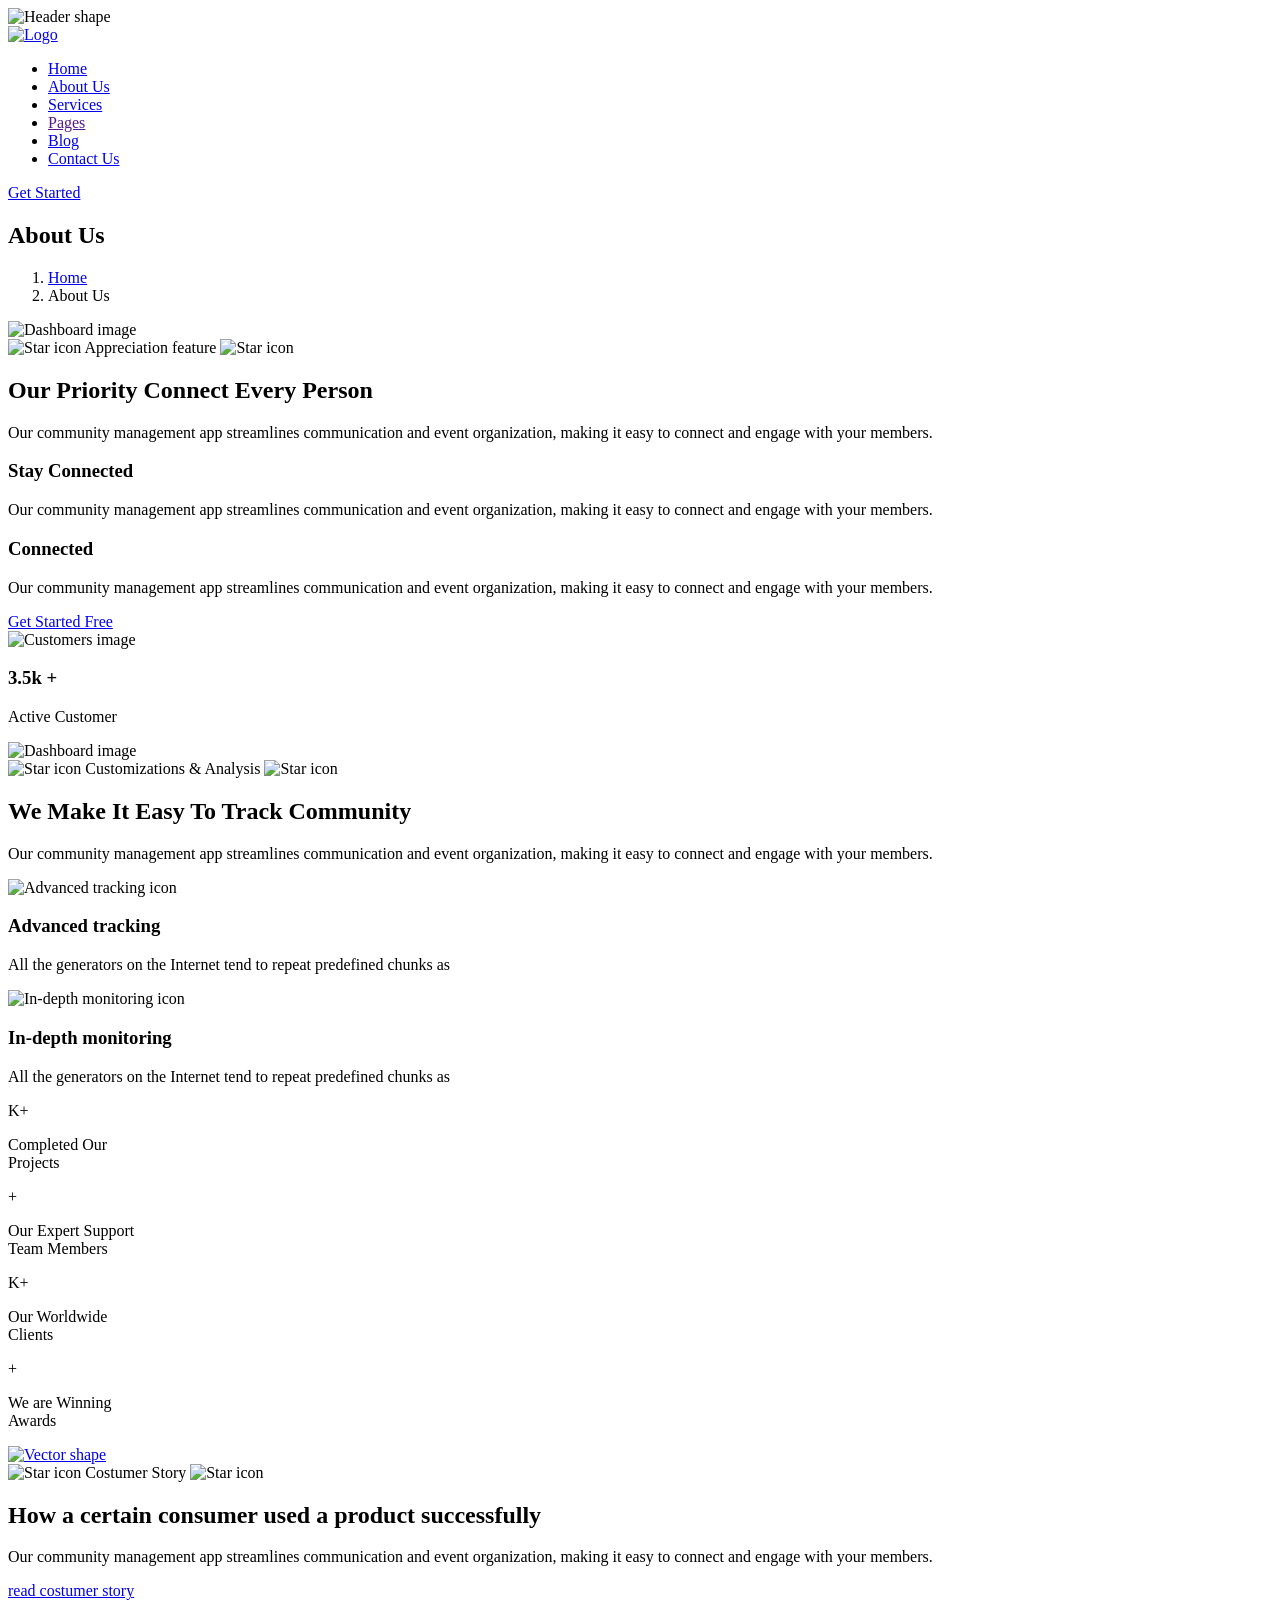
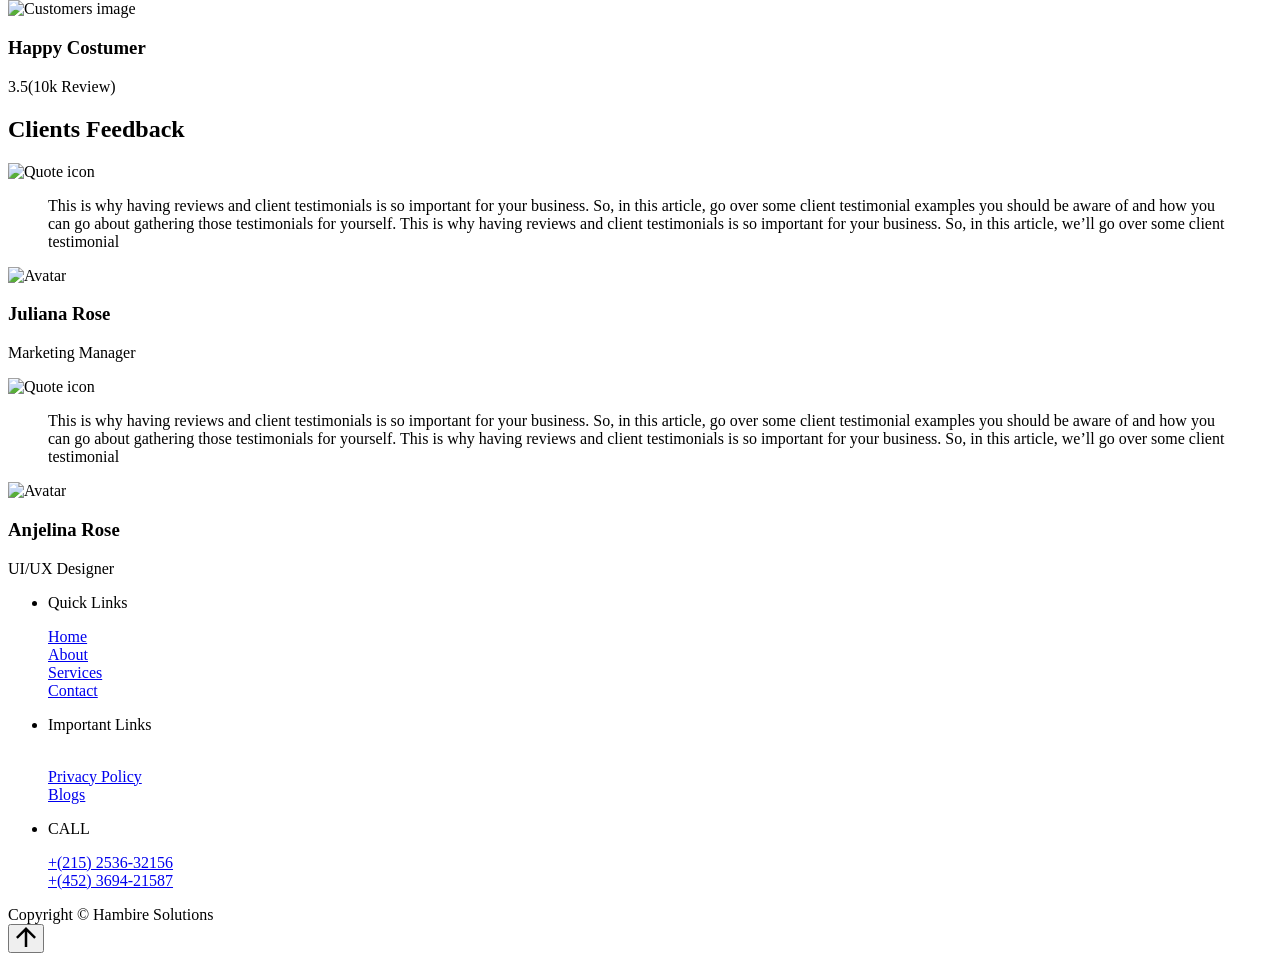
==== landing-page/web/html/Mysarafa/about-us.html @ d41851b8 "footer" ====
<!DOCTYPE html>
<html class="no-js" lang="en">
  
<head>
    <!-- Meta Tags -->
    <meta charset="utf-8">
    <meta http-equiv="x-ua-compatible" content="ie=edge">
    <meta name="viewport" content="width=device-width, initial-scale=1">
    <meta name="description" content="Mysarafa is a community management app that streamlines communication and event organization, making it easy to connect and engage with your members."> 
    <meta name="author" content="Community">
    <!-- Favicon Icon -->
    <link rel="icon" href="assets/img/logo.png">
    <!-- Site Title -->
    <title>Mysarafa</title>
    <link rel="stylesheet" href="assets/css/bootstrap.min.css">
    <link rel="stylesheet" href="assets/css/fontawesome.min.css">
    <link rel="stylesheet" href="assets/css/animate.css">
    <link rel="stylesheet" href="assets/css/odometer.css">
    <link rel="stylesheet" href="assets/css/slick.min.css">
    <link rel="stylesheet" href="assets/css/style.css">
  </head>
  <body>
    <!-- Start Preloader -->
    <div class="cs_preloader cs_white_bg">
      <div class="cs_preloader_in position-relative">
        <span></span>
      </div>
    </div>
    <!-- End Preloader -->
    <!-- Start Header Section -->
    <header class="cs_site_header cs_style_1 cs_sticky_header position-relative">
      <div class="cs_main_header cs_heading_font">
        <div class="container">
          <div class="cs_main_header_in position-relative">
            <div class="cs_header_shape position-absolute">
              <img src="assets/img/header-shape.svg" alt="Header shape">
            </div>
            <div class="cs_main_header_left position-relative z-1">
              <a class="cs_site_branding" href="index-2.html" aria-label="Home page link">
              <img src="assets/img/logo.png" alt="Logo" height="100" width="200">
              </a>
            </div>
            <div class="cs_main_header_center">
              <div class="cs_nav">
                <ul class="cs_nav_list">
                  <li class="menu-item-has-children">
                    <a href="index.html" aria-label="Menu link">Home</a>
                    
                  </li>
                  <li><a href="about-us.html" aria-label="Menu link">About Us</a></li>
                  <li class="menu-item-has-children">
                    <a href="services.html" aria-label="Menu link">Services</a>
                  
                  </li>
                  <li class="menu-item-has-children">
                    <a href="" aria-label="Menu link">Pages</a>
                   
                  </li>
                  <li class="menu-item-has-children">
                    <a href="blog.html" aria-label="Menu link">Blog</a>
                    
                  </li>
                  <li><a href="contact.html" aria-label="Menu link">Contact Us</a></li>
                </ul>
              </div>
            </div>
            <div class="cs_main_header_right">
              <a href="contact.html" aria-label="Get started button" class="cs_btn cs_style_1 cs_bg_1 cs_fs_14 cs_bold cs_white_color text-uppercase">
              <span>Get Started</span>
              <span class="cs_btn_icon"><i class="fa-solid fa-arrow-right"></i></span>
              </a>
            </div>
          </div>
        </div>
      </div>
    </header>
    <!-- End Header Section -->
    <!-- Start Page Heading -->
    <section class="cs_page_heading cs_bg_filed text-center cs_gray_bg_2 position-relative overflow-hidden" data-src="assets/img/page-heading-bg.svg">
      <div class="container">
        <h1 class="cs_fs_64 cs_bold cs_mb_8">About Us</h1>
        <ol class="breadcrumb cs_fs_18 cs_heading_font">
          <li class="breadcrumb-item"><a aria-label="Back to home page link" href="index.html">Home</a></li>
          <li class="breadcrumb-item active">About Us</li>
        </ol>
      </div>
    </section>
    <!-- End Page Heading -->
    <!-- Start Feature Section -->
    <section class="position-relative">
      <div class="cs_height_120 cs_height_lg_80"></div>
      <div class="container">
        <div class="cs_card cs_style_2 position-relative z-1">
          <div class="row cs_gap_y_40">
            <div class="col-lg-6 order-lg-2">
              <div class="cs_card_thumbnail">
                <img src="assets/img/dashboard-2.png" alt="Dashboard image">
              </div>
            </div>
            <div class="col-lg-6 order-lg-1">
              <div class="cs_card_content">
                <div class="cs_section_heading cs_style_1 cs_mb_34">
                  <div class="cs_section_subtitle cs_fs_18 cs_heading_color cs_mb_22">
                    <img src="assets/img/icons/star-1.svg" alt="Star icon">
                    <span>Appreciation feature</span>
                    <img src="assets/img/icons/star-1.svg" alt="Star icon">
                  </div>
                  <h2 class="cs_section_title cs_fs_48 cs_semibold">Our Priority Connect Every Person</h2>
                  <p class="mb-0">Our community management app streamlines communication and event organization, making it easy to connect and engage with your members.</p>
                </div>
                <div class="cs_service_item cs_radius_15 cs_gray_bg_2 cs_mb_24 cs_active">
                  <h3 class="cs_service_title cs_fs_24 cs_semibold cs_mb_8">Stay Connected</h3>
                  <p class="mb-0">Our community management app streamlines communication and event organization, making it easy to connect and engage with your members.</p>
                </div>
                <div class="cs_service_item cs_radius_15 cs_mb_48">
                  <h3 class="cs_service_title cs_fs_24 cs_semibold cs_mb_8">Connected</h3>
                  <p class="mb-0">Our community management app streamlines communication and event organization, making it easy to connect and engage with your members.</p>
                </div>
                <div class="cs_btns_group">
                  <a href="contact.html" aria-label="Get started button" class="cs_btn cs_style_1 cs_bg_1 cs_fs_14 cs_bold cs_white_color text-uppercase">
                  <span>Get Started Free</span>
                  <span class="cs_btn_icon"><i class="fa-solid fa-arrow-right"></i></span>
                  </a>
                  <div class="cs_client_info_wrapper">
                    <img src="assets/img/customers-group.png" alt="Customers image">
                    <div>
                      <h3 class="cs_fs_30 cs_semibold mb-0">3.5k <span>+</span></h3>
                      <p class="cs_heading_color mb-0">Active Customer</p>
                    </div>
                  </div>
                </div>
              </div>
            </div>
          </div>
        </div>
      </div>
      <div class="cs_height_120 cs_height_lg_80"></div>
    </section>
    
    <!-- End Customer Review Section -->
    <!-- Start Customization Section -->
    <section class="position-relative">
      <div class="cs_height_120 cs_height_lg_80"></div>
      <div class="container">
        <div class="cs_card cs_style_1 cs_type_3">
          <div class="row cs_gap_y_50 position-relative z-1">
            <div class="col-lg-6">
              <div class="cs_card_thumbnail position-relative">
                <img src="assets/img/dashboard.png" alt="Dashboard image">
              </div>
            </div>
            <div class="col-lg-6">
              <div class="cs_card_content">
                <div class="cs_section_heading cs_style_1 cs_mb_27">
                  <div class="cs_section_subtitle cs_fs_18 cs_heading_color cs_mb_22">
                    <img src="assets/img/icons/star-1.svg" alt="Star icon">
                    <span>Customizations & Analysis</span>
                    <img src="assets/img/icons/star-1.svg" alt="Star icon">
                  </div>
                  <h2 class="cs_section_title cs_fs_48 cs_semibold">We Make It Easy To Track Community </h2>
                  <p class="cs_card_desc mb-0">Our community management app streamlines communication and event organization, making it easy to connect and engage with your members.</p>
                </div>
                <div class="cs_iconbox_wrapper_1">
                  <div class="cs_iconbox cs_style_1 cs_type_1">
                    <span class="cs_iconbox_icon cs_center cs_accent_bg">
                    <img src="assets/img/icons/advanced-tracking.svg" alt="Advanced tracking icon">
                    </span>
                    <div class="cs_iconbox_info">
                      <h3 class="cs_fs_20 cs_semibold cs_mb_1">Advanced tracking</h3>
                      <p class="mb-0">All the generators on the Internet tend to repeat predefined chunks as</p>
                    </div>
                  </div>
                  <div class="cs_iconbox cs_style_1 cs_type_1">
                    <span class="cs_iconbox_icon cs_center cs_bg_1">
                    <img src="assets/img/icons/in-depth.svg" alt="In-depth monitoring icon">
                    </span>
                    <div class="cs_iconbox_info">
                      <h3 class="cs_fs_20 cs_semibold cs_mb_1">In-depth monitoring</h3>
                      <p class="mb-0">All the generators on the Internet tend to repeat predefined chunks as</p>
                    </div>
                  </div>
                </div>
              </div>
            </div>
          </div>
        </div>
      </div>
      <div class="cs_height_120 cs_height_lg_80"></div>
    </section>
    <!-- End Customization Section -->
    <!-- Start Counter Section -->
    <div class="cs_counter cs_style_1 cs_type_1 cs_accent_bg" data-src="assets/img/counter-bg-2.svg">
      <div class="container">
        <div class="row cs_gap_y_30">
          <div class="col-lg-3 col-sm-6">
            <div class="cs_numberbox cs_center_column text-center">
              <div class="cs_counter_number cs_fs_48 cs_semibold cs_white_color cs_mb_10">
                <span class="odometer" data-count-to="16"></span>K+
              </div>
              <p class="cs_fs_24 cs_heading_font mb-0">Completed Our <br> Projects</p>
            </div>
          </div>
          <div class="col-lg-3 col-sm-6">
            <div class="cs_numberbox cs_center_column text-center">
              <div class="cs_counter_number cs_fs_48 cs_semibold cs_white_color cs_mb_10">
                <span class="odometer" data-count-to="180"></span>+
              </div>
              <p class="cs_fs_24 cs_heading_font mb-0">Our Expert Support <br> Team Members</p>
            </div>
          </div>
          <div class="col-lg-3 col-sm-6">
            <div class="cs_numberbox cs_center_column text-center">
              <div class="cs_counter_number cs_fs_48 cs_semibold cs_white_color cs_mb_10">
                <span class="odometer" data-count-to="6"></span>K+
              </div>
              <p class="cs_fs_24 cs_heading_font mb-0">Our Worldwide <br> Clients</p>
            </div>
          </div>
          <div class="col-lg-3 col-sm-6">
            <div class="cs_numberbox cs_center_column text-center">
              <div class="cs_counter_number cs_fs_48 cs_semibold cs_white_color cs_mb_10">
                <span class="odometer" data-count-to="35"></span>+
              </div>
              <p class="cs_fs_24 cs_heading_font mb-0">We are Winning <br> Awards</p>
            </div>
          </div>
        </div>
      </div>
    </div>
    <!-- End Counter Section -->
    <!-- Start Customer Story Section -->
    <section>
      <div class="cs_height_120 cs_height_lg_80"></div>
      <div class="container">
        <div class="cs_card cs_style_1 cs_type_5">
          <div class="row cs_gap_y_30">
            <div class="col-lg-5 order-lg-2">
              <a href="https://www.youtube.com/embed/HC-tgFdIcB0" aria-label="Click to play video" class="cs_video cs_style_1 cs_center cs_video_open cs_bg_filed cs_radius_15 position-relative" data-src="assets/img/video-bg-1.jpg">
                <span class="cs_player_btn cs_style_1 cs_center cs_radius_100 cs_theme_bg_2 cs_white_color position-relative"><i class="fa-solid fa-play"></i>
                </span>
                <div class="cs_vector_shape_5 position-absolute">
                  <img src="assets/img/vector-10.svg" alt="Vector shape">
                </div>
              </a>
            </div>
            <div class="col-lg-7 order-lg-1">
              <div class="cs_card_content">
                <div class="cs_section_heading cs_style_1 cs_mb_20">
                  <div class="cs_section_subtitle cs_fs_18 cs_heading_color cs_mb_22">
                    <img src="assets/img/icons/star-1.svg" alt="Star icon">
                    <span>Costumer Story</span>
                    <img src="assets/img/icons/star-1.svg" alt="Star icon">
                  </div>
                  <h2 class="cs_section_title cs_fs_48 cs_semibold text-capitalize mb-0">How a certain consumer used a product successfully</h2>
                </div>
                <p class="cs_card_desc cs_mb_51">Our community management app streamlines communication and event organization, making it easy to connect and engage with your members.</p>
                <div class="cs_btns_group">
                  <a href="#" aria-label="Get started button" class="cs_btn cs_style_1 cs_bg_1 cs_fs_14 cs_bold cs_white_color text-uppercase">
                  <span>read costumer story </span>
                  <span class="cs_btn_icon"><i class="fa-solid fa-arrow-right"></i></span>
                  </a>
                  <div class="cs_client_info_wrapper">
                    <img src="assets/img/customers-group-2.png" alt="Customers image">
                    <div>
                      <h3 class="cs_fs_18 cs_normal mb-0">Happy Costumer</h3>
                      <p class="mb-0"><span class="cs_theme_color_5"><i class="fa-solid fa-star"></i></span> 3.5(10k Review)</p>
                    </div>
                  </div>
                </div>
              </div>
            </div>
          </div>
        </div>
      </div>
    </section>
    <!-- End Customer Story Section -->
    <!-- Start Testimonial Section -->
    <section class="cs_slider cs_style_1 cs_slider_gap_30 position-relative">
      <div class="cs_height_120 cs_height_lg_80"></div>
      <div class="container">
        <div class="cs_testimonial_slider_wrapper cs_radius_20 position-relative">
          <div class="cs_section_heading cs_style_1 cs_mb_10">
            <h2 class="cs_section_title cs_fs_24 cs_normal mb-0">Clients Feedback</h2>
          </div>
          <div class="cs_slider_container" data-autoplay="0" data-loop="1" data-speed="600" data-center="0" data-variable-width="0" data-slides-per-view="responsive" data-xs-slides="1" data-sm-slides="1" data-md-slides="1" data-lg-slides="1" data-add-slides="1">
            <div class="cs_slider_wrapper">
              <div class="cs_slide">
                <div class="cs_testimonial cs_style_2">
                  <div class="cs_testimonial_heading cs_mb_10">
                    <span class="cs_quote_icon cs_center cs_white_bg cs_radius_100">
                    <img src="assets/img/icons/qote.svg" alt="Quote icon">
                    </span>
                    <div class="cs_rating" data-rating="5">
                      <div class="cs_rating_percentage"></div>
                    </div>
                  </div>
                  <blockquote>This is why having reviews and client testimonials is so important for your business. So, in this article,  go over some client testimonial examples you should be aware of and how you can go about gathering those testimonials for yourself. This is why having reviews and client testimonials is so important for your business. So, in this article, we’ll go over some client testimonial</blockquote>
                  <div class="cs_avatar cs_style_1">
                    <span class="cs_avatar_icon cs_center cs_radius_100">
                    <img src="assets/img/avatar-5.jpg" alt="Avatar">
                    </span>
                    <div class="cs_avatar_info">
                      <h3 class="cs_fs_20 cs_semibold mb-0">Juliana Rose</h3>
                      <p class="cs_fs_14 mb-0">Marketing Manager</p>
                    </div>
                  </div>
                </div>
              </div>
              <div class="cs_slide">
                <div class="cs_testimonial cs_style_2">
                  <div class="cs_testimonial_heading cs_mb_10">
                    <span class="cs_quote_icon cs_center cs_white_bg cs_radius_100">
                    <img src="assets/img/icons/qote.svg" alt="Quote icon">
                    </span>
                    <div class="cs_rating" data-rating="5">
                      <div class="cs_rating_percentage"></div>
                    </div>
                  </div>
                  <blockquote>This is why having reviews and client testimonials is so important for your business. So, in this article,  go over some client testimonial examples you should be aware of and how you can go about gathering those testimonials for yourself. This is why having reviews and client testimonials is so important for your business. So, in this article, we’ll go over some client testimonial</blockquote>
                  <div class="cs_avatar cs_style_1">
                    <span class="cs_avatar_icon cs_center cs_radius_100">
                    <img src="assets/img/avatar-6.jpg" alt="Avatar">
                    </span>
                    <div class="cs_avatar_info">
                      <h3 class="cs_fs_20 cs_semibold mb-0">Anjelina Rose</h3>
                      <p class="cs_fs_14 mb-0">UI/UX Designer</p>
                    </div>
                  </div>
                </div>
              </div>
            </div>
            <div class="cs_slider_arrows cs_style_1">
              <div class="cs_right_arrow rounded-circle cs_center cs_white_bg cs_theme_color_2 slick-arrow">
                <i class="fa-solid fa-chevron-right"></i>
              </div>
            </div>
          </div>
        </div>
      </div>
    </section>
    
    <footer class="cs_footer cs_style_1 cs_type_2 cs_accent_bg cs_bg_filed" data-src="assets/img/footer-bg-3.svg">
      
      <div class="container">
        <div class="cs_footer_top position-relative">
          <ul class="cs_location_list cs_mp_0">
            <li>
              <!-- <span class="cs_location_icon cs_center cs_heading_color cs_radius_100">
              <i class="fa-solid fa-location-dot"></i></span> -->
              <div class="cs_location_info cs_fs_18">
                <p class="cs_fs_14 cs_theme_color_4 mb-0">Quick Links</p>
               <a href="index.html" class="cs_white_color ">Home</a><br>
          <a href="about-us.html"class="cs_white_color ">About</a> <br>      
           <a href="services.html" class="cs_white_color ">Services</a><br>    
            <a href="contact.html" class="cs_white_color ">Contact</a><br>    
              </div>
            </li>
            <li>
              <!-- <span class="cs_location_icon cs_center cs_heading_color cs_radius_100">
              <i class="fa-solid fa-envelope"></i></span> -->
              <div class="cs_location_info cs_fs_18">
                <p class="cs_fs_14 cs_theme_color_4 mb-0">Important Links</p>
                
                <a href="#"style="color: white;">Terms and Condition</a><br>
               <a href="#"class="cs_white_color cs_margin">Privacy Policy</a><br>
                <a href="#" class="cs_white_color cs_margin">Blogs</a><br>
               
                
              </div>
            </li>
            <li>
              <!-- <span class="cs_location_icon cs_center cs_heading_color cs_radius_100">
              <i class="fa-solid fa-phone"></i></span> -->
              <div class="cs_location_info cs_fs_18">
                <p class="cs_fs_14 cs_theme_color_4 mb-0">CALL</p>
                <a href="tel:+215253632156" aria-label="Make a call link">+(215) 2536-32156</a><br>
                <a href="tel:+452369421587" aria-label="Make a call link">+(452) 3694-21587</a><br>
                 
               
                
              </div>
            </li>
          </ul>
        </div>
       
       <div class="cs_footer_bottom position-relative">
          <div class="cs_footer_text cs_white_color text-center">Copyright &copy; <span class="cs_getting_year"></span> Hambire Solutions</div>
        </div>
      </div>
    </footer>
    <!-- End Footer Section -->
    <!-- Start Scroll Up Button -->
    <button type="button" aria-label="Scroll to top button" class="cs_scrollup cs_purple_bg cs_white_color cs_radius_100">
      <svg width="20" height="20" viewBox="0 0 20 20" fill="none" xmlns="http://www.w3.org/2000/svg">
        <path d="M0 10L1.7625 11.7625L8.75 4.7875V20H11.25V4.7875L18.225 11.775L20 10L10 0L0 10Z" fill="currentColor" />
      </svg>
    </button>
    <!-- End Scroll Up Button -->
    <!-- Script -->
    <script src="assets/js/jquery.min.js"></script>
    <script src="assets/js/wow.min.js"></script>
    <script src="assets/js/jquery.slick.min.js"></script>
    <script src="assets/js/isotope.pkgd.min.js"></script>
    <script src="assets/js/odometer.js"></script>
    <script src="assets/js/main.js"></script>
  </body>

</html>
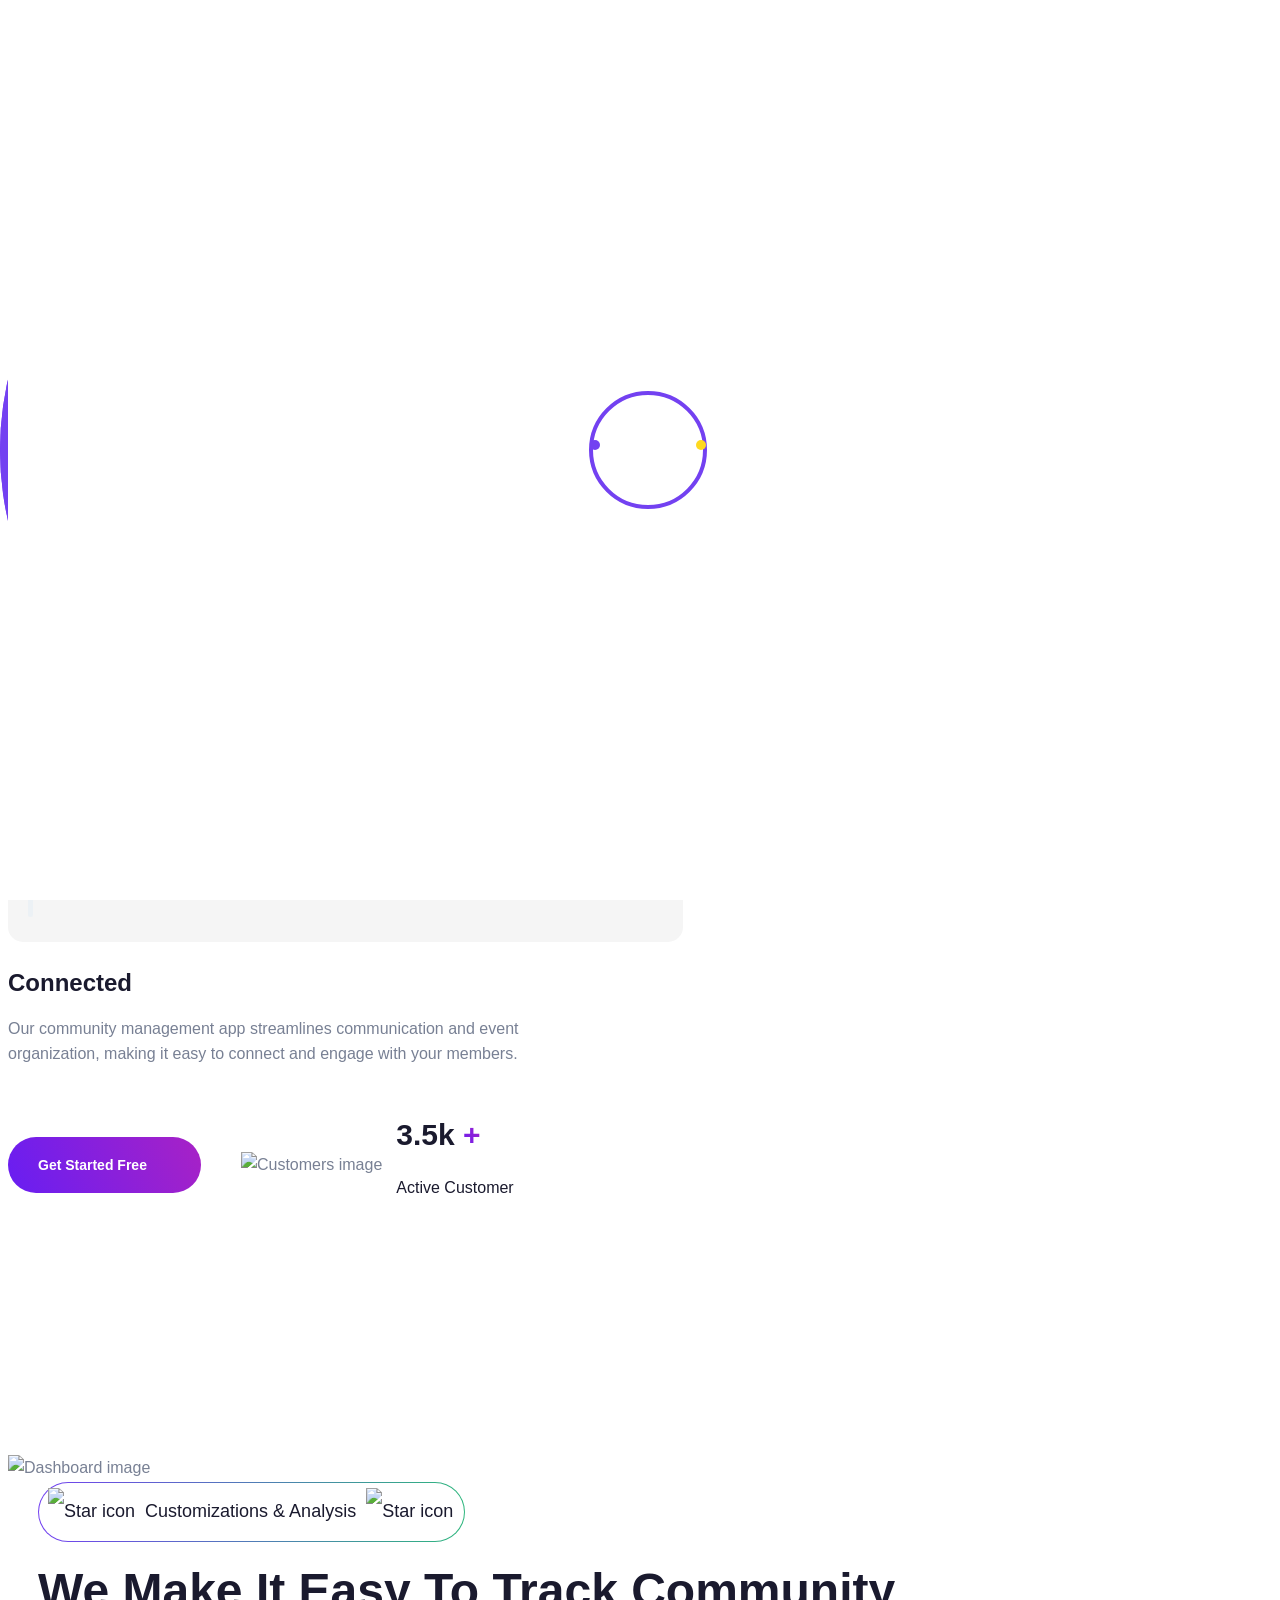
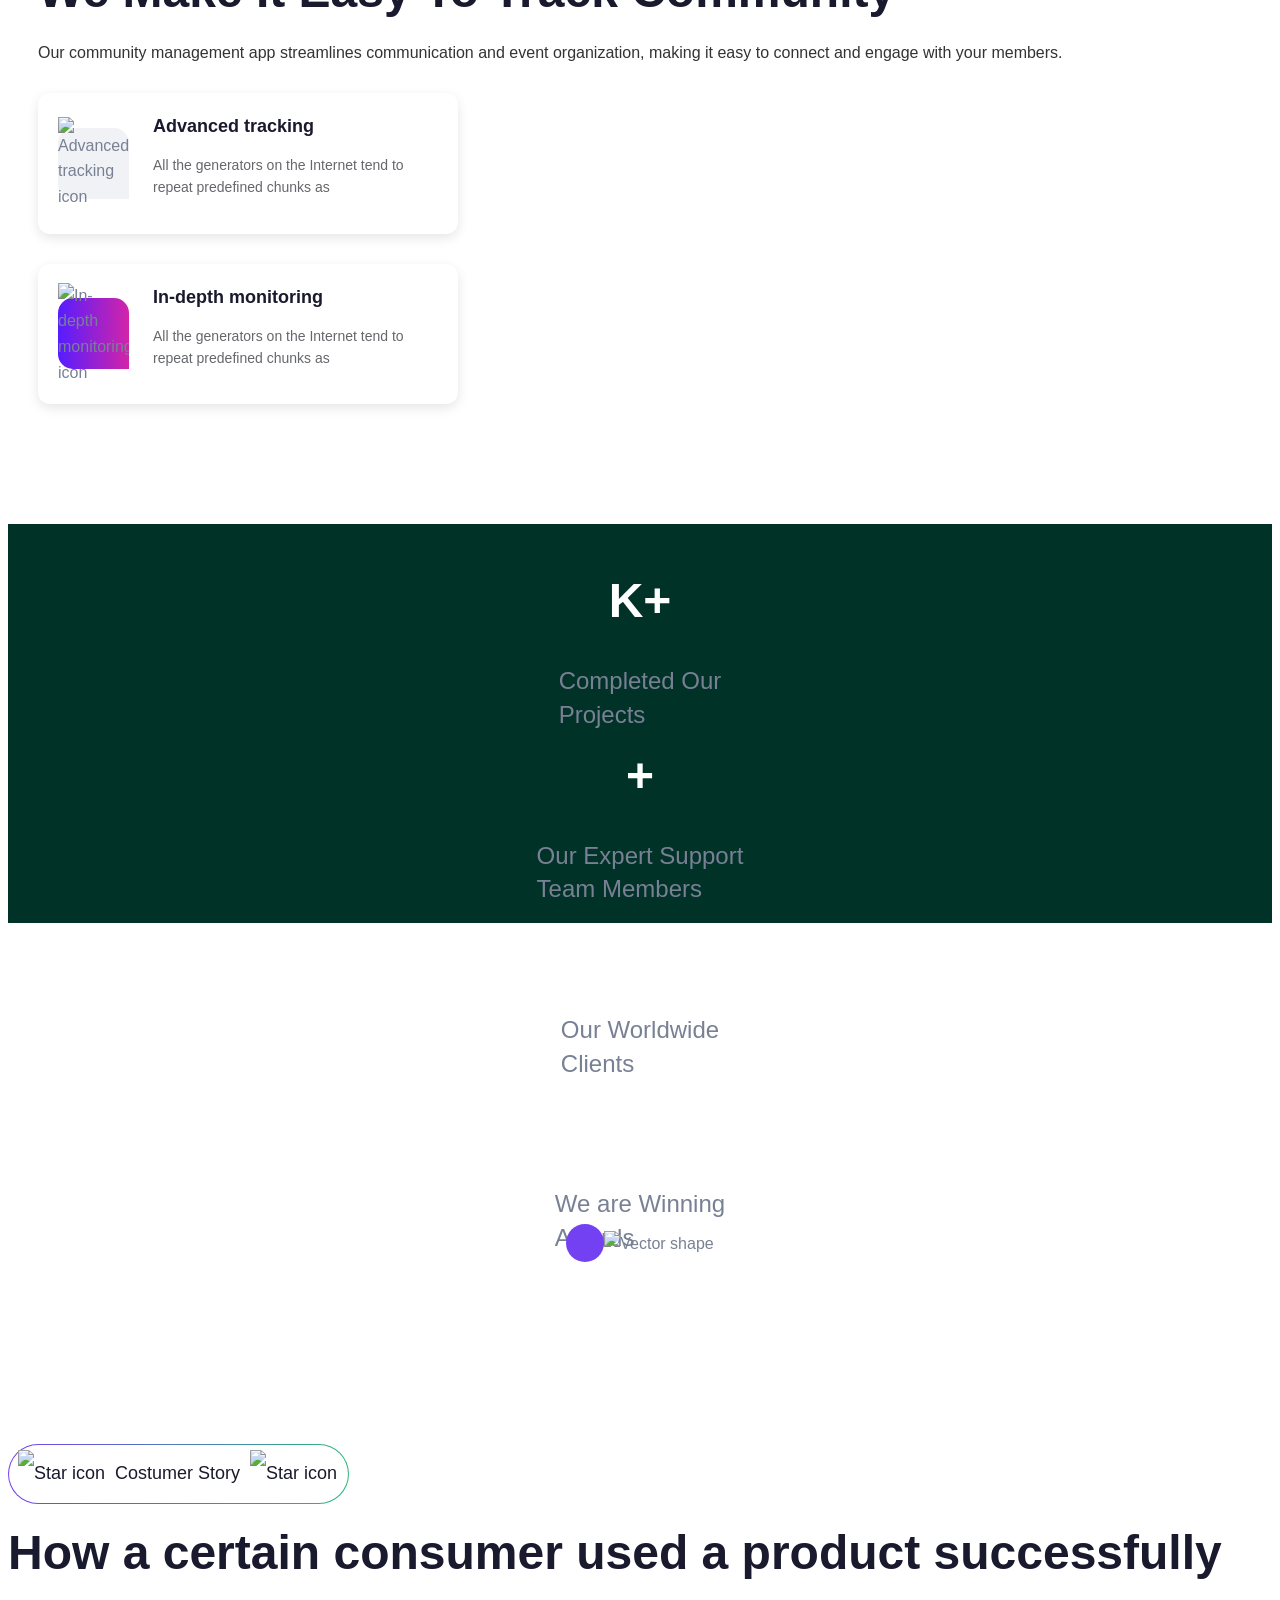
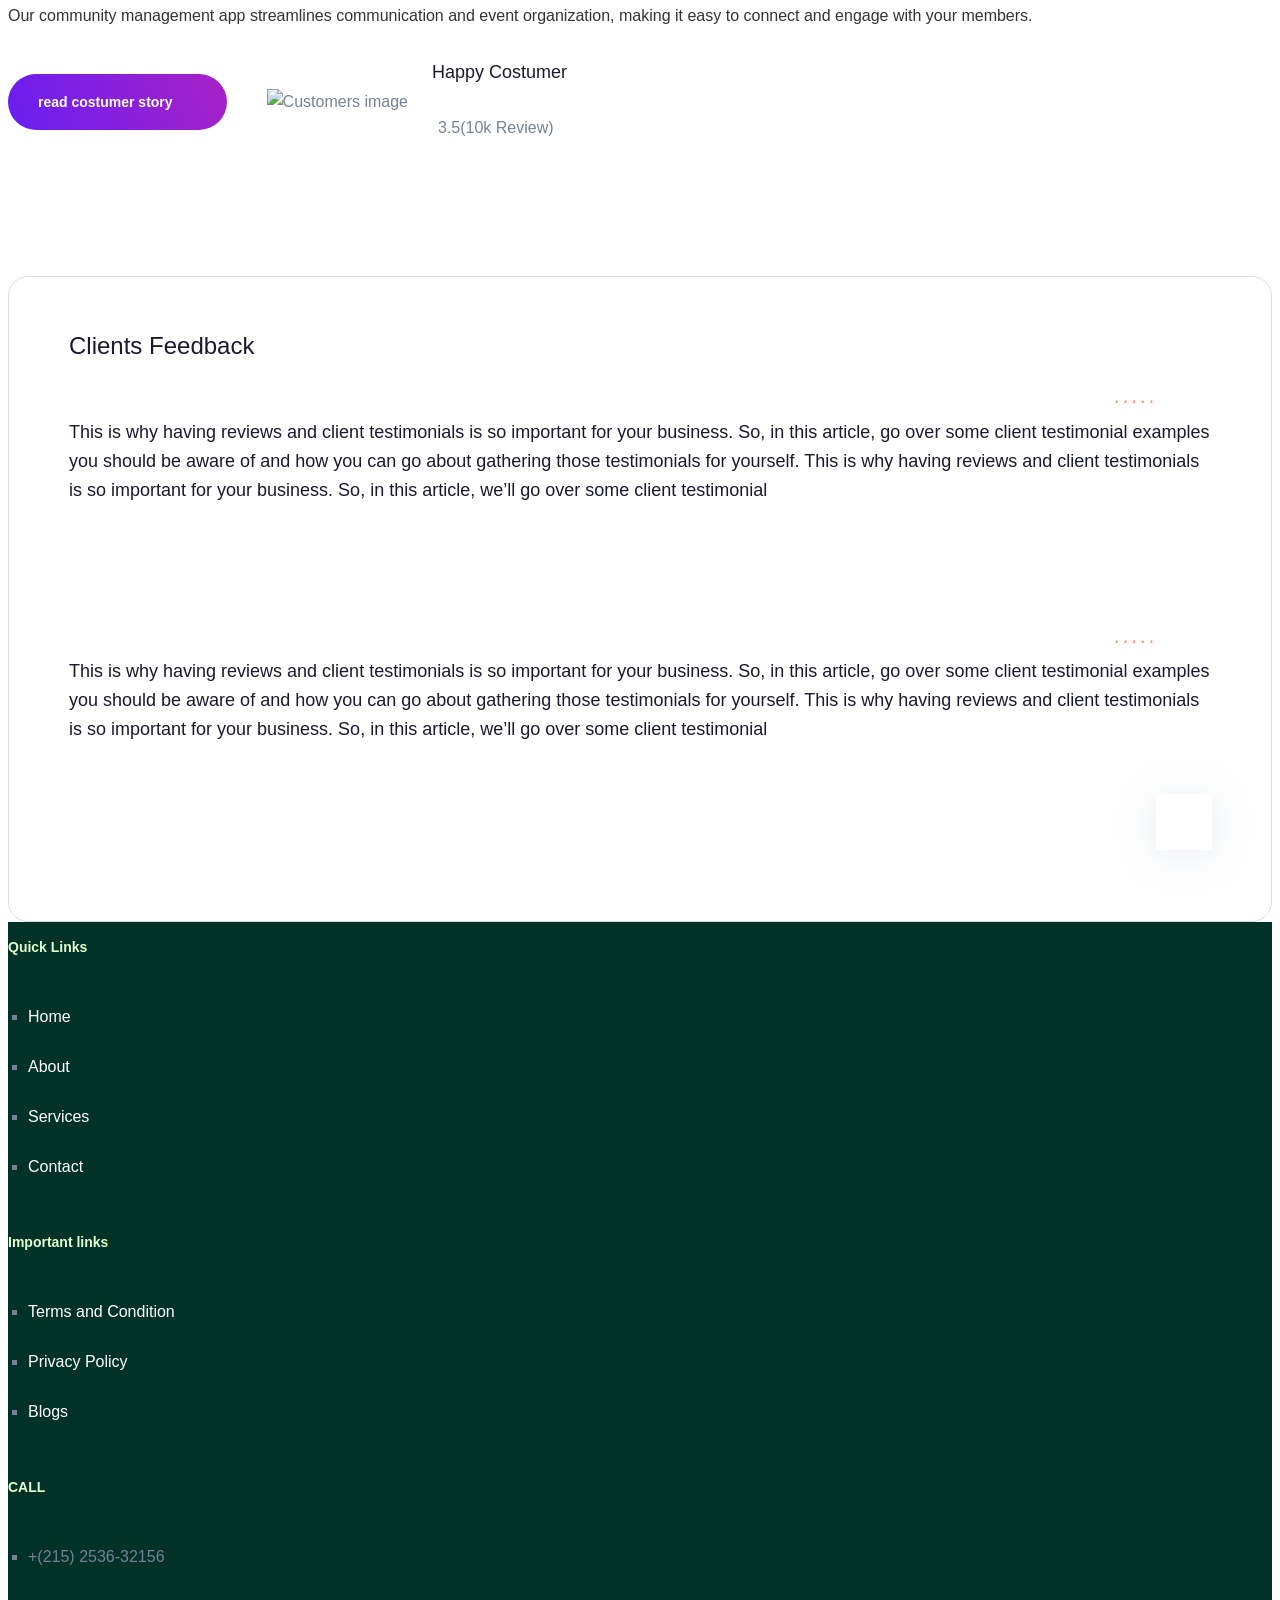
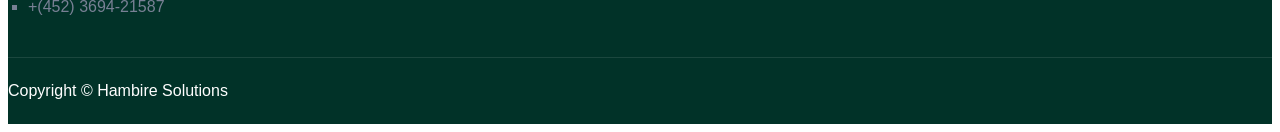
==== commit cccf52fd: "content" ====
--- a/landing-page/web/html/Mysarafa/about-us.html
+++ b/landing-page/web/html/Mysarafa/about-us.html
@@ -339,49 +339,40 @@
       </div>
     </section>
     
-    <footer class="cs_footer cs_style_1 cs_type_2 cs_accent_bg cs_bg_filed" data-src="assets/img/footer-bg-3.svg">
+    <footer class="cs_footer cs_style_1 cs_type_2 cs_accent_bg cs_bg_filed cs_height" data-src="assets/img/footer-bg-3.svg">
       
       <div class="container">
         <div class="cs_footer_top position-relative">
-          <ul class="cs_location_list cs_mp_0">
-            <li>
-              <!-- <span class="cs_location_icon cs_center cs_heading_color cs_radius_100">
-              <i class="fa-solid fa-location-dot"></i></span> -->
-              <div class="cs_location_info cs_fs_18">
-                <p class="cs_fs_14 cs_theme_color_4 mb-0">Quick Links</p>
-               <a href="index.html" class="cs_white_color ">Home</a><br>
-          <a href="about-us.html"class="cs_white_color ">About</a> <br>      
-           <a href="services.html" class="cs_white_color ">Services</a><br>    
-            <a href="contact.html" class="cs_white_color ">Contact</a><br>    
-              </div>
-            </li>
-            <li>
-              <!-- <span class="cs_location_icon cs_center cs_heading_color cs_radius_100">
-              <i class="fa-solid fa-envelope"></i></span> -->
-              <div class="cs_location_info cs_fs_18">
-                <p class="cs_fs_14 cs_theme_color_4 mb-0">Important Links</p>
+          <div class="row">
+            <div class="col-md-4 col-6">
+              <h1 class="cs_fs_14 cs_theme_color_4 mb-0 cs_gap">Quick Links</h1>
+              <ul class="">
+                <li><a href="index.html" class="cs_white_color cs_gap ">Home</a></li>
+                <li><a href="about-us.html"class="cs_white_color cs_gap ">About</a></li>
+                <li><a href="services.html" class="cs_white_color cs_gap ">Services</a></li>
+                <li><a href="contact.html" class="cs_white_color cs_gap ">Contact</a></li>
+              </ul>
+
+            </div>
+            <div class="col-md-4 col-6">
+              <h1 class="cs_fs_14 cs_theme_color_4 mb-0 cs_gap" >Important links</h1>
+              <ul>
+                <li> <a href="#"style="color: white; " class="cs_gap">Terms and Condition</a></li>
+                <li><a href="#"class="cs_white_color cs_margin cs_gap">Privacy Policy</a></li>
+                <li>  <a href="#" class="cs_white_color cs_margin cs_gap">Blogs</a></li>
+              </ul>
+
+            </div>
+            <div class="col-md-4 col-12">
+              <h1 class="cs_fs_14 cs_theme_color_4 mb-0 cs_gap">CALL</h1>
+              <ul>
+                <li><a href="tel:+215253632156" aria-label="Make a call link" class="cs_gap ">+(215) 2536-32156</a></li>
+                <li><a href="tel:+452369421587" aria-label="Make a call link" class="cs_gap">+(452) 3694-21587</a></li>
                 
-                <a href="#"style="color: white;">Terms and Condition</a><br>
-               <a href="#"class="cs_white_color cs_margin">Privacy Policy</a><br>
-                <a href="#" class="cs_white_color cs_margin">Blogs</a><br>
-               
-                
-              </div>
-            </li>
-            <li>
-              <!-- <span class="cs_location_icon cs_center cs_heading_color cs_radius_100">
-              <i class="fa-solid fa-phone"></i></span> -->
-              <div class="cs_location_info cs_fs_18">
-                <p class="cs_fs_14 cs_theme_color_4 mb-0">CALL</p>
-                <a href="tel:+215253632156" aria-label="Make a call link">+(215) 2536-32156</a><br>
-                <a href="tel:+452369421587" aria-label="Make a call link">+(452) 3694-21587</a><br>
-                 
-               
-                
-              </div>
-            </li>
-          </ul>
-        </div>
+              </ul>
+
+            </div>
+         
        
        <div class="cs_footer_bottom position-relative">
           <div class="cs_footer_text cs_white_color text-center">Copyright &copy; <span class="cs_getting_year"></span> Hambire Solutions</div>
--- a/landing-page/web/html/Mysarafa/assets/css/style.css
+++ b/landing-page/web/html/Mysarafa/assets/css/style.css
@@ -0,0 +1,7101 @@
+/*--------------------------------------------------------------
+>> TABLE OF CONTENTS:
+----------------------------------------------------------------
+01. Google Fonts
+02. Color Variable
+03. Typography
+04. Preloader
+05. Spacing
+06. General
+07. Slider
+08. Video Modal
+09. Header
+10. Footer
+11. Sidebar
+12. Isotope
+13. Hero
+14. Cards
+15. Iconbox
+16. Pricing
+17. Testimonial
+18. Layouts and Sections
+19. Post
+20. Team
+--------------------------------------------------------------*/
+/*--------------------------------------------------------------
+ 01.  Google Fonts Integration
+----------------------------------------------------------------*/
+/* Start Sora */
+@font-face {
+  font-family: "Sora";
+  src: url("../fonts/Sora/Sora-VariableFont_wght.ttf") format("truetype");
+  font-weight: 100 900;
+  font-style: normal;
+}
+/* Start DM Sans */
+@font-face {
+  font-family: "DM Sans";
+  src: url("../fonts/DM_Sans/DMSans-VariableFont_opsz%2cwght.ttf") format("truetype");
+  font-weight: 100 900;
+  font-style: normal;
+}
+/*--------------------------------------------------------------
+02. Color Variable
+----------------------------------------------------------------*/
+:root {
+  --white-color: #fff;
+  --black-color: #000;
+  --heading-color: #1A1A2E;
+  --body-color: #788094;
+  --accent-color: #013228;
+  --border-color: #D8DDE1;
+  --theme-color-1: #E3FFCD;
+  --theme-color-2: #7341F1;
+  --theme-color-3: #FED91F;
+  --theme-color-4: #E3FFCD;
+  --theme-color-5: #F16615;
+  --green-color: #62EC30;
+  --gray-color-1: #F5F7FA;
+  --gray-color-2: #ECF1F5;
+  --heading-font: "Sora", sans-serif;
+  --body-font: "DM Sans", sans-serif;
+}
+
+/*--------------------------------------------------------------
+03. Typography
+----------------------------------------------------------------*/
+body,
+html {
+  color: var(--body-color);
+  font-family: var(--heading-font);
+  font-size: 16px;
+  line-height: 1.6em;
+  font-weight: 400;
+  overflow-x: clip;
+  font-family: var(--body-font);
+}
+
+h1,
+h2,
+h3,
+h4,
+h5,
+h6 {
+  clear: both;
+  color: var(--heading-color);
+  padding: 0;
+  margin: 0 0 20px 0;
+  font-weight: 700;
+  line-height: 1.2em;
+  font-family: var(--heading-font);
+}
+
+h1 {
+  font-size: 39px;
+}
+
+h2 {
+  font-size: 42px;
+}
+
+h3 {
+  font-size: 30px;
+}
+
+h4 {
+  font-size: 24px;
+}
+
+h5 {
+  font-size: 18px;
+}
+
+h6 {
+  font-size: 16px;
+}
+
+p {
+  margin-bottom: 15px;
+  line-height: 1.6em;
+}
+
+ul {
+  margin: 0 0 25px 0;
+  padding-left: 20px;
+  list-style: square outside none;
+}
+
+ol {
+  padding-left: 20px;
+  margin-bottom: 25px;
+}
+
+dfn,
+cite,
+em,
+i {
+  font-style: italic;
+}
+
+blockquote {
+  margin: 0 15px;
+  font-style: italic;
+  font-size: 20px;
+  line-height: 1.6em;
+  margin: 0;
+}
+
+address {
+  margin: 0 0 15px;
+}
+
+img {
+  border: 0;
+  max-width: 100%;
+  height: auto;
+}
+
+a {
+  color: inherit;
+  text-decoration: none;
+  transition: all 0.3s ease;
+}
+
+button {
+  color: inherit;
+  transition: all 0.3s ease;
+  cursor: pointer;
+}
+
+a:hover {
+  text-decoration: none;
+  color: var(--accent-color);
+}
+
+table {
+  width: 100%;
+  margin-bottom: 25px;
+}
+table th {
+  font-weight: 600;
+  color: var(--body-color);
+}
+table td,
+table th {
+  border-top: 1px solid var(--border-color);
+  padding: 11px 10px;
+}
+
+dl {
+  margin-bottom: 25px;
+}
+dl dt {
+  font-weight: 600;
+}
+
+b,
+strong {
+  font-weight: bold;
+}
+
+pre {
+  color: var(--body-color);
+  border: 1px solid var(--border-color);
+  font-size: 18px;
+  padding: 25px;
+  border-radius: 5px;
+}
+
+kbd {
+  font-size: 100%;
+  background-color: var(--body-color);
+  border-radius: 5px;
+}
+
+input,
+textarea {
+  color: var(--heading-color);
+  transition: all 0.4s ease;
+}
+
+/*--------------------------------------------------------------
+  04. Preloader
+----------------------------------------------------------------*/
+.cs_preloader {
+  position: fixed;
+  display: flex;
+  align-items: center;
+  justify-content: center;
+  z-index: 99999;
+  top: 0;
+  width: 100%;
+  height: 100vh;
+}
+
+.cs_preloader_in {
+  width: 110px;
+  height: 110px;
+  position: relative;
+  border-radius: 50%;
+  border: 4px solid var(--theme-color-2);
+}
+.cs_preloader_in span {
+  display: inline-block;
+  width: 20px;
+  height: 20px;
+  border-radius: 50%;
+  position: absolute;
+  left: 50%;
+  top: 50%;
+  transform: translate(-50%, -50%);
+  animation: spin 3s linear infinite;
+}
+.cs_preloader_in span::before, .cs_preloader_in span::after {
+  content: "";
+  width: 50%;
+  height: 50%;
+  border-radius: inherit;
+  position: absolute;
+  top: 0;
+}
+.cs_preloader_in span::before {
+  background-color: var(--theme-color-3);
+  left: 58px;
+}
+.cs_preloader_in span::after {
+  background-color: var(--theme-color-2);
+  right: 58px;
+}
+
+@keyframes spin {
+  0% {
+    transform: translate(-50%, -50%) rotate(0deg);
+  }
+  100% {
+    transform: translate(-50%, -50%) rotate(360deg);
+  }
+}
+/*--------------------------------------------------------------
+  05. Spacing
+----------------------------------------------------------------*/
+.cs_mb_1 {
+  margin-bottom: 1px;
+}
+
+.cs_mb_2 {
+  margin-bottom: 2px;
+}
+
+.cs_mb_3 {
+  margin-bottom: 3px;
+}
+
+.cs_mb_4 {
+  margin-bottom: 4px;
+}
+
+.cs_mb_5 {
+  margin-bottom: 5px;
+}
+
+.cs_mb_6 {
+  margin-bottom: 6px;
+}
+
+.cs_mb_7 {
+  margin-bottom: 7px;
+}
+
+.cs_mb_8 {
+  margin-bottom: 8px;
+}
+
+.cs_mb_9 {
+  margin-bottom: 9px;
+}
+
+.cs_mb_10 {
+  margin-bottom: 10px;
+}
+
+.cs_mb_11 {
+  margin-bottom: 11px;
+}
+
+.cs_mb_12 {
+  margin-bottom: 12px;
+}
+
+.cs_mb_13 {
+  margin-bottom: 13px;
+}
+
+.cs_mb_14 {
+  margin-bottom: 14px;
+}
+
+.cs_mb_15 {
+  margin-bottom: 15px;
+}
+
+.cs_mb_16 {
+  margin-bottom: 16px;
+}
+
+.cs_mb_17 {
+  margin-bottom: 17px;
+}
+
+.cs_mb_18 {
+  margin-bottom: 1px;
+}
+
+.cs_mb_19 {
+  margin-bottom: 19px;
+}
+
+.cs_mb_20 {
+  margin-bottom: 20px;
+}
+
+.cs_mb_21 {
+  margin-bottom: 21px;
+}
+
+.cs_mb_22 {
+  margin-bottom: 22px;
+}
+
+.cs_mb_23 {
+  margin-bottom: 23px;
+}
+
+.cs_mb_24 {
+  margin-bottom: 24px;
+}
+
+.cs_mb_25 {
+  margin-bottom: 25px;
+}
+
+.cs_mb_26 {
+  margin-bottom: 26px;
+}
+
+.cs_mb_27 {
+  margin-bottom: 27px;
+}
+
+.cs_mb_28 {
+  margin-bottom: 28px;
+}
+
+.cs_mb_29 {
+  margin-bottom: 29px;
+}
+
+.cs_mb_30 {
+  margin-bottom: 30px;
+}
+
+.cs_mb_31 {
+  margin-bottom: 31px;
+}
+
+.cs_mb_32 {
+  margin-bottom: 32px;
+}
+
+.cs_mb_33 {
+  margin-bottom: 33px;
+}
+
+.cs_mb_34 {
+  margin-bottom: 34px;
+}
+
+.cs_mb_35 {
+  margin-bottom: 35px;
+}
+
+.cs_mb_36 {
+  margin-bottom: 36px;
+}
+
+.cs_mb_37 {
+  margin-bottom: 37px;
+}
+
+.cs_mb_38 {
+  margin-bottom: 38px;
+}
+
+.cs_mb_39 {
+  margin-bottom: 39px;
+}
+
+.cs_mb_40 {
+  margin-bottom: 40px;
+}
+
+.cs_mb_41 {
+  margin-bottom: 41px;
+}
+
+.cs_mb_42 {
+  margin-bottom: 42px;
+}
+
+.cs_mb_43 {
+  margin-bottom: 43px;
+}
+
+.cs_mb_44 {
+  margin-bottom: 44px;
+}
+
+.cs_mb_45 {
+  margin-bottom: 45px;
+}
+
+.cs_mb_46 {
+  margin-bottom: 46px;
+}
+
+.cs_mb_47 {
+  margin-bottom: 47px;
+}
+
+.cs_mb_48 {
+  margin-bottom: 48px;
+}
+
+.cs_mb_49 {
+  margin-bottom: 49px;
+}
+
+.cs_mb_50 {
+  margin-bottom: 50px;
+}
+
+.cs_mb_51 {
+  margin-bottom: 51px;
+}
+
+.cs_mb_52 {
+  margin-bottom: 52px;
+}
+
+.cs_mb_53 {
+  margin-bottom: 53px;
+}
+
+.cs_mb_54 {
+  margin-bottom: 54px;
+}
+
+.cs_mb_55 {
+  margin-bottom: 55px;
+}
+
+.cs_mb_56 {
+  margin-bottom: 56px;
+}
+
+.cs_mb_57 {
+  margin-bottom: 57px;
+}
+
+.cs_mb_58 {
+  margin-bottom: 58px;
+}
+
+.cs_mb_59 {
+  margin-bottom: 59px;
+}
+
+.cs_mb_60 {
+  margin-bottom: 60px;
+}
+
+@media screen and (min-width: 992px) {
+  .cs_height_1 {
+    height: 1px;
+  }
+  .cs_height_2 {
+    height: 2px;
+  }
+  .cs_height_3 {
+    height: 3px;
+  }
+  .cs_height_4 {
+    height: 4px;
+  }
+  .cs_height_5 {
+    height: 5px;
+  }
+  .cs_height_6 {
+    height: 6px;
+  }
+  .cs_height_7 {
+    height: 7px;
+  }
+  .cs_height_8 {
+    height: 8px;
+  }
+  .cs_height_9 {
+    height: 9px;
+  }
+  .cs_height_10 {
+    height: 10px;
+  }
+  .cs_height_11 {
+    height: 11px;
+  }
+  .cs_height_12 {
+    height: 12px;
+  }
+  .cs_height_13 {
+    height: 13px;
+  }
+  .cs_height_14 {
+    height: 14px;
+  }
+  .cs_height_15 {
+    height: 15px;
+  }
+  .cs_height_16 {
+    height: 16px;
+  }
+  .cs_height_17 {
+    height: 17px;
+  }
+  .cs_height_18 {
+    height: 18px;
+  }
+  .cs_height_19 {
+    height: 19px;
+  }
+  .cs_height_20 {
+    height: 20px;
+  }
+  .cs_height_21 {
+    height: 21px;
+  }
+  .cs_height_22 {
+    height: 22px;
+  }
+  .cs_height_23 {
+    height: 23px;
+  }
+  .cs_height_24 {
+    height: 24px;
+  }
+  .cs_height_25 {
+    height: 25px;
+  }
+  .cs_height_26 {
+    height: 26px;
+  }
+  .cs_height_27 {
+    height: 27px;
+  }
+  .cs_height_28 {
+    height: 28px;
+  }
+  .cs_height_29 {
+    height: 29px;
+  }
+  .cs_height_30 {
+    height: 30px;
+  }
+  .cs_height_31 {
+    height: 31px;
+  }
+  .cs_height_32 {
+    height: 32px;
+  }
+  .cs_height_33 {
+    height: 33px;
+  }
+  .cs_height_34 {
+    height: 34px;
+  }
+  .cs_height_35 {
+    height: 35px;
+  }
+  .cs_height_36 {
+    height: 36px;
+  }
+  .cs_height_37 {
+    height: 37px;
+  }
+  .cs_height_38 {
+    height: 38px;
+  }
+  .cs_height_39 {
+    height: 39px;
+  }
+  .cs_height_40 {
+    height: 40px;
+  }
+  .cs_height_41 {
+    height: 41px;
+  }
+  .cs_height_42 {
+    height: 42px;
+  }
+  .cs_height_43 {
+    height: 43px;
+  }
+  .cs_height_44 {
+    height: 44px;
+  }
+  .cs_height_45 {
+    height: 45px;
+  }
+  .cs_height_46 {
+    height: 46px;
+  }
+  .cs_height_47 {
+    height: 47px;
+  }
+  .cs_height_48 {
+    height: 48px;
+  }
+  .cs_height_49 {
+    height: 49px;
+  }
+  .cs_height_50 {
+    height: 50px;
+  }
+  .cs_height_51 {
+    height: 51px;
+  }
+  .cs_height_52 {
+    height: 52px;
+  }
+  .cs_height_53 {
+    height: 53px;
+  }
+  .cs_height_54 {
+    height: 54px;
+  }
+  .cs_height_55 {
+    height: 55px;
+  }
+  .cs_height_56 {
+    height: 56px;
+  }
+  .cs_height_57 {
+    height: 57px;
+  }
+  .cs_height_58 {
+    height: 58px;
+  }
+  .cs_height_59 {
+    height: 59px;
+  }
+  .cs_height_60 {
+    height: 60px;
+  }
+  .cs_height_61 {
+    height: 61px;
+  }
+  .cs_height_62 {
+    height: 62px;
+  }
+  .cs_height_63 {
+    height: 63px;
+  }
+  .cs_height_64 {
+    height: 64px;
+  }
+  .cs_height_65 {
+    height: 65px;
+  }
+  .cs_height_66 {
+    height: 66px;
+  }
+  .cs_height_67 {
+    height: 67px;
+  }
+  .cs_height_68 {
+    height: 68px;
+  }
+  .cs_height_69 {
+    height: 69px;
+  }
+  .cs_height_70 {
+    height: 70px;
+  }
+  .cs_height_71 {
+    height: 71px;
+  }
+  .cs_height_72 {
+    height: 72px;
+  }
+  .cs_height_73 {
+    height: 73px;
+  }
+  .cs_height_74 {
+    height: 74px;
+  }
+  .cs_height_75 {
+    height: 75px;
+  }
+  .cs_height_76 {
+    height: 76px;
+  }
+  .cs_height_77 {
+    height: 77px;
+  }
+  .cs_height_78 {
+    height: 78px;
+  }
+  .cs_height_79 {
+    height: 79px;
+  }
+  .cs_height_80 {
+    height: 80px;
+  }
+  .cs_height_81 {
+    height: 81px;
+  }
+  .cs_height_82 {
+    height: 82px;
+  }
+  .cs_height_83 {
+    height: 83px;
+  }
+  .cs_height_84 {
+    height: 84px;
+  }
+  .cs_height_85 {
+    height: 85px;
+  }
+  .cs_height_86 {
+    height: 86px;
+  }
+  .cs_height_87 {
+    height: 87px;
+  }
+  .cs_height_88 {
+    height: 88px;
+  }
+  .cs_height_89 {
+    height: 89px;
+  }
+  .cs_height_90 {
+    height: 90px;
+  }
+  .cs_height_91 {
+    height: 91px;
+  }
+  .cs_height_92 {
+    height: 92px;
+  }
+  .cs_height_93 {
+    height: 93px;
+  }
+  .cs_height_94 {
+    height: 94px;
+  }
+  .cs_height_95 {
+    height: 95px;
+  }
+  .cs_height_96 {
+    height: 96px;
+  }
+  .cs_height_97 {
+    height: 97px;
+  }
+  .cs_height_98 {
+    height: 98px;
+  }
+  .cs_height_99 {
+    height: 99px;
+  }
+  .cs_height_100 {
+    height: 100px;
+  }
+  .cs_height_101 {
+    height: 101px;
+  }
+  .cs_height_102 {
+    height: 102px;
+  }
+  .cs_height_103 {
+    height: 103px;
+  }
+  .cs_height_104 {
+    height: 104px;
+  }
+  .cs_height_105 {
+    height: 105px;
+  }
+  .cs_height_106 {
+    height: 106px;
+  }
+  .cs_height_107 {
+    height: 107px;
+  }
+  .cs_height_108 {
+    height: 108px;
+  }
+  .cs_height_109 {
+    height: 109px;
+  }
+  .cs_height_110 {
+    height: 110px;
+  }
+  .cs_height_111 {
+    height: 111px;
+  }
+  .cs_height_112 {
+    height: 112px;
+  }
+  .cs_height_113 {
+    height: 113px;
+  }
+  .cs_height_114 {
+    height: 114px;
+  }
+  .cs_height_115 {
+    height: 115px;
+  }
+  .cs_height_116 {
+    height: 116px;
+  }
+  .cs_height_117 {
+    height: 117px;
+  }
+  .cs_height_118 {
+    height: 118px;
+  }
+  .cs_height_119 {
+    height: 119px;
+  }
+  .cs_height_120 {
+    height: 120px;
+  }
+  .cs_height_121 {
+    height: 121px;
+  }
+  .cs_height_122 {
+    height: 122px;
+  }
+  .cs_height_123 {
+    height: 123px;
+  }
+  .cs_height_124 {
+    height: 124px;
+  }
+  .cs_height_125 {
+    height: 125px;
+  }
+  .cs_height_126 {
+    height: 126px;
+  }
+  .cs_height_127 {
+    height: 127px;
+  }
+  .cs_height_128 {
+    height: 128px;
+  }
+  .cs_height_129 {
+    height: 129px;
+  }
+  .cs_height_130 {
+    height: 230px;
+  }
+  .cs_height_131 {
+    height: 131px;
+  }
+  .cs_height_132 {
+    height: 132px;
+  }
+  .cs_height_133 {
+    height: 133px;
+  }
+  .cs_height_134 {
+    height: 134px;
+  }
+  .cs_height_135 {
+    height: 135px;
+  }
+  .cs_height_136 {
+    height: 136px;
+  }
+  .cs_height_137 {
+    height: 137px;
+  }
+  .cs_height_138 {
+    height: 138px;
+  }
+  .cs_height_139 {
+    height: 139px;
+  }
+  .cs_height_140 {
+    height: 140px;
+  }
+  .cs_height_141 {
+    height: 141px;
+  }
+  .cs_height_142 {
+    height: 142px;
+  }
+  .cs_height_143 {
+    height: 143px;
+  }
+  .cs_height_144 {
+    height: 144px;
+  }
+  .cs_height_145 {
+    height: 145px;
+  }
+  .cs_height_146 {
+    height: 146px;
+  }
+  .cs_height_147 {
+    height: 147px;
+  }
+  .cs_height_148 {
+    height: 148px;
+  }
+  .cs_height_149 {
+    height: 149px;
+  }
+  .cs_height_150 {
+    height: 150px;
+  }
+  .cs_height_151 {
+    height: 151px;
+  }
+  .cs_height_152 {
+    height: 152px;
+  }
+  .cs_height_153 {
+    height: 153px;
+  }
+  .cs_height_154 {
+    height: 154px;
+  }
+  .cs_height_155 {
+    height: 155px;
+  }
+  .cs_height_156 {
+    height: 156px;
+  }
+  .cs_height_157 {
+    height: 157px;
+  }
+  .cs_height_158 {
+    height: 158px;
+  }
+  .cs_height_159 {
+    height: 159px;
+  }
+  .cs_height_160 {
+    height: 160px;
+  }
+  .cs_height_161 {
+    height: 161px;
+  }
+  .cs_height_162 {
+    height: 162px;
+  }
+  .cs_height_163 {
+    height: 163px;
+  }
+  .cs_height_164 {
+    height: 164px;
+  }
+  .cs_height_165 {
+    height: 165px;
+  }
+  .cs_height_166 {
+    height: 166px;
+  }
+  .cs_height_167 {
+    height: 167px;
+  }
+  .cs_height_168 {
+    height: 168px;
+  }
+  .cs_height_169 {
+    height: 169px;
+  }
+  .cs_height_170 {
+    height: 170px;
+  }
+}
+@media screen and (max-width: 991px) {
+  .cs_mb_lg_1 {
+    margin-bottom: 1px;
+  }
+  .cs_mb_lg_2 {
+    margin-bottom: 2px;
+  }
+  .cs_mb_lg_3 {
+    margin-bottom: 3px;
+  }
+  .cs_mb_lg_4 {
+    margin-bottom: 4px;
+  }
+  .cs_mb_lg_5 {
+    margin-bottom: 5px;
+  }
+  .cs_mb_lg_6 {
+    margin-bottom: 6px;
+  }
+  .cs_mb_lg_7 {
+    margin-bottom: 7px;
+  }
+  .cs_mb_lg_8 {
+    margin-bottom: 8px;
+  }
+  .cs_mb_lg_9 {
+    margin-bottom: 9px;
+  }
+  .cs_mb_lg_10 {
+    margin-bottom: 10px;
+  }
+  .cs_mb_lg_11 {
+    margin-bottom: 11px;
+  }
+  .cs_mb_lg_12 {
+    margin-bottom: 12px;
+  }
+  .cs_mb_lg_13 {
+    margin-bottom: 13px;
+  }
+  .cs_mb_lg_14 {
+    margin-bottom: 14px;
+  }
+  .cs_mb_lg_15 {
+    margin-bottom: 15px;
+  }
+  .cs_mb_lg_16 {
+    margin-bottom: 16px;
+  }
+  .cs_mb_lg_17 {
+    margin-bottom: 17px;
+  }
+  .cs_mb_lg_18 {
+    margin-bottom: 18px;
+  }
+  .cs_mb_lg_19 {
+    margin-bottom: 19px;
+  }
+  .cs_mb_lg_20 {
+    margin-bottom: 20px;
+  }
+  .cs_mb_lg_21 {
+    margin-bottom: 21px;
+  }
+  .cs_mb_lg_22 {
+    margin-bottom: 22px;
+  }
+  .cs_mb_lg_23 {
+    margin-bottom: 23px;
+  }
+  .cs_mb_lg_24 {
+    margin-bottom: 24px;
+  }
+  .cs_mb_lg_25 {
+    margin-bottom: 25px;
+  }
+  .cs_mb_lg_26 {
+    margin-bottom: 26px;
+  }
+  .cs_mb_lg_27 {
+    margin-bottom: 27px;
+  }
+  .cs_mb_lg_28 {
+    margin-bottom: 28px;
+  }
+  .cs_mb_lg_29 {
+    margin-bottom: 29px;
+  }
+  .cs_mb_lg_30 {
+    margin-bottom: 30px;
+  }
+  .cs_mb_lg_31 {
+    margin-bottom: 31px;
+  }
+  .cs_mb_lg_32 {
+    margin-bottom: 32px;
+  }
+  .cs_mb_lg_33 {
+    margin-bottom: 33px;
+  }
+  .cs_mb_lg_34 {
+    margin-bottom: 34px;
+  }
+  .cs_mb_lg_35 {
+    margin-bottom: 35px;
+  }
+  .cs_mb_lg_36 {
+    margin-bottom: 36px;
+  }
+  .cs_mb_lg_37 {
+    margin-bottom: 37px;
+  }
+  .cs_mb_lg_38 {
+    margin-bottom: 38px;
+  }
+  .cs_mb_lg_39 {
+    margin-bottom: 39px;
+  }
+  .cs_mb_lg_40 {
+    margin-bottom: 40px;
+  }
+  .cs_height_lg_1 {
+    height: 1px;
+  }
+  .cs_height_lg_2 {
+    height: 2px;
+  }
+  .cs_height_lg_3 {
+    height: 3px;
+  }
+  .cs_height_lg_4 {
+    height: 4px;
+  }
+  .cs_height_lg_5 {
+    height: 5px;
+  }
+  .cs_height_lg_6 {
+    height: 6px;
+  }
+  .cs_height_lg_7 {
+    height: 7px;
+  }
+  .cs_height_lg_8 {
+    height: 8px;
+  }
+  .cs_height_lg_9 {
+    height: 9px;
+  }
+  .cs_height_lg_10 {
+    height: 10px;
+  }
+  .cs_height_lg_11 {
+    height: 11px;
+  }
+  .cs_height_lg_12 {
+    height: 12px;
+  }
+  .cs_height_lg_13 {
+    height: 13px;
+  }
+  .cs_height_lg_14 {
+    height: 14px;
+  }
+  .cs_height_lg_15 {
+    height: 15px;
+  }
+  .cs_height_lg_16 {
+    height: 16px;
+  }
+  .cs_height_lg_17 {
+    height: 17px;
+  }
+  .cs_height_lg_18 {
+    height: 18px;
+  }
+  .cs_height_lg_19 {
+    height: 19px;
+  }
+  .cs_height_lg_20 {
+    height: 20px;
+  }
+  .cs_height_lg_21 {
+    height: 21px;
+  }
+  .cs_height_lg_22 {
+    height: 22px;
+  }
+  .cs_height_lg_23 {
+    height: 23px;
+  }
+  .cs_height_lg_24 {
+    height: 24px;
+  }
+  .cs_height_lg_25 {
+    height: 25px;
+  }
+  .cs_height_lg_26 {
+    height: 26px;
+  }
+  .cs_height_lg_27 {
+    height: 27px;
+  }
+  .cs_height_lg_28 {
+    height: 28px;
+  }
+  .cs_height_lg_29 {
+    height: 29px;
+  }
+  .cs_height_lg_30 {
+    height: 30px;
+  }
+  .cs_height_lg_31 {
+    height: 31px;
+  }
+  .cs_height_lg_32 {
+    height: 32px;
+  }
+  .cs_height_lg_33 {
+    height: 33px;
+  }
+  .cs_height_lg_34 {
+    height: 34px;
+  }
+  .cs_height_lg_35 {
+    height: 35px;
+  }
+  .cs_height_lg_36 {
+    height: 36px;
+  }
+  .cs_height_lg_37 {
+    height: 37px;
+  }
+  .cs_height_lg_38 {
+    height: 38px;
+  }
+  .cs_height_lg_39 {
+    height: 39px;
+  }
+  .cs_height_lg_40 {
+    height: 40px;
+  }
+  .cs_height_lg_41 {
+    height: 41px;
+  }
+  .cs_height_lg_42 {
+    height: 42px;
+  }
+  .cs_height_lg_43 {
+    height: 43px;
+  }
+  .cs_height_lg_44 {
+    height: 44px;
+  }
+  .cs_height_lg_45 {
+    height: 45px;
+  }
+  .cs_height_lg_46 {
+    height: 46px;
+  }
+  .cs_height_lg_47 {
+    height: 47px;
+  }
+  .cs_height_lg_48 {
+    height: 48px;
+  }
+  .cs_height_lg_49 {
+    height: 49px;
+  }
+  .cs_height_lg_50 {
+    height: 50px;
+  }
+  .cs_height_lg_51 {
+    height: 51px;
+  }
+  .cs_height_lg_52 {
+    height: 52px;
+  }
+  .cs_height_lg_53 {
+    height: 53px;
+  }
+  .cs_height_lg_54 {
+    height: 54px;
+  }
+  .cs_height_lg_55 {
+    height: 55px;
+  }
+  .cs_height_lg_56 {
+    height: 56px;
+  }
+  .cs_height_lg_57 {
+    height: 57px;
+  }
+  .cs_height_lg_58 {
+    height: 58px;
+  }
+  .cs_height_lg_59 {
+    height: 59px;
+  }
+  .cs_height_lg_60 {
+    height: 60px;
+  }
+  .cs_height_lg_61 {
+    height: 61px;
+  }
+  .cs_height_lg_62 {
+    height: 62px;
+  }
+  .cs_height_lg_63 {
+    height: 63px;
+  }
+  .cs_height_lg_64 {
+    height: 64px;
+  }
+  .cs_height_lg_65 {
+    height: 65px;
+  }
+  .cs_height_lg_66 {
+    height: 66px;
+  }
+  .cs_height_lg_67 {
+    height: 67px;
+  }
+  .cs_height_lg_68 {
+    height: 68px;
+  }
+  .cs_height_lg_69 {
+    height: 69px;
+  }
+  .cs_height_lg_70 {
+    height: 70px;
+  }
+  .cs_height_lg_71 {
+    height: 71px;
+  }
+  .cs_height_lg_72 {
+    height: 72px;
+  }
+  .cs_height_lg_73 {
+    height: 73px;
+  }
+  .cs_height_lg_74 {
+    height: 74px;
+  }
+  .cs_height_lg_75 {
+    height: 75px;
+  }
+  .cs_height_lg_76 {
+    height: 76px;
+  }
+  .cs_height_lg_77 {
+    height: 77px;
+  }
+  .cs_height_lg_78 {
+    height: 78px;
+  }
+  .cs_height_lg_79 {
+    height: 79px;
+  }
+  .cs_height_lg_80 {
+    height: 80px;
+  }
+  .cs_height_lg_81 {
+    height: 81px;
+  }
+  .cs_height_lg_82 {
+    height: 82px;
+  }
+  .cs_height_lg_83 {
+    height: 83px;
+  }
+  .cs_height_lg_84 {
+    height: 84px;
+  }
+  .cs_height_lg_85 {
+    height: 85px;
+  }
+  
+  .cs_height_lg_86 {
+    height: 86px;
+  }
+  .cs_height_lg_87 {
+    height: 87px;
+  }
+  .cs_height_lg_88 {
+    height: 88px;
+  }
+  .cs_height_lg_89 {
+    height: 89px;
+  }
+  .cs_height_lg_90 {
+    height: 90px;
+  }
+  .cs_height_lg_91 {
+    height: 91px;
+  }
+  .cs_height_lg_92 {
+    height: 92px;
+  }
+  .cs_height_lg_93 {
+    height: 93px;
+  }
+  .cs_height_lg_94 {
+    height: 94px;
+  }
+  .cs_height_lg_95 {
+    height: 95px;
+  }
+  .cs_height_lg_96 {
+    height: 96px;
+  }
+  .cs_height_lg_97 {
+    height: 97px;
+  }
+  .cs_height_lg_98 {
+    height: 98px;
+  }
+  .cs_height_lg_99 {
+    height: 99px;
+  }
+  .cs_height_lg_100 {
+    height: 100px;
+  }
+}
+/*--------------------------------------------------------------
+  06. General
+----------------------------------------------------------------*/
+.cs_fs_12 {
+  font-size: 12px;
+}
+
+.cs_fs_14 {
+  font-size: 14px;
+}
+
+.cs_fs_15 {
+  font-size: 15px;
+}
+
+.cs_fs_16 {
+  font-size: 16px;
+}
+
+.cs_fs_18 {
+  font-size: 18px;
+  line-height: 2.56em;
+  margin-top: 1px;
+}
+@media (max-width: 575px) {
+  .cs_fs_18 {
+    font-size: 16px;
+    display: flex;
+    flex-direction: column;
+    text-align: center;
+  }
+
+  .cs_accent_bg{
+   height: 1000px;
+  }
+}
+
+.cs_fs_20 {
+  font-size: 20px;
+  line-height: 1.5em;
+}
+
+.cs_fs_22 {
+  font-size: 22px;
+  line-height: 1.4em;
+}
+@media (max-width: 575px) {
+  .cs_fs_22 {
+    font-size: 20px;
+  }
+}
+
+.cs_fs_24 {
+  font-size: 24px;
+  line-height: 1.4em;
+}
+@media (max-width: 575px) {
+  .cs_fs_24 {
+    font-size: 22px;
+  }
+}
+
+.cs_fs_29 {
+  font-size: 29px;
+  line-height: 1.21em;
+}
+@media (max-width: 575px) {
+  .cs_fs_29 {
+    font-size: 24px;
+  }
+}
+
+.cs_fs_30 {
+  font-size: 30px;
+  line-height: 1.33em;
+}
+@media (max-width: 575px) {
+  .cs_fs_30 {
+    font-size: 28px;
+  }
+}
+
+.cs_fs_32 {
+  font-size: 32px;
+  line-height: 1.5em;
+}
+
+.cs_fs_36 {
+  font-size: 36px;
+  line-height: 1.28em;
+}
+
+.cs_fs_40 {
+  font-size: 40px;
+  line-height: 1.45em;
+}
+
+.cs_fs_48 {
+  font-size: 48px;
+  line-height: 1.21em;
+}
+@media (max-width: 1199px) {
+  .cs_fs_48 {
+    font-size: 42px;
+  }
+}
+@media (max-width: 767px) {
+  .cs_fs_48 {
+    font-size: 36px;
+  }
+}
+
+.cs_fs_50 {
+  font-size: 50px;
+  line-height: 1.3em;
+}
+@media (max-width: 1199px) {
+  .cs_fs_50 {
+    font-size: 46px;
+  }
+}
+@media (max-width: 991px) {
+  .cs_fs_50 {
+    font-size: 42px;
+  }
+}
+@media (max-width: 575px) {
+  .cs_fs_50 {
+    font-size: 36px;
+  }
+}
+
+.cs_fs_64 {
+  font-size: 64px;
+  line-height: 1.2em;
+}
+@media (max-width: 1399px) {
+  .cs_fs_64 {
+    font-size: 60px;
+  }
+}
+@media (max-width: 1199px) {
+  .cs_fs_64 {
+    font-size: 50px;
+  }
+}
+@media (max-width: 991px) {
+  .cs_fs_64 {
+    font-size: 52px;
+  }
+}
+@media (max-width: 575px) {
+  .cs_fs_64 {
+    font-size: 42px;
+  }
+}
+
+.cs_fs_74 {
+  font-size: 74px;
+  line-height: 1.14em;
+}
+@media (max-width: 1199px) {
+  .cs_fs_74 {
+    font-size: 64px;
+  }
+}
+@media (max-width: 575px) {
+  .cs_fs_74 {
+    font-size: 52px;
+  }
+}
+
+.cs_heading_font {
+  font-family: var(--heading-font);
+}
+
+.cs_body_font {
+  font-family: var(--body-font);
+}
+
+.cs_light {
+  font-weight: 300;
+}
+
+.cs_normal {
+  font-weight: 400;
+}
+
+.cs_medium {
+  font-weight: 500;
+}
+
+.cs_semibold {
+  font-weight: 600;
+}
+
+.cs_bold {
+  font-weight: 700;
+}
+
+.cs_extra_bold {
+  font-weight: 800;
+}
+
+.cs_black {
+  font-weight: 900;
+}
+
+.cs_white_color {
+  color: var(--white-color);
+}
+
+.cs_heading_color {
+  color: var(--heading-color);
+}
+
+.cs_body_color {
+  color: var(--body-color);
+}
+
+.cs_border_color {
+  color: var(--border-color);
+}
+
+.cs_green_color {
+  color: var(--green-color);
+}
+
+.cs_purple_color {
+  color: var(--purple-color);
+}
+
+.cs_accent_color {
+  color: var(--accent-color);
+}
+
+.cs_theme_color_1 {
+  color: var(--theme-color-1);
+}
+
+.cs_theme_color_2 {
+  color: var(--theme-color-2);
+}
+
+.cs_theme_color_3 {
+  color: var(--theme-color-3);
+}
+
+.cs_theme_color_4 {
+  color: var(--theme-color-4);
+}
+
+.cs_theme_color_5 {
+  color: var(--theme-color-5);
+}
+
+.cs_white_bg {
+  background-color: var(--white-color);
+}
+
+.cs_heading_bg {
+  background-color: var(--heading-color);
+}
+
+.cs_theme_bg_1 {
+  background-color: var(--theme-color-1);
+}
+
+.cs_theme_bg_2 {
+  background-color: var(--theme-color-2);
+}
+
+.cs_theme_bg_3 {
+  background-color: var(--theme-color-3);
+}
+
+.cs_theme_bg_4 {
+  background-color: var(--theme-color-4);
+}
+
+.cs_body_bg {
+  background-color: var(--body-color);
+}
+
+.cs_accent_bg {
+  background-color: var(--accent-color);
+  height: 300px;
+}
+
+.cs_gray_bg {
+  background-color: var(--gray-color-2);
+}
+
+.cs_gray_bg_1 {
+  background-color: #F2FCF7;
+}
+
+.cs_gray_bg_2 {
+  background-color: #F5F5F5;
+}
+
+.cs_gray_bg_3::before {
+  content: "";
+  width: 100%;
+  height: 100%;
+  opacity: 0.05;
+  background: linear-gradient(270deg, #936DFF 0%, #00CC61 100%);
+  position: absolute;
+  left: 0;
+  top: 0;
+}
+
+.cs_gray_bg_4 {
+  background-color: #F7F7FA;
+}
+
+.cs_gray_bg_5 {
+  background-color: #00F043;
+}
+
+.cs_gray_bg_6 {
+  background-color: #FAF8FF;
+}
+
+.cs_theme_bg_1 {
+  background-color: var(--theme-color-1);
+}
+
+.cs_theme_bg_2 {
+  background-color: var(--theme-color-2);
+}
+
+.cs_theme_bg_3 {
+  background-color: var(--theme-color-3);
+}
+
+.cs_theme_bg_4 {
+  background-color: var(--theme-color-4);
+}
+
+.cs_theme_bg_5 {
+  background-color: var(--theme-color-5);
+}
+
+.cs_bg_filed {
+  background-size: cover;
+  background-repeat: no-repeat;
+  background-position: center;
+}
+
+.cs_bg_fixed {
+  background-attachment: fixed;
+}
+@media (max-width: 1370px) {
+  .cs_bg_fixed {
+    background-attachment: initial;
+  }
+}
+
+.cs_bg_shape_1 {
+  width: 100%;
+  max-width: 1600px;
+  height: 100%;
+  opacity: 0.05;
+  top: 0;
+  left: 50%;
+  transform: translateX(-50%);
+}
+
+.cs_radius_3 {
+  border-radius: 3px;
+}
+
+.cs_radius_4 {
+  border-radius: 4px;
+}
+
+.cs_radius_5 {
+  border-radius: 5px;
+}
+
+.cs_radius_7 {
+  border-radius: 7px;
+}
+
+.cs_radius_8 {
+  border-radius: 8px;
+}
+
+.cs_radius_10 {
+  border-radius: 10px;
+}
+
+.cs_radius_12 {
+  border-radius: 12px;
+}
+
+.cs_radius_15 {
+  border-radius: 15px;
+}
+
+.cs_radius_16 {
+  border-radius: 16px;
+}
+
+.cs_radius_20 {
+  border-radius: 20px;
+}
+
+.cs_radius_30 {
+  border-radius: 30px;
+}
+
+.cs_radius_40 {
+  border-radius: 40px;
+}
+
+.cs_radius_50 {
+  border-radius: 50px;
+}
+
+.cs_radius_50_50 {
+  border-radius: 50px 50px 0 0;
+}
+
+.cs_radius_100 {
+  border-radius: 50%;
+}
+
+.cs_mp_0 {
+  list-style: none;
+  margin: 0;
+  padding: 0;
+}
+
+.cs_has_before_after::before, .cs_has_before_after::after {
+  content: "";
+  width: 65px;
+  height: 1px;
+  position: absolute;
+  top: 15px;
+}
+.cs_has_before_after::before {
+  background: linear-gradient(270deg, #6C6C6C 0%, #FFF 100%);
+  right: calc(100% + 15px);
+}
+.cs_has_before_after::after {
+  background: linear-gradient(90deg, #6C6C6C 0%, #FFF 100%);
+  left: calc(100% + 15px);
+}
+
+/*----------------------------------
+  Form Elements Classes
+ ----------------------------------*/
+.cs_form_field {
+  display: block;
+  width: 100%;
+  resize: none;
+  outline: none;
+  padding: 14px 20px;
+  border: 1px solid var(--border-color);
+}
+.cs_form_field:focus {
+  border-color: var(--accent-color);
+}
+
+label {
+  display: block;
+  margin-bottom: 8px;
+  color: var(--heading-color);
+}
+
+input::-webkit-outer-spin-button,
+input::-webkit-inner-spin-button {
+  -webkit-appearance: none;
+  margin: 0;
+}
+
+.cs_result {
+  font-size: 14px;
+  color: var(--accent-color);
+}
+
+/*----------------------------------
+  Bootstrap Classes
+ ----------------------------------*/
+.cs_row_gap_30 {
+  margin-left: -15px;
+  margin-right: -15px;
+}
+.cs_row_gap_30 > * {
+  padding-left: 15px;
+  padding-right: 15px;
+}
+
+.cs_gap_y_20 {
+  gap: 20px 0;
+}
+
+.cs_gap_y_30 {
+  gap: 30px 0;
+}
+
+.cs_gap_y_40 {
+  gap: 40px 0;
+}
+
+hr {
+  margin: 0;
+  padding: 0;
+  border: none;
+  border-top: 1px solid var(--border-color);
+  opacity: 0.5;
+}
+
+.cs_center {
+  display: flex;
+  align-items: center;
+  justify-content: center;
+}
+
+.cs_center_column {
+  display: flex;
+  flex-direction: column;
+  align-items: center;
+  justify-content: center;
+}
+
+.cs_mt_90 {
+  margin-top: -90px;
+}
+
+/*-----------------------------------
+  Buttons & Social Buttons
+ ------------------------------------*/
+.cs_btn.cs_style_1 {
+  display: inline-flex;
+  align-items: center;
+  justify-content: center;
+  flex: none;
+  border: 0;
+  outline: 0;
+  padding: 21px 30px;
+  line-height: 1em;
+  border-radius: 100px;
+  gap: 8px;
+  position: relative;
+  transition: all 0.5s ease;
+}
+.cs_btn.cs_style_1.cs_bg_1 {
+  background: linear-gradient(245deg, #D324A8 -67.04%, #551DFF 129.05%);
+}
+.cs_btn.cs_style_1.cs_outline {
+  border: 1px solid var(--heading-color);
+}
+.cs_btn.cs_style_1 > * {
+  position: relative;
+  z-index: 1;
+}
+.cs_btn.cs_style_1 .cs_btn_icon {
+  width: 16px;
+  overflow: hidden;
+}
+.cs_btn.cs_style_1 i {
+  text-shadow: -20px 0px 0px currentColor;
+  transition: all 0.3s ease;
+}
+.cs_btn.cs_style_1:hover {
+  color: var(--white-color);
+}
+.cs_btn.cs_style_1:hover.cs_bg_1 {
+  background: linear-gradient(245deg, #551DFF -77.04%, #D324A8 119.05%);
+}
+.cs_btn.cs_style_1:hover.cs_outline {
+  background-color: var(--heading-color);
+}
+.cs_btn.cs_style_1:hover.cs_theme_bg_4 {
+  color: var(--heading-color);
+  background-color: var(--theme-color-3);
+}
+.cs_btn.cs_style_1:hover i {
+  transform: translateX(20px);
+}
+@media (max-width: 575px) {
+  .cs_btn.cs_style_1 {
+    padding: 18px 30px;
+  }
+}
+
+.cs_player_btn.cs_style_1 {
+  width: 38px;
+  height: 38px;
+}
+.cs_player_btn.cs_style_1::before, .cs_player_btn.cs_style_1::after {
+  content: "";
+  width: 100%;
+  height: 100%;
+  background-color: var(--theme-color-3);
+  border-radius: inherit;
+  position: absolute;
+  left: 50%;
+  top: 50%;
+  transform: translate(-50%, -50%);
+  animation: button-pulse 4s linear infinite;
+}
+.cs_player_btn.cs_style_1.cs_white_bg::before, .cs_player_btn.cs_style_1.cs_white_bg::after {
+  background-color: var(--white-color);
+}
+.cs_player_btn.cs_style_1.cs_theme_bg_2::before, .cs_player_btn.cs_style_1.cs_theme_bg_2::after {
+  background-color: var(--theme-color-2);
+}
+.cs_player_btn.cs_style_1::after {
+  animation-delay: 2s;
+}
+.cs_player_btn.cs_style_1 i {
+  margin-left: 4px;
+}
+.cs_player_btn.cs_style_1 > * {
+  position: relative;
+  z-index: 1;
+}
+
+.cs_cta_btn {
+  display: inline-flex;
+  align-items: center;
+  width: fit-content;
+  gap: 8px;
+  padding: 3px 28px;
+  border: 1px solid var(--white-color);
+  border-radius: 100px;
+}
+.cs_cta_btn:hover {
+  background-color: var(--theme-color-1);
+  border-color: var(--theme-color-1);
+  color: var(--heading-color);
+}
+
+.cs_social_links.cs_style_1 {
+  display: flex;
+  gap: 13px;
+  flex-wrap: wrap;
+}
+.cs_social_links.cs_style_1 a {
+  width: 40px;
+  height: 40px;
+  border-radius: 50%;
+  padding: 5px;
+  display: flex;
+  align-items: center;
+  justify-content: center;
+  color: var(--heading-color);
+  position: relative;
+}
+.cs_social_links.cs_style_1 a > * {
+  position: relative;
+  z-index: 2;
+}
+.cs_social_links.cs_style_1 a::before {
+  content: "";
+  width: 100%;
+  height: 100%;
+  border-radius: inherit;
+  background: linear-gradient(245deg, #D324A8 -67.04%, #551DFF 129.05%);
+  position: absolute;
+  top: 50%;
+  left: 50%;
+  z-index: 0;
+  transform: translate(-50%, -50%);
+  transition: all 0.3s ease;
+}
+.cs_social_links.cs_style_1 a::after {
+  content: "";
+  width: calc(100% - 2px);
+  height: calc(100% - 2px);
+  border-radius: inherit;
+  background-color: #EFEFEF;
+  position: absolute;
+  top: 50%;
+  left: 50%;
+  z-index: 1;
+  transform: translate(-50%, -50%);
+  transition: all 0.3s ease;
+}
+.cs_social_links.cs_style_1 a:hover {
+  color: var(--white-color);
+}
+.cs_social_links.cs_style_1 a:hover::after {
+  transform: translate(-50%, -50%) scale(1);
+  opacity: 0;
+}
+
+/*-------------------------------
+ Scroll up button
+---------------------------------*/
+.cs_scrollup {
+  width: 50px;
+  height: 50px;
+  border: 0;
+  outline: 0;
+  position: fixed;
+  bottom: 50px;
+  right: 30px;
+  opacity: 0;
+  transform: translateY(100px);
+  transition: all 0.3s ease;
+  background-color: var(--theme-color-2);
+}
+.cs_scrollup.cs_scrollup_show {
+  transform: translateY(0);
+  opacity: 1;
+}
+
+/*-------------------------------
+ Section Heading
+---------------------------------*/
+.cs_section_heading.cs_style_1 .cs_section_subtitle {
+  display: inline-flex;
+  align-items: center;
+  gap: 10px;
+  padding: 6px 10px;
+  border-radius: 100px;
+  position: relative;
+}
+.cs_section_heading.cs_style_1 .cs_section_subtitle::before {
+  content: "";
+  width: calc(100% + 2px);
+  height: calc(100% + 2px);
+  background: linear-gradient(90deg, #7341F1 0%, #2EB67D 100%);
+  border-radius: inherit;
+  position: absolute;
+  left: 0;
+  top: 0;
+}
+.cs_section_heading.cs_style_1 .cs_section_subtitle::after {
+  content: "";
+  width: 100%;
+  height: 100%;
+  background-color: var(--white-color);
+  border-radius: inherit;
+  position: absolute;
+  left: 1px;
+  top: 1px;
+}
+.cs_section_heading.cs_style_1 .cs_section_subtitle.cs_type_1::after {
+  background-color: var(--accent-color);
+}
+.cs_section_heading.cs_style_1 .cs_section_subtitle > * {
+  position: relative;
+  z-index: 1;
+}
+.cs_section_heading.cs_style_1.cs_type_1 {
+  display: flex;
+  align-items: flex-end;
+  justify-content: space-between;
+  gap: 20px;
+  flex-wrap: wrap;
+}
+.cs_section_heading.cs_style_1 .cs_brand_title {
+  letter-spacing: -0.4px;
+}
+@media (max-width: 991px) {
+  .cs_section_heading.cs_style_1 br {
+    display: none;
+  }
+  .cs_section_heading.cs_style_1.cs_type_1 {
+    flex-direction: column;
+  }
+}
+
+/*-----------------------------------------
+ Page heading
+-------------------------------------------*/
+.cs_page_heading {
+  width: 100%;
+  height: 100%;
+  padding: 180px 0 80px;
+}
+@media (max-width: 991px) {
+  .cs_page_heading {
+    height: 400px;
+    padding: 200px 0 80px;
+  }
+}
+.cs_page_heading .breadcrumb-item + .breadcrumb-item::before {
+  content: "/";
+  color: var(--heading-color);
+  font-family: "Font Awesome 6 Free";
+  font-weight: 900;
+}
+.cs_page_heading .breadcrumb {
+  display: inline-flex;
+  justify-content: center;
+  margin: 0;
+}
+.cs_page_heading .breadcrumb-item {
+  background: linear-gradient(245deg, #D324A8 -67.04%, #551DFF 129.05%);
+  background-clip: text;
+  -webkit-background-clip: text;
+  -webkit-text-fill-color: transparent;
+}
+.cs_page_heading .breadcrumb-item.active {
+  -webkit-text-fill-color: var(--heading-color);
+}
+.cs_page_heading .breadcrumb-item:hover {
+  -webkit-text-fill-color: var(--accent-color);
+}
+
+/*------------------------------------
+ Shapes
+--------------------------------------*/
+.cs_star_shape_1 {
+  top: 140px;
+  left: 8%;
+  animation: circular-rotation 10s linear infinite;
+  animation-direction: reverse;
+}
+
+.cs_star_shape_2 {
+  top: 20px;
+  left: 8%;
+  animation: circular-rotation 10s linear infinite;
+  animation-direction: reverse;
+}
+
+.cs_star_shape_3 {
+  bottom: 40px;
+  right: 7%;
+  animation: circular-rotation 10s linear infinite;
+}
+
+.cs_star_shape_4 {
+  bottom: 88px;
+  right: 68px;
+  animation: circular-rotation 10s linear infinite;
+}
+
+.cs_star_shape_5 {
+  bottom: 102px;
+  right: 115px;
+  animation: circular-rotation 10s linear infinite;
+}
+
+.cs_vector_shape_1 {
+  right: 8%;
+  bottom: 0;
+  animation: rotation-y 10s linear infinite;
+}
+
+.cs_vector_shape_4 {
+  right: 0;
+  bottom: 0;
+  animation: slide-right 10s linear infinite;
+}
+
+.cs_vector_shape_5 {
+  top: -80px;
+  right: -80px;
+}
+
+.cs_vector_shape_6 {
+  width: 219px;
+  height: 611px;
+  border-radius: 611px;
+  background: linear-gradient(187deg, #62EC30 5.76%, rgba(98, 236, 48, 0) 147.33%);
+  filter: blur(300px);
+  left: -183px;
+  bottom: 0;
+}
+
+
+.cs_vector_shape_7 {
+  width: 293px;
+  height: 1249px;
+  border-radius: 1249px;
+  background: linear-gradient(207deg, #FECE00 33.64%, rgba(254, 206, 0, 0) 106.3%);
+  filter: blur(493.5px);
+  top: 0;
+  right: -100px;
+}
+
+.cs_vector_shape_8 {
+  top: 80px;
+  left: 3%;
+  animation: rotation-y 10s linear infinite;
+}
+
+.cs_vector_shape_9 {
+  width: 127px;
+  height: 616px;
+  border-radius: 616px;
+  background: linear-gradient(207deg, #7341F1 27.07%, rgba(254, 206, 0, 0) 69.44%);
+  filter: blur(209.5px);
+  top: 32%;
+  left: 3%;
+}
+
+.cs_elipse_2,
+.cs_elipse_3,
+.cs_elipse_4 {
+  width: 641px;
+  height: 641px;
+  opacity: 0.6;
+}
+
+.cs_elipse_2 {
+  background: linear-gradient(197deg, #E3FFCD -22.98%, rgba(250, 248, 255, 0) 99.39%);
+  top: -220px;
+  right: -150px;
+}
+
+.cs_elipse_3 {
+  background: linear-gradient(197deg, #E3FFCD -22.98%, rgba(250, 248, 255, 0) 99.39%);
+  top: -220px;
+  right: -220px;
+}
+
+.cs_elipse_4 {
+  background: linear-gradient(205deg, #E3FFCD -14.5%, rgba(227, 255, 205, 0) 89.88%);
+  top: -190px;
+  right: -150px;
+}
+
+.cs_vector_shape_2 {
+  top: 45px;
+  right: 45px;
+}
+
+.cs_pricing_shape_2 {
+  top: 80px;
+  right: 0;
+  opacity: 0.75;
+}
+
+.cs_pricing_shape_3 {
+  top: 140px;
+  left: 6%;
+  animation: rotation-y 10s linear infinite;
+}
+
+.cs_pricing_shape_4 {
+  top: 140px;
+  right: 10%;
+  animation: rotation-y 10s linear infinite;
+}
+
+.cs_pricing_shape_5 {
+  bottom: 83px;
+  left: 5%;
+  animation: circular-rotation 10s linear infinite;
+}
+
+.cs_feature_shape_1 {
+  top: 17%;
+  right: 6%;
+  animation: circular-rotation 10s linear infinite;
+}
+
+.cs_feature_shape_2 {
+  left: 4%;
+  bottom: 6%;
+  animation: rotation-y 10s linear infinite;
+}
+
+/*-----------------------------------
+  Start Review 
+ ------------------------------------*/
+.cs_rating_percentage,
+.cs_rating {
+  overflow: hidden;
+}
+.cs_rating_percentage::before,
+.cs_rating::before {
+  content: "\f005\f005\f005\f005\f005";
+  font-family: "Font Awesome 6 Free";
+  position: absolute;
+  top: 0;
+  left: 0;
+}
+
+.cs_rating {
+  width: 97px;
+  flex: none;
+  height: 24px;
+  position: relative;
+  color: #FF5E14;
+  font-size: 14px;
+  letter-spacing: 4px;
+}
+.cs_rating::before {
+  font-weight: 400;
+}
+
+.cs_rating_percentage {
+  position: absolute;
+  top: 0;
+  left: 0;
+  height: 100%;
+}
+.cs_rating_percentage::before {
+  font-weight: 900;
+}
+
+/*-----------------------------------------
+ Lists
+-------------------------------------------*/
+.cs_mp_0 {
+  margin: 0;
+  padding: 0;
+  list-style: none;
+}
+
+.cs_list.cs_style_1 li {
+  position: relative;
+  padding-left: 46px;
+}
+.cs_list.cs_style_1 li:not(:last-child) {
+  margin-bottom: 26px;
+}
+.cs_list.cs_style_1 img {
+  position: absolute;
+  top: 0;
+  left: 0;
+}
+
+.cs_list.cs_style_2 {
+  display: flex;
+  gap: 30px 40px;
+  flex-wrap: wrap;
+}
+.cs_list.cs_style_2 li {
+  width: calc(50% - 20px);
+  position: relative;
+  padding-left: 25px;
+}
+.cs_list.cs_style_2 .cs_list_icon {
+  position: absolute;
+  top: 0px;
+  left: 0;
+}
+@media (max-width: 767px) {
+  .cs_list.cs_style_2 li {
+    width: 100%;
+  }
+}
+
+/*-----------------------------------------
+ FAQ & Accordian
+-------------------------------------------*/
+.cs_faq.cs_style_1 .cs_faq_heading {
+  max-width: 450px;
+}
+.cs_faq.cs_style_1 .cs_faq_shape_1 {
+  top: 0;
+  right: 0;
+}
+.cs_faq.cs_style_1 .cs_faq_shape_2 {
+  left: 5%;
+  bottom: 85px;
+  animation: circular-rotation 10s linear infinite;
+  animation-direction: reverse;
+}
+.cs_faq.cs_style_1 .cs_faq_shape_3 {
+  top: 17%;
+  left: 7%;
+  animation: rotation-y 10s linear infinite;
+}
+.cs_faq.cs_style_1 .cs_faq_shape_4 {
+  top: 64%;
+  left: 13%;
+  animation: rotation-y 10s linear infinite;
+}
+.cs_faq.cs_style_1 .cs_faq_shape_5 {
+  top: 62%;
+  left: 30%;
+  animation: rotation-y 10s linear infinite;
+}
+.cs_faq.cs_style_1 .cs_faq_shape_6 {
+  bottom: 120px;
+  right: 7%;
+  animation: rotation-y 10s linear infinite;
+}
+@media (min-width: 1400px) {
+  .cs_faq.cs_style_1 .cs_faq_thumbnail {
+    transform: translateX(70px);
+  }
+}
+@media (max-width: 991px) {
+  .cs_faq.cs_style_1 .cs_faq_heading {
+    max-width: 100%;
+  }
+}
+
+.cs_accordian.cs_style_1 {
+  border: 1px solid rgba(26, 26, 46, 0.25);
+}
+.cs_accordian.cs_style_1 .cs_accordian_head {
+  padding: 15px 66px 14px 24px;
+  cursor: pointer;
+}
+.cs_accordian.cs_style_1 .cs_accordian_body {
+  padding: 0 66px 14px 24px;
+  margin-top: -5px;
+}
+.cs_accordian.cs_style_1 .cs_accordian_body p {
+  margin-bottom: 0;
+}
+.cs_accordian.cs_style_1 .cs_accordian_toggler {
+  width: 18px;
+  height: 2px;
+  background-color: var(--heading-color);
+  top: 28px;
+  right: 24px;
+}
+.cs_accordian.cs_style_1 .cs_accordian_toggler::after {
+  content: "";
+  width: 100%;
+  height: 100%;
+  background-color: inherit;
+  position: absolute;
+  left: 50%;
+  top: 50%;
+  transform: translate(-50%, -50%) rotate(90deg);
+  transition: all 0.4s ease;
+}
+.cs_accordian.cs_style_1.active .cs_accordian_head {
+  pointer-events: none;
+}
+.cs_accordian.cs_style_1.active .cs_accordian_toggler::after {
+  transform: translate(-50%, -50%) rotate(0deg);
+}
+
+.cs_accordian.cs_style_2 .cs_accordian_head {
+  padding: 26px 80px 26px 24px;
+  cursor: pointer;
+}
+.cs_accordian.cs_style_2 .cs_accordian_body {
+  padding: 0 80px 14px 24px;
+  margin-top: -5px;
+}
+.cs_accordian.cs_style_2 .cs_accordian_body p {
+  margin-bottom: 0;
+}
+.cs_accordian.cs_style_2 .cs_accordian_toggler {
+  width: 36px;
+  height: 36px;
+  border: 1px solid var(--body-color);
+  top: 24px;
+  right: 24px;
+  transition: all 0.4s ease;
+}
+.cs_accordian.cs_style_2.active .cs_accordian_head {
+  pointer-events: none;
+}
+.cs_accordian.cs_style_2.active .cs_accordian_toggler {
+  color: var(--white-color);
+  background: linear-gradient(245deg, #D324A8 -67.04%, #551DFF 129.05%);
+  transform: rotate(180deg);
+}
+@media (max-width: 575px) {
+  .cs_accordian.cs_style_2 .cs_accordian_head {
+    padding: 26px 70px 26px 15px;
+  }
+  .cs_accordian.cs_style_2 .cs_accordian_body {
+    padding: 0 70px 14px 15px;
+  }
+  .cs_accordian.cs_style_2 .cs_accordian_toggler {
+    top: 24px;
+    right: 15px;
+  }
+}
+
+.cs_faq_wrapper_1 .cs_accordian.cs_style_1,
+.cs_faq_wrapper_1 .cs_accordian.cs_style_2 {
+  margin-bottom: 30px;
+}
+.cs_faq_wrapper_1 .cs_accordian.cs_style_1:last-child,
+.cs_faq_wrapper_1 .cs_accordian.cs_style_2:last-child {
+  margin-bottom: 0;
+}
+
+/*-----------------------------------
+  Start Responsive
+ ------------------------------------*/
+@media (max-width: 1199px) {
+  .cs_pricing_shape_2 {
+    display: none;
+  }
+}
+@media (max-width: 991px) {
+  br {
+    display: none;
+  }
+}
+/*-----------------------------------
+  Start Animations 
+ ------------------------------------*/
+@keyframes circular-rotation {
+  100% {
+    transform: rotate(360deg);
+  }
+}
+@keyframes rotation-y {
+  100% {
+    transform: rotatey(360deg);
+  }
+}
+@keyframes slide-right {
+  50% {
+    transform: translateX(100px);
+    opacity: 0.5;
+  }
+}
+@keyframes button-pulse {
+  100% {
+    transform: translate(-50%, -50%) scale(2);
+    opacity: 0;
+  }
+}
+/*--------------------------------------------------------------
+  07. Slider
+----------------------------------------------------------------*/
+.cs_slider {
+  position: relative;
+  z-index: 1;
+}
+
+.slick-arrow {
+  cursor: pointer;
+}
+
+.draggable {
+  cursor: url(../img/drag.png) 16 9, ew-resize !important;
+}
+
+.slick-slide > div {
+  display: flex;
+  flex-direction: column;
+}
+
+.cs_remove_overflow .slick-list {
+  overflow: visible;
+}
+.cs_remove_overflow .slick-slide {
+  opacity: 0;
+  visibility: hidden;
+  transition: all 0.3s linear;
+}
+
+.cs_slider_gap_24 .slick-slide {
+  padding-left: 12px;
+  padding-right: 12px;
+}
+.cs_slider_gap_24 .slick-list {
+  margin-left: -12px;
+  margin-right: -12px;
+}
+
+.cs_slider_gap_30 .slick-slide {
+  padding-left: 15px;
+  padding-right: 15px;
+}
+.cs_slider_gap_30 .slick-list {
+  margin-left: -15px;
+  margin-right: -15px;
+}
+
+.slick-active .cs_testimonial.cs_style_2 .cs_avatar.cs_style_1 {
+  transform: translateY(0);
+  opacity: 1;
+}
+.slick-active .cs_testimonial.cs_style_2 .cs_quote_icon {
+  opacity: 1;
+  transform: translateX(-20px) scale(1);
+}
+
+/*---------------------------------------
+ Infinite scrolling slider
+-----------------------------------------*/
+.cs_brands_slider .container {
+  max-width: 1453px;
+}
+
+.cs_horizontal_slider_wrapper {
+  margin: 0 auto;
+  overflow: hidden;
+}
+.cs_horizontal_slider_wrapper .cs_slider_in {
+  min-width: 100%;
+  display: flex;
+  align-items: center;
+  flex-wrap: nowrap;
+  white-space: nowrap;
+}
+.cs_horizontal_slider_wrapper .cs_brands_list {
+  min-width: 100%;
+  flex: none;
+  display: flex;
+  align-items: center;
+  gap: 100px;
+  margin: 0 50px;
+  animation: slider-left 10s linear infinite;
+}
+.cs_horizontal_slider_wrapper:hover .cs_brands_list {
+  animation-play-state: paused;
+}
+.cs_horizontal_slider_wrapper.cs_type_1 {
+  padding: 30px 40px;
+}
+.cs_horizontal_slider_wrapper.cs_type_1 .cs_brands_list {
+  gap: 35px;
+  margin: 0 18px;
+}
+.cs_horizontal_slider_wrapper.cs_type_1 .cs_brands_list > div {
+  display: flex;
+  align-items: center;
+  gap: 35px;
+}
+
+/*--------------------------------------
+ Arrows
+-----------------------------------------*/
+.cs_slider_arrows.cs_style_1 {
+  position: absolute;
+  right: 60px;
+  bottom: 72px;
+}
+.cs_slider_arrows.cs_style_1.cs_type_1 {
+  display: flex;
+  align-items: center;
+  gap: 10px;
+  position: initial;
+}
+.cs_slider_arrows.cs_style_1.cs_type_1 .slick-arrow:hover {
+  background: linear-gradient(245deg, #D324A8 -67.04%, #551DFF 129.05%);
+}
+.cs_slider_arrows.cs_style_1 .slick-arrow {
+  width: 56px;
+  height: 56px;
+  filter: drop-shadow(0px 4px 20px rgba(7, 36, 95, 0.1));
+  transition: all 0.3s ease;
+}
+.cs_slider_arrows.cs_style_1 .slick-arrow:hover {
+  background-color: var(--theme-color-2);
+  color: var(--white-color);
+}
+
+/*--------------------------------------
+ Pagination
+-----------------------------------------*/
+.cs_pagination.cs_style_1 ul {
+  list-style: none;
+  padding: 0;
+  margin: 0;
+  margin-left: 60px;
+  display: flex !important;
+  align-items: center;
+  justify-content: center;
+  gap: 15px;
+}
+.cs_pagination.cs_style_1 li {
+  height: 12px;
+  width: 12px;
+  border-radius: 2px;
+  background: var(--purple-color);
+  opacity: 0.2;
+  cursor: pointer;
+  position: relative;
+  transition: all 0.3s ease;
+}
+.cs_pagination.cs_style_1 li.slick-active {
+  opacity: 1;
+}
+.cs_pagination.cs_style_1 button {
+  display: none;
+}
+
+@media (max-width: 991px) {
+  .cs_mobile_hide {
+    display: none !important;
+  }
+}
+@media (min-width: 992px) {
+  .cs_mobile_show {
+    display: none !important;
+  }
+}
+@keyframes slider-left {
+  0% {
+    transform: translateX(0%);
+  }
+  100% {
+    transform: translateX(-100%);
+  }
+}
+/*--------------------------------------------------------------
+  08. Video Modal
+----------------------------------------------------------------*/
+.cs-pd-video .cs_video_open,
+.cs-sample-img .cs_video_open {
+  position: absolute;
+  left: 50%;
+  top: 50%;
+  transform: translate(-50%, -50%);
+  color: #fff;
+  font-size: 68px;
+  transition: all 0.3s ease;
+  line-height: 48px;
+}
+
+.cs-pd-video .cs_video_open:hover,
+.cs-sample-img .cs_video_open:hover {
+  color: rgba(255, 255, 255, 0.7);
+}
+
+.cs_video_popup {
+  position: fixed;
+  z-index: 1000;
+  top: 0;
+  width: 100%;
+  height: 100%;
+  left: -100%;
+  transition-delay: 0.3s;
+}
+
+.cs_video_popup.active {
+  left: 0;
+  transition-delay: 0s;
+  left: 0;
+}
+
+.cs_video_popup-overlay {
+  position: absolute;
+  left: 0;
+  right: 0;
+  background: #000;
+  transition: all 0.4s ease-out;
+  opacity: 0;
+}
+
+.cs_video_popup.active .cs_video_popup-overlay {
+  opacity: 0.8;
+  height: 100%;
+  background: rgba(0, 0, 0, 0.5);
+}
+
+.cs_video_popup-content {
+  position: absolute;
+  left: 0;
+  top: 0;
+  right: 0;
+  bottom: 0;
+  overflow: auto;
+  -webkit-overflow-scrolling: touch;
+  font-size: 0;
+  text-align: center;
+  transition: all 0.4s ease-out;
+  transform: translateY(100px);
+  opacity: 0;
+  visibility: hidden;
+  padding: 15px;
+}
+
+.cs_video_popup.active .cs_video_popup-content {
+  transform: translateY(0);
+  opacity: 1;
+  visibility: visible;
+}
+
+.cs_video_popup-content:after {
+  content: "";
+  display: inline-block;
+  height: 100%;
+  vertical-align: middle;
+}
+
+.cs_video_popup-container {
+  display: inline-block;
+  position: relative;
+  text-align: left;
+  background: #fff;
+  max-width: 1380px;
+  width: 100%;
+  vertical-align: middle;
+}
+
+.cs_video_popup-container .embed-responsive {
+  width: 100%;
+}
+
+.embed-responsive {
+  position: relative;
+  display: block;
+  height: 0;
+  padding: 0;
+  overflow: hidden;
+  height: 100%;
+}
+
+.embed-responsive-16by9::before {
+  display: block;
+  content: "";
+  padding-top: 56.25%;
+}
+
+.embed-responsive iframe,
+.embed-responsive video {
+  position: absolute;
+  top: 0;
+  bottom: 0;
+  left: 0;
+  width: 100%;
+  height: 100%;
+  border: 0;
+}
+
+.cs_video_popup-close {
+  position: absolute;
+  top: 0;
+  right: 0;
+  width: 40px;
+  height: 40px;
+  background: #d90d0d;
+  cursor: pointer;
+  transition: all 0.4s ease-in-out;
+}
+
+.cs_video_popup iframe {
+  width: 100%;
+  height: 100%;
+  position: absolute;
+}
+
+.cs_video_popup-close:before {
+  content: "";
+  display: block;
+  position: absolute;
+  top: 50%;
+  left: 50%;
+  width: 20px;
+  height: 1px;
+  background: #fff;
+  margin-left: -10px;
+  transform: rotate(-45deg);
+  transition: all 0.4s ease-in-out;
+}
+
+.cs_video_popup-close:after {
+  content: "";
+  display: block;
+  position: absolute;
+  top: 50%;
+  left: 50%;
+  width: 20px;
+  height: 1px;
+  background: #fff;
+  margin-left: -10px;
+  transform: rotate(45deg);
+  transition: all 0.4s ease-in-out;
+}
+
+.cs_video_popup-close:hover:before,
+.cs_video_popup-close:hover:after {
+  background: #000;
+}
+
+.cs_video_popup-layer {
+  position: absolute;
+  left: 0;
+  bottom: 0;
+  right: 0;
+}
+
+.cs_video_popup-align {
+  overflow: hidden;
+}
+
+/*End Video Popup*/
+/*--------------------------------------------------------------
+ 09. Header
+----------------------------------------------------------------*/
+.cs_site_header {
+  position: relative;
+  z-index: 101;
+}
+
+.cs_header_shape {
+  width: 100%;
+  height: 100%;
+  left: 50%;
+  top: 0;
+  transform: translateX(-50%);
+  z-index: 0;
+}
+.cs_header_shape img {
+  width: 100%;
+  height: 100%;
+}
+
+.cs_site_header.cs_style_1 {
+  padding: 0 45px;
+}
+.cs_site_header.cs_style_1 .cs_main_header_in {
+  display: flex;
+  align-items: center;
+  flex-wrap: wrap;
+  justify-content: space-between;
+  width: 100%;
+  max-width: 1620px;
+  height: 104px;
+  margin: 0 auto;
+  padding: 0 45px;
+  position: relative;
+}
+.cs_site_header.cs_style_1 .cs_main_header_right {
+  display: flex;
+  align-items: center;
+  gap: 30px;
+  height: 100%;
+  position: relative;
+}
+@media (max-width: 1199px) {
+  .cs_site_header.cs_style_1 .cs_main_header_right {
+    margin-right: 50px;
+  }
+}
+@media (max-width: 480px) {
+  .cs_site_header.cs_style_1 .cs_main_header_right {
+    display: none;
+  }
+}
+.cs_site_header.cs_style_1.cs_type_1 {
+  margin-top: 40px;
+}
+.cs_site_header.cs_style_1.cs_type_2 .cs_site_branding:hover,
+.cs_site_header.cs_style_1.cs_type_2 .cs_nav_list a:hover {
+  color: var(--theme-color-4);
+}
+.cs_site_header.cs_style_1.cs_type_2 .cs_nav_list ul a:hover {
+  color: var(--accent-color);
+}
+.cs_site_header.cs_style_1.cs_type_2 .cs_nav .cs_nav_list.cs_active {
+  background-color: var(--accent-color);
+  color: var(--white-color);
+}
+
+.cs_site_header_full_width .container {
+  max-width: 100%;
+  padding: 0 100px;
+}
+
+.cs_site_header_style_1 .cs_main_header_right {
+  display: flex;
+  align-items: center;
+}
+.cs_site_header_style_1 .cs_nav + .cs_header_toolbox.cs_center {
+  margin-left: 35px;
+}
+
+@media screen and (max-width: 1399px) {
+  .cs_site_header.cs_style_1 {
+    padding: 0 15px;
+  }
+}
+@media screen and (max-width: 1199px) {
+  .cs_main_header .container {
+    max-width: 100%;
+  }
+  .cs_site_header.cs_style_1 .cs_nav {
+    display: flex;
+  }
+  .cs_site_header.cs_style_1 .cs_main_header_in {
+    padding: 0;
+  }
+  .cs_site_header.cs_style_1 .cs_header_shape {
+    display: none;
+  }
+}
+.cs_nav ul {
+  margin: 0;
+  padding: 0;
+  list-style: none;
+}
+
+.cs_fixed_header,
+.cs_sticky_header {
+  position: fixed !important;
+  top: 0;
+  width: 100%;
+  z-index: 999;
+}
+
+.cs_gescout_sticky {
+  position: fixed !important;
+  top: -110px;
+  opacity: 0;
+  transition: all 0.4s ease;
+  background-color: var(--white-color);
+}
+
+.cs_gescout_show {
+  top: 0 !important;
+  opacity: 1;
+  background-color: var(--white-color);
+  box-shadow: 0px 1px 2px 0px rgba(2, 0, 181, 0.1);
+  color: var(--heading-color);
+}
+.cs_gescout_show .cs_header_shape {
+  display: none;
+}
+.cs_gescout_show.cs_type_1 {
+  margin-top: 0 !important;
+}
+.cs_gescout_show.cs_type_2 {
+  /* background-color:#2f95ff; */
+  color: var(--white-color);
+}
+
+@media screen and (min-width: 1400px) {
+  .cs_site_header.cs_style_1 .container {
+    max-width: 1800px;
+  }
+  .cs_site_header.cs_style_1 .cs_main_header_in {
+    padding: 0 65px;
+  }
+  .cs_site_header.cs_style_1.cs_type_2 .cs_main_header_in {
+    max-width: 1800px;
+  }
+  .cs_site_header.cs_style_1 .cs_nav_list > li {
+    margin-right: 50px;
+  }
+}
+@media screen and (min-width: 1200px) {
+  .cs_main_header {
+    position: relative;
+  }
+  .cs_main_header .container-fluid {
+    padding-right: 40px;
+    padding-left: 40px;
+  }
+  .cs_site_branding {
+    display: inline-block;
+  }
+  .cs_site_branding + .cs_main_header_center {
+    margin-left: 40px;
+  }
+  .cs_site_header.cs_style_1 .cs_main_header_center {
+    display: flex;
+    justify-content: center;
+    align-items: center;
+    height: 100%;
+  }
+  .cs_site_header.cs_style_1 .cs_main_header_left {
+    height: 100%;
+    display: flex;
+    justify-content: center;
+    align-items: center;
+  }
+  .cs_nav {
+    display: flex;
+    align-items: center;
+    height: 100%;
+    line-height: 1.6em;
+  }
+  .cs_nav .cs_nav_list {
+    display: flex !important;
+    flex-wrap: wrap;
+    height: inherit;
+  }
+  .cs_nav .cs_nav_list > li {
+    margin-right: 30px;
+    height: inherit;
+    position: relative;
+  }
+  .cs_nav .cs_nav_list > li:last-child {
+    margin-right: 0;
+  }
+  .cs_nav .cs_nav_list > li > a {
+    padding: 10px 0;
+    display: inline-flex;
+    position: relative;
+    height: inherit;
+    align-items: center;
+  }
+  .cs_nav .cs_nav_list > li > ul {
+    left: 0;
+    top: calc(100% + 25px);
+    border-top: 2px solid var(--accent-color);
+    transition: all 0.5s ease;
+  }
+  .cs_nav .cs_nav_list > li:hover > ul {
+    top: calc(100% + 4px);
+    opacity: 1;
+    visibility: visible;
+  }
+  .cs_nav .cs_nav_list > li.menu-item-has-children > a {
+    position: relative;
+    padding-right: 15px;
+  }
+  .cs_nav .cs_nav_list > li.menu-item-has-children > a::before {
+    content: "+";
+    position: absolute;
+    right: 0;
+    margin-top: 0;
+  }
+  .cs_nav .cs_nav_list ul {
+    width: 220px;
+    background-color: var(--white-color);
+    position: absolute;
+    box-shadow: 0px 1px 2px 0px rgba(2, 0, 181, 0.1);
+    padding: 10px 0;
+    z-index: 100;
+    opacity: 0;
+    visibility: hidden;
+    display: block !important;
+    border-radius: 0 0 5px 5px;
+    transition: all 0.1s ease;
+  }
+  .cs_nav .cs_nav_list ul li:hover ul {
+    top: 0px;
+  }
+  .cs_nav .cs_nav_list ul li:hover > ul {
+    opacity: 1;
+    visibility: visible;
+    transition: all 0.4s ease;
+  }
+  .cs_nav .cs_nav_list ul a {
+    display: block;
+    line-height: inherit;
+    padding: 10px 20px;
+    color: var(--heading-color);
+  }
+  .cs_nav .cs_nav_list ul a:hover {
+    color: var(--accent-color);
+  }
+  .cs_nav .cs_nav_list ul ul {
+    top: 15px;
+    left: 100%;
+  }
+  .cs_menu_toggle,
+  .cs_menu_dropdown_toggle {
+    display: none;
+  }
+  .cs_nav .cs_nav_list .cs_mega_menu {
+    position: relative;
+  }
+}
+@media screen and (max-width: 1199px) {
+  .cs_site_header.cs_style_1 {
+    padding: 0;
+  }
+  .cs_site_header_full_width .container {
+    padding: 0 15px;
+  }
+  .cs_menu_dropdown_toggle {
+    position: absolute;
+    height: 40px;
+    width: 100%;
+    top: 0;
+    left: 0px;
+    display: flex;
+    align-items: center;
+    justify-content: flex-end;
+    padding: 23px 18px;
+    cursor: pointer;
+    z-index: 3;
+  }
+  .cs_menu_dropdown_toggle span {
+    display: block;
+    position: relative;
+    height: 10px;
+    width: 10px;
+  }
+  .cs_menu_dropdown_toggle span:before, .cs_menu_dropdown_toggle span:after {
+    content: "";
+    display: block;
+    position: absolute;
+    left: 50%;
+    top: 50%;
+    transform: translate(-50%, -50%);
+    height: 2px;
+    width: 10px;
+    background-color: currentColor;
+    transition: all 0.3s ease;
+  }
+  .cs_menu_dropdown_toggle span:before {
+    transform: translate(-50%, -50%) rotate(90deg);
+  }
+  .cs_menu_dropdown_toggle.active span:before {
+    transform: translate(-50%, -50%) rotate(0deg);
+  }
+  .menu-item-has-children .menu-item-has-children .cs_menu_dropdown_toggle {
+    padding: 20px 18px;
+  }
+  .cs_site_branding {
+    position: relative;
+    z-index: 101;
+  }
+  .cs_nav .cs_nav_list {
+    position: fixed;
+    width: 100vw;
+    left: -100vw;
+    background-color: var(--white-color);
+    color: var(--heading-color);
+    padding: 10px 0;
+    top: 0;
+    overflow: auto;
+    min-height: 100vh;
+    line-height: 1.6em;
+    padding-top: 80px;
+    transition: all 0.4s ease;
+  }
+  .cs_nav .cs_nav_list.cs_active {
+    left: 0vw;
+  }
+  .cs_nav .cs_nav_list ul {
+    padding-left: 15px;
+    display: none;
+  }
+  .cs_nav .cs_nav_list a {
+    display: block;
+    padding: 12px 15px;
+    line-height: 16px;
+  }
+  .cs_nav .cs_nav_list > li > a {
+    font-size: 18px;
+    line-height: 22px;
+  }
+  .cs_nav .menu-item-has-children {
+    position: relative;
+  }
+  .cs_animo_links > li > a .cs_animo_text {
+    text-shadow: 0 32px 0 currentColor;
+  }
+  .cs_animo_links > li > a:hover span {
+    transform: translateY(-32px);
+  }
+  /*Mobile Menu Button*/
+  .cs_menu_toggle {
+    display: inline-block;
+    width: 30px;
+    height: 27px;
+    cursor: pointer;
+    position: absolute;
+    top: 27px;
+    right: 30px;
+  }
+  .cs_menu_toggle span,
+  .cs_menu_toggle span:before,
+  .cs_menu_toggle span:after {
+    width: 100%;
+    height: 2px;
+    background-color: currentColor;
+    display: block;
+  }
+  .cs_menu_toggle span {
+    margin: 0 auto;
+    position: relative;
+    top: 12px;
+    transition-duration: 0s;
+    transition-delay: 0.2s;
+  }
+  .cs_menu_toggle span:before {
+    content: "";
+    position: absolute;
+    margin-top: -9px;
+    transition-property: margin, transform;
+    transition-duration: 0.2s;
+    transition-delay: 0.2s, 0s;
+  }
+  .cs_menu_toggle span:after {
+    content: "";
+    position: absolute;
+    margin-top: 9px;
+    transition-property: margin, transform;
+    transition-duration: 0.2s;
+    transition-delay: 0.2s, 0s;
+  }
+  .cs_site_header.cs_style_1 .cs_menu_toggle {
+    top: 50%;
+    right: 0px;
+    margin-top: -13px;
+  }
+  .cs_toggle_active span {
+    background-color: rgba(0, 0, 0, 0);
+    transition-delay: 0.2s;
+  }
+  .cs_toggle_active span:before {
+    margin-top: 0;
+    transform: rotate(45deg);
+    transition-delay: 0s, 0.2s;
+  }
+  .cs_toggle_active span:after {
+    margin-top: 0;
+    transform: rotate(-45deg);
+    transition-delay: 0s, 0.2s;
+  }
+  .cs_nav .cs_nav_list a {
+    position: relative;
+  }
+  .cs_site_header.cs_style_1 .cs_main_header_in {
+    height: 80px;
+  }
+  .cs_site_header.cs_style_1 .cs_main_header_center .cs_site_branding {
+    position: absolute;
+    left: 0px;
+    top: 50%;
+    transform: translateY(-50%);
+  }
+  .cs_site_header.cs_style_1 {
+    top: 0;
+  }
+  .cs_site_header.cs_style_1.cs_type_1 {
+    margin-top: 0;
+  }
+}
+/*--------------------------------------------------------------
+  10. Footer
+----------------------------------------------------------------*/
+/* .cs_footer.cs_style_1 .cs_footer_top {
+  padding-bottom: 72px;
+} */
+.cs_footer.cs_style_1 .cs_footer_top::after {
+  content: "";
+  width: 200px;
+  height: 1px;
+  background: var(--black-color);
+  box-shadow: 0px 1px 2px 0px rgba(45, 54, 67, 0.05);
+  position: absolute;
+  left: 0;
+  bottom: 0;
+}
+.cs_footer.cs_style_1 .cs_footer_main {
+  padding: 72px 0 80px;
+}
+.cs_footer.cs_style_1 .cs_footer_widget_wrapper {
+  display: grid;
+  grid-template-columns: repeat(4, auto);
+  justify-content: space-between;
+  gap: 30px;
+}
+.cs_footer.cs_style_1 .cs_footer_widget {
+  max-width: 420px;
+}
+.cs_footer.cs_style_1 .cs_footer_widget_title {
+  display: inline-block;
+  padding-bottom: 12px;
+  position: relative;
+}
+.cs_footer.cs_style_1 .cs_footer_widget_title::before, .cs_footer.cs_style_1 .cs_footer_widget_title::after {
+  content: "";
+  height: 2px;
+  position: absolute;
+  left: 0;
+  bottom: 0;
+}
+.cs_footer.cs_style_1 .cs_footer_widget_title::before {
+  width: 100%;
+  background: linear-gradient(245deg, #D324A8 -67.04%, #551DFF 129.05%);
+}
+.cs_footer.cs_style_1 .cs_footer_widget_title::after {
+  width: 4px;
+  background-color: #EFEFEF;
+  left: 4px;
+  animation: slide-both 15s linear infinite;
+}
+.cs_footer.cs_style_1 .cs_footer_menu li {
+  margin-bottom: 10px;
+}
+.cs_footer.cs_style_1 .cs_footer_menu li a:hover {
+  background: linear-gradient(245deg, #D324A8 -67.04%, #551DFF 129.05%);
+  background-clip: text;
+  -webkit-background-clip: text;
+  -webkit-text-fill-color: transparent;
+}
+.cs_footer.cs_style_1 .cs_footer_menu li:last-child {
+  margin-bottom: 0;
+}
+.cs_footer.cs_style_1 .cs_cta_btns {
+  display: flex;
+  flex-direction: column;
+}
+.cs_footer.cs_style_1 .cs_cta_btns .cs_cta_btn {
+  border: 0;
+  padding: 4px 28px;
+}
+.cs_footer.cs_style_1 .cs_cta_btns .cs_cta_btn:not(:last-child) {
+  margin-bottom: 30px;
+}
+.cs_footer.cs_style_1 .cs_footer_bottom {
+  padding: 20px 0;
+}
+.cs_footer.cs_style_1 .cs_newsletter.cs_style_1 {
+  display: grid;
+  grid-template-columns: repeat(2, auto);
+  gap: 30px 20px;
+}
+.cs_footer.cs_style_1 .cs_newsletter.cs_style_1 .cs_newsletter_text {
+  max-width: 633px;
+}
+.cs_footer.cs_style_1 .cs_newsletter.cs_style_1 .cs_newsletter_form {
+  max-width: 600px;
+  display: flex;
+  align-items: center;
+  gap: 16px;
+}
+.cs_footer.cs_style_1 .cs_newsletter.cs_style_1 .cs_input_wrapper {
+  flex: 1;
+}
+.cs_footer.cs_style_1 .cs_newsletter.cs_style_1 input {
+  width: 100%;
+  border: 0;
+  outline: 0;
+  border-radius: 100px;
+  padding: 15px 20px 15px 58px;
+}
+.cs_footer.cs_style_1 .cs_newsletter.cs_style_1 .cs_input_icon {
+  position: absolute;
+  left: 24px;
+  top: 15px;
+}
+@media (max-width: 991px) {
+  .cs_footer.cs_style_1 .cs_newsletter.cs_style_1 {
+    grid-template-columns: repeat(1, auto);
+  }
+}
+@media (max-width: 450px) {
+  .cs_footer.cs_style_1 .cs_newsletter.cs_style_1 .cs_newsletter_form {
+    flex-direction: column;
+  }
+  .cs_footer.cs_style_1 .cs_newsletter.cs_style_1 .cs_input_wrapper {
+    width: 100%;
+  }
+  .cs_footer.cs_style_1 .cs_newsletter.cs_style_1 .cs_btn.cs_style_1 {
+    width: 100%;
+  }
+}
+.cs_footer.cs_style_1 .cs_location_list {
+  display: flex;
+  align-items: center;
+  justify-content: space-between;
+  gap: 40px;
+  flex-wrap: wrap;
+}
+.cs_footer.cs_style_1 .cs_location_list li {
+  display: flex;
+  align-items: center;
+  gap: 16px;
+}
+.cs_footer.cs_style_1 .cs_location_list .cs_location_icon {
+  width: 40px;
+  height: 40px;
+  background-color: #144138;
+}
+.cs_footer.cs_style_1 .cs_location_list a {
+  color: var(--white-color);
+}
+.cs_footer.cs_style_1 .cs_location_list a:hover {
+  color: var(--theme-color-4);
+}
+.cs_footer.cs_style_1.cs_type_1 .cs_footer_top {
+  padding: 35px 0 39px;
+}
+.cs_footer.cs_style_1.cs_type_1 .cs_footer_top::before {
+  content: "";
+  width: 100%;
+  height: 1px;
+  opacity: 0.25;
+  background: #D5DCFC;
+  box-shadow: 0px 1px 2px 0px rgba(45, 54, 67, 0.05);
+  position: absolute;
+  top: 0;
+  left: 0;
+}
+.cs_footer.cs_style_1.cs_type_1 .cs_footer_top::after {
+  opacity: 0.25;
+  background: #D5DCFC;
+  box-shadow: 0px 1px 2px 0px rgba(45, 54, 67, 0.05);
+}
+.cs_footer.cs_style_1.cs_type_1 .cs_footer_widget_title::before {
+  background: linear-gradient(90deg, #B5BFFF 27.14%, #FFF 100%);
+}
+.cs_footer.cs_style_1.cs_type_1 .cs_footer_widget_title::after {
+  background-color: var(--accent-color);
+}
+.cs_footer.cs_style_1.cs_type_1 .cs_social_links.cs_style_1 a {
+  background: transparent;
+  border: 1px solid var(--white-color);
+  color: var(--white-color);
+}
+.cs_footer.cs_style_1.cs_type_1 .cs_social_links.cs_style_1 a::after, .cs_footer.cs_style_1.cs_type_1 .cs_social_links.cs_style_1 a::before {
+  display: none;
+}
+.cs_footer.cs_style_1.cs_type_1 .cs_social_links.cs_style_1 a:hover {
+  background-color: var(--theme-color-4);
+  border-color: var(--theme-color-4);
+  color: var(--heading-color);
+}
+.cs_footer.cs_style_1.cs_type_1 .cs_footer_menu li a {
+  background: none;
+  -webkit-text-fill-color: var(--white-color);
+}
+.cs_footer.cs_style_1.cs_type_1 .cs_footer_menu li a:hover {
+  -webkit-text-fill-color: var(--theme-color-4);
+}
+.cs_footer.cs_style_1.cs_type_1 .cs_footer_bottom::before {
+  content: "";
+  width: 100%;
+  height: 1px;
+  opacity: 0.25;
+  background: #D5DCFC;
+  box-shadow: 0px 1px 2px 0px rgba(45, 54, 67, 0.05);
+  position: absolute;
+  left: 0;
+  top: 0;
+}
+.cs_footer.cs_style_1.cs_type_2 .cs_location_icon {
+  background-color: var(--theme-color-4);
+}
+.cs_footer.cs_style_1.cs_type_2 .cs_footer_top::after {
+  display: none;
+}
+.cs_footer.cs_style_1.cs_type_2 .cs_footer_main {
+  padding: 0;
+  border: 1px solid rgba(255, 255, 255, 0.08);
+  background: var(--accent-color);
+  box-shadow: 0px 19px 53px 0px rgba(0, 0, 0, 0.05);
+  margin-bottom: 80px;
+}
+.cs_footer.cs_style_1.cs_type_2 .cs_brand {
+  flex: none;
+}
+.cs_footer.cs_style_1.cs_type_2 .cs_footer_desc {
+  padding: 56px 60px;
+  display: flex;
+  align-items: center;
+  justify-content: space-between;
+  gap: 30px;
+}
+.cs_footer.cs_style_1.cs_type_2 .cs_footer_desc_text {
+  max-width: 755px;
+}
+.cs_footer.cs_style_1.cs_type_2 .cs_footer_header {
+  display: flex;
+  align-items: center;
+  justify-content: space-between;
+  gap: 30px;
+  flex-wrap: wrap;
+  padding: 11px 20px 11px 60px;
+  border: 1px solid rgba(255, 255, 255, 0.05);
+  background: rgba(255, 255, 255, 0.06);
+  box-shadow: 0px 19px 53px 0px rgba(0, 0, 0, 0.05);
+}
+.cs_footer.cs_style_1.cs_type_2 .cs_footer_header a:hover {
+  background: none;
+  color: var(--theme-color-4);
+  -webkit-text-fill-color: var(--theme-color-4);
+}
+.cs_footer.cs_style_1.cs_type_2 .cs_footer_menu {
+  display: flex;
+  align-items: center;
+  gap: 20px 40px;
+  flex-wrap: wrap;
+}
+.cs_footer.cs_style_1.cs_type_2 .cs_footer_menu li {
+  margin-bottom: 0;
+}
+.cs_footer.cs_style_1.cs_type_2 .cs_social_links a {
+  width: fit-content;
+  height: fit-content;
+  background: none;
+  color: var(--white-color);
+}
+.cs_footer.cs_style_1.cs_type_2 .cs_social_links a::after, .cs_footer.cs_style_1.cs_type_2 .cs_social_links a::before {
+  display: none;
+}
+.cs_footer.cs_style_1.cs_type_2 .cs_footer_bottom {
+  border-top: 1px solid rgba(255, 255, 255, 0.1);
+}
+@media (max-width: 991px) {
+  .cs_footer.cs_style_1 .cs_footer_widget_wrapper {
+    grid-template-columns: repeat(3, 1fr);
+    justify-content: space-between;
+  }
+  .cs_footer.cs_style_1 .cs_footer_widget_wrapper .cs_footer_widget {
+    max-width: 100%;
+  }
+  .cs_footer.cs_style_1 .cs_footer_widget_wrapper .cs_footer_widget:first-child {
+    grid-column: auto/span 3;
+  }
+  .cs_footer.cs_style_1.cs_type_2 .cs_footer_desc {
+    padding: 40px 20px;
+    flex-direction: column;
+    align-items: flex-start;
+  }
+  .cs_footer.cs_style_1.cs_type_2 .cs_footer_header {
+    padding: 20px;
+  }
+}
+@media (max-width: 767px) {
+  .cs_footer.cs_style_1 .cs_footer_widget_wrapper {
+    grid-template-columns: repeat(1, 1fr);
+  }
+  .cs_footer.cs_style_1 .cs_footer_widget_wrapper .cs_footer_widget:first-child {
+    grid-column: auto/span 1;
+  }
+  .cs_footer.cs_style_1 .cs_location_list {
+    flex-direction: column;
+    align-items: flex-start;
+    gap: 20px;
+  }
+}
+
+@keyframes slide-both {
+  50% {
+    left: calc(100% - 8px);
+  }
+}
+/*--------------------------------------------------------------
+  11. Sidebar
+----------------------------------------------------------------*/
+.cs_sidebar.cs_style_1 {
+  padding-left: 42px;
+  position: sticky;
+  top: 20px;
+}
+.cs_sidebar.cs_style_1 .cs_sidebar_widget {
+  padding: 34px 30px 40px;
+}
+.cs_sidebar.cs_style_1 .cs_sidebar_widget:not(:last-child) {
+  margin-bottom: 30px;
+}
+.cs_sidebar.cs_style_1 .cs_service_category_list a {
+  display: flex;
+  align-items: center;
+  justify-content: space-between;
+  background-color: var(--white-color);
+  padding: 15px 25px;
+  border-radius: 8px;
+  position: relative;
+}
+.cs_sidebar.cs_style_1 .cs_service_category_list a > * {
+  position: relative;
+  z-index: 1;
+}
+.cs_sidebar.cs_style_1 .cs_service_category_list a::before {
+  content: "";
+  width: 100%;
+  height: 100%;
+  border-radius: inherit;
+  position: absolute;
+  left: 0;
+  top: 0;
+  opacity: 0;
+  transition: all 0.3s ease;
+  background: linear-gradient(245deg, #D324A8 -67.04%, #551DFF 129.05%);
+}
+.cs_sidebar.cs_style_1 .cs_service_category_list li:not(:last-child) {
+  margin-bottom: 15px;
+}
+.cs_sidebar.cs_style_1 .cs_service_category_list li:hover a {
+  color: var(--white-color);
+}
+.cs_sidebar.cs_style_1 .cs_service_category_list li:hover a::before {
+  opacity: 1;
+}
+.cs_sidebar.cs_style_1 .cs_search {
+  border-radius: 8px;
+}
+.cs_sidebar.cs_style_1 .cs_search input {
+  width: 100%;
+  border: 0;
+  outline: 0;
+  padding: 16px 20px;
+  border-radius: inherit;
+}
+.cs_sidebar.cs_style_1 .cs_search .cs_search_button {
+  height: 100%;
+  padding: 16px 20px;
+  border: 0;
+  outline: 0;
+  border-radius: 0 8px 8px 0;
+  background: linear-gradient(245deg, #013228 -67.04%, #013228 129.05%);
+  position: absolute;
+  top: 0;
+  right: 0;
+  transition: all 0.3s ease;
+}
+.cs_sidebar.cs_style_1 .cs_search .cs_search_button:hover {
+  background: linear-gradient(245deg, #D324A8 -67.04%, #551DFF 129.05%);
+}
+.cs_sidebar.cs_style_1 .cs_recent_post_wrapper .cs_recent_post {
+  padding: 20px 0;
+  border-bottom: 1px solid var(--border-color);
+}
+.cs_sidebar.cs_style_1 .cs_recent_post_wrapper .cs_recent_post:first-child {
+  padding-top: 0;
+}
+.cs_sidebar.cs_style_1 .cs_recent_post_wrapper .cs_recent_post:last-child {
+  padding-bottom: 0;
+  border-bottom: 0;
+}
+.cs_sidebar.cs_style_1 .cs_recent_post {
+  display: flex;
+  align-items: center;
+  gap: 16px;
+}
+.cs_sidebar.cs_style_1 .cs_recent_post .cs_post_meta i {
+  margin-right: 8px;
+}
+.cs_sidebar.cs_style_1 .cs_recent_post .cs_post_meta,
+.cs_sidebar.cs_style_1 .cs_recent_post h3 a:hover {
+  background: linear-gradient(245deg, #D324A8 -67.04%, #551DFF 129.05%);
+  background-clip: text;
+  -webkit-background-clip: text;
+  -webkit-text-fill-color: transparent;
+}
+.cs_sidebar.cs_style_1 .cs_recent_post_thumb {
+  width: 80px;
+  height: 80px;
+  flex: none;
+  overflow: hidden;
+}
+.cs_sidebar.cs_style_1 .cs_recent_post_thumb img {
+  border-radius: inherit;
+  transition: all 0.4s ease;
+}
+.cs_sidebar.cs_style_1 .cs_recent_post_thumb:hover img {
+  transform: scale(1.05);
+}
+@media (max-width: 1399px) {
+  .cs_sidebar.cs_style_1 {
+    padding-left: 0;
+  }
+}
+@media (max-width: 575px) {
+  .cs_sidebar.cs_style_1 .cs_sidebar_widget {
+    padding: 30px 20px 40px;
+  }
+}
+
+.cs_tags_links {
+  display: flex;
+  gap: 10px 5px;
+  flex-wrap: wrap;
+}
+.cs_tags_links .cs_tag_link {
+  padding: 7px 16px;
+  position: relative;
+}
+.cs_tags_links .cs_tag_link > * {
+  position: relative;
+  z-index: 1;
+}
+.cs_tags_links .cs_tag_link::before {
+  content: "";
+  width: 100%;
+  height: 100%;
+  border-radius: inherit;
+  position: absolute;
+  left: 0;
+  top: 0;
+  opacity: 0;
+  transition: all 0.3s ease;
+  background: linear-gradient(245deg, #D324A8 -67.04%, #551DFF 129.05%);
+}
+.cs_tags_links .cs_tag_link:hover {
+  color: var(--white-color);
+}
+.cs_tags_links .cs_tag_link:hover::before {
+  opacity: 1;
+}
+
+/*--------------------------------------------------------------
+12. Isotope
+----------------------------------------------------------------*/
+.cs_isotop {
+  transition: all 0.4s ease;
+}
+
+.cs_has_gutter_24 {
+  margin-left: -12px;
+  margin-right: -12px;
+  margin-bottom: -24px;
+}
+.cs_has_gutter_24 .cs_isotop_item {
+  padding: 0 12px;
+  margin-bottom: 24px;
+}
+
+.cs_has_gutter_30 {
+  margin-left: -15px;
+  margin-right: -15px;
+  margin-bottom: -30px;
+}
+.cs_has_gutter_30 .cs_isotop_item {
+  padding: 0 15px;
+  margin-bottom: 30px;
+}
+
+.cs_has_gutter_74 {
+  margin-left: -37px;
+  margin-right: -37px;
+}
+.cs_has_gutter_74 .cs_isotop_item {
+  padding: 0 37px;
+  padding-bottom: 74px;
+}
+
+.cs_has_gutter_40 {
+  margin-left: -20px;
+  margin-right: -20px;
+  margin-bottom: -30px;
+}
+.cs_has_gutter_40 .cs_isotop_item {
+  padding: 0 20px;
+  margin-bottom: 30px;
+}
+
+.cs_wave_1 > *:nth-child(3) {
+  padding-top: 30px;
+}
+.cs_wave_1 > *:nth-child(4) {
+  padding-top: 60px;
+}
+
+.cs_wave_2 > *:nth-child(2), .cs_wave_2 > *:nth-child(4) {
+  padding-top: 50px;
+}
+
+.cs_isotop_col_6 .cs_grid_sizer,
+.cs_isotop_col_6 .cs_isotop_item {
+  width: 16.666667%;
+}
+
+.cs_isotop_col_5 .cs_grid_sizer,
+.cs_isotop_col_5 .cs_isotop_item {
+  width: 20%;
+}
+
+.cs_isotop_col_4 .cs_grid_sizer,
+.cs_isotop_col_4 .cs_isotop_item {
+  width: 25%;
+}
+
+.cs_isotop_col_3 .cs_grid_sizer,
+.cs_isotop_col_3 .cs_isotop_item {
+  width: 33.333333%;
+}
+
+.cs_isotop_col_2 .cs_grid_sizer,
+.cs_isotop_col_2 .cs_isotop_item {
+  width: 50%;
+}
+
+.cs_isotop_col_1 .cs_grid_sizer,
+.cs_isotop_col_1 .cs_isotop_item {
+  width: 100%;
+}
+
+.cs_grid_sizer {
+  width: 33.333333%;
+}
+
+.cs_isotop_col_5 .cs_w20,
+.cs_isotop_col_4 .cs_w20,
+.cs_isotop_col_3 .cs_w20,
+.cs_isotop_col_2 .cs_w20,
+.cs_isotop_col_1 .cs_w20 {
+  width: 20%;
+}
+
+.cs_isotop_col_5 .cs_w25,
+.cs_isotop_col_4 .cs_w25,
+.cs_isotop_col_3 .cs_w25,
+.cs_isotop_col_2 .cs_w25,
+.cs_isotop_col_1 .cs_w25 {
+  width: 25%;
+}
+
+.cs_isotop_col_5 .cs_w33,
+.cs_isotop_col_4 .cs_w33,
+.cs_isotop_col_3 .cs_w33,
+.cs_isotop_col_2 .cs_w33,
+.cs_isotop_col_1 .cs_w33 {
+  width: 33.333333%;
+}
+
+.cs_isotop_col_5 .cs_w50,
+.cs_isotop_col_4 .cs_w50,
+.cs_isotop_col_3 .cs_w50,
+.cs_isotop_col_2 .cs_w50,
+.cs_isotop_col_1 .cs_w50 {
+  width: 50%;
+}
+
+.cs_isotop_col_5 .cs_w66,
+.cs_isotop_col_4 .cs_w66,
+.cs_isotop_col_3 .cs_w66,
+.cs_isotop_col_2 .cs_w66,
+.cs_isotop_col_1 .cs_w66 {
+  width: 66.666666%;
+}
+
+.cs_isotop_col_5 .cs_w100,
+.cs_isotop_col_4 .cs_w100,
+.cs_isotop_col_3 .cs_w100,
+.cs_isotop_col_2 .cs_w100,
+.cs_isotop_col_1 .cs_w100 {
+  width: 100%;
+}
+
+.cs_isotop_filter.cs_style_1 {
+  margin-bottom: 60px;
+}
+.cs_isotop_filter.cs_style_1 li {
+  border-radius: 50px;
+  position: relative;
+  border: 1px solid var(--border-color);
+}
+.cs_isotop_filter.cs_style_1 li::before {
+  content: "";
+  width: 100%;
+  height: 100%;
+  border-radius: inherit;
+  position: absolute;
+  left: 0;
+  top: 0;
+  opacity: 0;
+  transition: all 0.4s ease;
+  background: linear-gradient(245deg, #D324A8 -67.04%, #551DFF 129.05%);
+}
+.cs_isotop_filter.cs_style_1 li.active, .cs_isotop_filter.cs_style_1 li:hover {
+  border-color: transparent;
+}
+.cs_isotop_filter.cs_style_1 li.active::before, .cs_isotop_filter.cs_style_1 li:hover::before {
+  opacity: 1;
+}
+.cs_isotop_filter.cs_style_1 li.active a, .cs_isotop_filter.cs_style_1 li:hover a {
+  color: var(--white-color);
+}
+.cs_isotop_filter.cs_style_1 a {
+  display: inline-block;
+  padding: 4px 20px;
+  border-radius: inherit;
+  position: relative;
+  z-index: 1;
+}
+.cs_isotop_filter.cs_style_1 ul {
+  display: flex;
+  justify-content: center;
+  gap: 15px 20px;
+  flex-wrap: wrap;
+}
+
+@media screen and (max-width: 1199px) {
+  .cs_isotop.cs_has_gutter_100 .cs_isotop_item {
+    padding: 0 15px;
+    margin-bottom: 30px;
+  }
+  .cs_isotop.cs_has_gutter_100 {
+    margin-left: -15px;
+    margin-right: -15px;
+    margin-bottom: -30px;
+  }
+  .cs_isotop.cs_has_gutter_80 {
+    margin-left: -12px;
+    margin-right: -12px;
+    margin-bottom: -25px;
+  }
+  .cs_isotop.cs_has_gutter_80 .cs_isotop_item {
+    padding: 0 12px;
+    margin-bottom: 25px;
+  }
+  .cs_isotop_col_4 .cs_grid_sizer,
+  .cs_isotop_col_4 .cs_isotop_item {
+    width: 33.333333%;
+  }
+}
+@media screen and (max-width: 991px) {
+  .cs_isotop_col_4 .cs_grid_sizer,
+  .cs_isotop_col_4 .cs_isotop_item {
+    width: 50%;
+  }
+  .cs_isotop_col_4 .cs_w50 {
+    width: 100%;
+  }
+  .cs_isotop_col_3 .cs_grid_sizer,
+  .cs_isotop_col_3 .cs_isotop_item {
+    width: 50%;
+  }
+  .cs_isotop_col_2 .cs_grid_sizer,
+  .cs_isotop_col_2 .cs_isotop_item {
+    width: 100%;
+  }
+}
+@media screen and (max-width: 767px) {
+  .cs_isotop_col_5 .cs_w50,
+  .cs_isotop_col_4 .cs_w50,
+  .cs_isotop_col_3 .cs_w50,
+  .cs_isotop_col_2 .cs_w50,
+  .cs_isotop_col_1 .cs_w50,
+  .cs_isotop_col_5 .cs_w66,
+  .cs_isotop_col_4 .cs_w66,
+  .cs_isotop_col_3 .cs_w66,
+  .cs_isotop_col_2 .cs_w66,
+  .cs_isotop_col_1 .cs_w66 {
+    width: 100%;
+  }
+  .cs_isotop_col_5 .cs_grid_sizer,
+  .cs_isotop_col_5 .cs_isotop_item {
+    width: 100%;
+  }
+  .cs_isotop_col_4 .cs_grid_sizer,
+  .cs_isotop_col_4 .cs_isotop_item {
+    width: 100%;
+  }
+  .cs_isotop_col_3 .cs_grid_sizer,
+  .cs_isotop_col_3 .cs_isotop_item {
+    width: 100%;
+  }
+  .cs_isotop_col_2 .cs_grid_sizer,
+  .cs_isotop_col_2 .cs_isotop_item {
+    width: 100%;
+  }
+}
+/*--------------------------------------------------------------
+  13. Hero
+----------------------------------------------------------------*/
+.cs_hero.cs_style_1 {
+  padding: 0 15px;
+}
+.cs_hero.cs_style_1 .cs_hero_content {
+  width: 100%;
+  max-width: 1830px;
+  height: 100%;
+  margin: 45px auto 0;
+  padding: 290px 0px 230px;
+}
+.cs_hero.cs_style_1 .cs_hero_thumbnail img {
+  width: 100%;
+}
+.cs_hero.cs_style_1 .cs_hero_text {
+  width: 100%;
+  max-width: 744px;
+}
+.cs_hero.cs_style_1 .cs_hero_subtitle {
+  display: inline-flex;
+  gap: 10px;
+  padding: 6px 10px;
+  border-radius: 100px;
+  border: 1px solid var(--white-color);
+}
+.cs_hero.cs_style_1 .cs_btns_group {
+  display: flex;
+  align-items: center;
+  gap: 20px 40px;
+  flex-wrap: wrap;
+}
+.cs_hero.cs_style_1 .cs_client_info_wrapper {
+  display: flex;
+  align-items: center;
+  gap: 14px;
+}
+.cs_hero.cs_style_1 .cs_client_info_wrapper img {
+  width: 51%;
+}
+.cs_hero.cs_style_1 .cs_client_info_wrapper h3 {
+  margin-bottom: -3px;
+}
+@media (min-width: 1400px) {
+  .cs_hero.cs_style_1 {
+    padding: 0 45px;
+  }
+  .cs_hero.cs_style_1 .container {
+    max-width: 1510px;
+  }
+  .cs_hero.cs_style_1 .cs_hero_thumbnail {
+    width: 39vw;
+    position: absolute;
+    top: 140px;
+    right: 3%;
+    z-index: 1;
+  }
+}
+@media (max-width: 1399px) {
+  .cs_hero.cs_style_1 .cs_hero_content {
+    padding: 190px 0px 120px;
+  }
+  .cs_hero.cs_style_1 .cs_hero_thumbnail {
+    transform: translateX(40px);
+  }
+}
+@media (max-width: 1199px) {
+  .cs_hero.cs_style_1 .cs_hero_content {
+    margin: 80px auto 0;
+    padding: 120px 0px;
+    border-radius: 30px;
+  }
+  .cs_hero.cs_style_1 .cs_hero_thumbnail {
+    transform: translateX(0);
+  }
+  .cs_hero.cs_style_1 .cs_btns_group {
+    gap: 20px;
+  }
+  .cs_hero.cs_style_1 .cs_client_info_wrapper {
+    gap: 10px;
+  }
+  .cs_hero.cs_style_1 br {
+    display: none;
+  }
+}
+@media (max-width: 991px) {
+  .cs_hero.cs_style_1 .cs_hero_content {
+    padding: 80px 0px;
+  }
+  .cs_hero.cs_style_1 .cs_hero_thumbnail {
+    position: initial;
+  }
+}
+@media (max-width: 575px) {
+  .cs_hero.cs_style_1 .cs_client_info_wrapper img {
+    width: 49%;
+  }
+}
+
+.cs_hero.cs_style_2 {
+  padding: 264px 0 510px;
+}
+.cs_hero.cs_style_2 .cs_hero_subtitle {
+  display: inline-flex;
+  gap: 10px;
+  padding: 6px 10px;
+  border-radius: 100px;
+  border: 1px solid var(--heading-color);
+}
+.cs_hero.cs_style_2 .cs_btns_group {
+  display: flex;
+  align-items: center;
+  justify-content: center;
+  grid-gap: 30px;
+  flex-wrap: wrap;
+}
+.cs_hero.cs_style_2 .cs_hero_text * {
+  position: relative;
+  z-index: 1;
+}
+.cs_hero.cs_style_2 .cs_hero_shape_1 {
+  top: 20px;
+  left: 2%;
+  z-index: 0;
+}
+.cs_hero.cs_style_2 .cs_hero_shape_2 {
+  top: 16%;
+  right: 5%;
+  z-index: 0;
+  animation: rotation-y 10s linear infinite;
+}
+@media (max-width: 991px) {
+  .cs_hero.cs_style_2 {
+    padding: 190px 0 300px;
+  }
+  .cs_hero.cs_style_2 .cs_hero_shape_1,
+  .cs_hero.cs_style_2 .cs_hero_shape_2 {
+    display: none;
+  }
+}
+@media (max-width: 767px) {
+  .cs_hero.cs_style_2 {
+    padding: 190px 0 180px;
+  }
+}
+
+.cs_hero.cs_style_3 {
+  padding: 104px 0 0;
+}
+.cs_hero.cs_style_3::before {
+  content: "";
+  width: 100%;
+  height: 30%;
+  background-color:white;
+  position: absolute;
+  left: 0;
+  top: 0;
+}
+.cs_hero.cs_style_3 .cs_hero_thumbnail {
+  width: 48vw;
+  position: absolute;
+  right: 0;
+  top: 22%;
+}
+.cs_hero.cs_style_3 .cs_hero_content {
+  padding: 248px 0;
+}
+.cs_hero.cs_style_3 .cs_hero_text {
+  max-width: 684px;
+}
+.cs_hero.cs_style_3 .cs_has_shape {
+  display: inline-block;
+  padding: 10px 15px;
+}
+.cs_hero.cs_style_3 .cs_has_shape img {
+  position: absolute;
+  left: 0;
+  top: 0;
+}
+.cs_hero.cs_style_3 .cs_hero_subtitle {
+  display: inline-flex;
+  gap: 10px;
+  padding: 6px 10px;
+  border-radius: 100px;
+  border: 1px solid var(--heading-color);
+}
+.cs_hero.cs_style_3 .cs_btns_group {
+  display: flex;
+  align-items: center;
+  gap: 30px 40px;
+  flex-wrap: wrap;
+}
+.cs_hero.cs_style_3 .cs_hero_shape_1 {
+  left: 55%;
+  top: 6%;
+  animation: rotation-y 10s linear infinite;
+}
+.cs_hero.cs_style_3 .cs_hero_shape_2 {
+  left: 5%;
+  bottom: 4%;
+  animation: rotation-y 10s linear infinite;
+}
+@media (min-width: 1600px) {
+  .cs_hero.cs_style_3 .cs_hero_text {
+    transform: translateX(-100px);
+  }
+}
+@media (max-width: 991px) {
+  .cs_hero.cs_style_3 .cs_hero_content {
+    padding: 80px 0;
+  }
+  .cs_hero.cs_style_3 .cs_hero_thumbnail {
+    position: initial;
+    width: 100%;
+  }
+  .cs_hero.cs_style_3 .cs_hero_text {
+    max-width: 100%;
+  }
+  .cs_hero.cs_style_3 .cs_hero_shape_1,
+  .cs_hero.cs_style_3 .cs_hero_shape_2 {
+    display: none;
+  }
+}
+
+/*--------------------------------------------------------------
+  14. Cards
+----------------------------------------------------------------*/
+.cs_card.cs_style_1 .cs_card_thumbnail {
+  padding-left: 40px;
+  overflow-y: clip;
+}
+.cs_card.cs_style_1 .cs_card_thumbnail > img {
+  position: relative;
+  z-index: 2;
+}
+.cs_card.cs_style_1 .cs_about_mask_shape_1 {
+  width: 100%;
+  bottom: 0;
+  right: 0;
+  transform: translateX(-25px);
+  z-index: 1;
+}
+.cs_card.cs_style_1 .cs_about_mask_shape_1 img {
+  width: 100%;
+}
+.cs_card.cs_style_1 .cs_elipse_1 {
+  width: 71%;
+  height: 70%;
+  background: linear-gradient(211deg, #62EC30 -15.3%, rgba(250, 248, 255, 0) 94.38%);
+  top: 40px;
+  left: 45%;
+  transform: translateX(-45%);
+  z-index: 0;
+  animation: zoom-in 3s linear infinite;
+}
+.cs_card.cs_style_1 .cs_card_content {
+  padding-left: 40px;
+}
+.cs_card.cs_style_1 .cs_list.cs_style_1 {
+  margin-bottom: 42px;
+}
+.cs_card.cs_style_1.cs_type_1 .cs_card_thumbnail {
+  padding-left: 0;
+}
+.cs_card.cs_style_1.cs_type_1 .cs_list.cs_style_1 {
+  max-width: 430px;
+  display: grid;
+  grid-template-columns: repeat(2, auto);
+  flex-wrap: wrap;
+  gap: 32px 30px;
+}
+.cs_card.cs_style_1.cs_type_1 .cs_list.cs_style_1 li {
+  margin-bottom: 0;
+}
+.cs_card.cs_style_1.cs_type_2 .cs_card_thumbnail,
+.cs_card.cs_style_1.cs_type_2 .cs_card_content {
+  padding-left: 0;
+}
+.cs_card.cs_style_1.cs_type_2 .cs_card_content {
+  max-width: 600px;
+}
+.cs_card.cs_style_1.cs_type_2 .cs_vector_shape_3 {
+  width: 100%;
+  top: 40%;
+  right: 0;
+  transform: translateY(-40%);
+}
+.cs_card.cs_style_1.cs_type_3 .cs_card_thumbnail {
+  padding-left: 0;
+}
+.cs_card.cs_style_1.cs_type_3 .cs_card_content {
+  padding-left: 30px;
+}
+.cs_card.cs_style_1.cs_type_4 .cs_card_thumbnail {
+  height: 100%;
+  display: flex;
+  align-items: flex-end;
+}
+.cs_card.cs_style_1.cs_type_4 .cs_card_content {
+  padding-left: 0;
+  padding-bottom: 120px;
+}
+.cs_card.cs_style_1.cs_type_4 .cs_section_subtitle::after {
+  background-color: var(--accent-color);
+}
+.cs_card.cs_style_1.cs_type_4 .cs_btn.cs_style_1 {
+  margin-top: 44px;
+}
+.cs_card.cs_style_1.cs_type_5 .cs_card_content {
+  padding-left: 0;
+  padding-right: 30px;
+}
+.cs_card.cs_style_1.cs_type_5 .cs_btns_group {
+  display: flex;
+  align-items: center;
+  gap: 30px 40px;
+  flex-wrap: wrap;
+}
+.cs_card.cs_style_1.cs_type_5 .cs_client_info_wrapper {
+  display: flex;
+  align-items: center;
+  gap: 15px 24px;
+  flex-wrap: wrap;
+}
+.cs_card.cs_style_1.cs_type_5 .cs_client_info_wrapper i {
+  margin-right: 6px;
+}
+@media (min-width: 1600px) {
+  .cs_card.cs_style_1.cs_type_1 .cs_card_thumbnail {
+    transform: translateX(100px);
+  }
+  .cs_card.cs_style_1.cs_type_1 .cs_list.cs_style_1 {
+    gap: 32px 37px;
+  }
+  .cs_card.cs_style_1.cs_type_2 .cs_card_thumbnail {
+    transform: translateX(-80px);
+  }
+}
+@media (max-width: 1199px) {
+  .cs_card.cs_style_1 .cs_card_thumbnail,
+  .cs_card.cs_style_1 .cs_card_content {
+    padding-left: 0 !important;
+    padding-right: 0 !important;
+  }
+  .cs_card.cs_style_1 .cs_about_mask_shape_1 {
+    left: 0;
+    transform: translateX(0);
+    padding-right: 25px;
+  }
+}
+@media (max-width: 420px) {
+  .cs_card.cs_style_1.cs_type_1 .cs_list.cs_style_1 {
+    grid-template-columns: repeat(1, auto);
+  }
+}
+
+.cs_card.cs_style_2 .cs_card_thumbnail {
+  width: calc(48vw + 12px);
+  border: 10px solid var(--heading-color);
+  border-right: 0;
+  border-radius: 20px 0 0 20px;
+  position: sticky;
+  top: 20px;
+}
+.cs_card.cs_style_2 .cs_card_thumbnail img {
+  width: 100%;
+  border-radius: inherit;
+}
+.cs_card.cs_style_2 .cs_service_item {
+  max-width: 600px;
+  position: relative;
+}
+.cs_card.cs_style_2 .cs_service_item::before, .cs_card.cs_style_2 .cs_service_item::after {
+  content: "";
+  width: 5px;
+  position: absolute;
+  top: 40px;
+  left: 20px;
+  border-radius: 50px;
+  visibility: hidden;
+  opacity: 0;
+}
+.cs_card.cs_style_2 .cs_service_item::before {
+  height: 60%;
+  background-color: var(--gray-color-2);
+}
+.cs_card.cs_style_2 .cs_service_item::after {
+  height: 20%;
+  background-color: var(--theme-color-2);
+}
+.cs_card.cs_style_2 .cs_service_item.cs_active {
+  padding: 22px 30px 26px 45px;
+}
+.cs_card.cs_style_2 .cs_service_item.cs_active::before, .cs_card.cs_style_2 .cs_service_item.cs_active::after {
+  visibility: visible;
+  opacity: 1;
+}
+.cs_card.cs_style_2 .cs_btns_group {
+  display: flex;
+  align-items: center;
+  gap: 30px 40px;
+  flex-wrap: wrap;
+}
+.cs_card.cs_style_2 .cs_client_info_wrapper {
+  display: flex;
+  align-items: center;
+  gap: 14px;
+  flex-wrap: wrap;
+}
+.cs_card.cs_style_2 .cs_client_info_wrapper span {
+  background: linear-gradient(245deg, #D324A8 -67.04%, #551DFF 129.05%);
+  background-clip: text;
+  -webkit-background-clip: text;
+  -webkit-text-fill-color: transparent;
+}
+@media (max-width: 991px) {
+  .cs_card.cs_style_2 .cs_card_thumbnail {
+    width: 100%;
+    position: initial;
+  }
+  .cs_card.cs_style_2 .cs_service_item {
+    max-width: 100%;
+  }
+}
+@media (max-width: 400px) {
+  .cs_card.cs_style_2 .cs_service_item.cs_active {
+    padding: 22px 10px 26px 15px;
+  }
+  .cs_card.cs_style_2 .cs_service_item.cs_active::before, .cs_card.cs_style_2 .cs_service_item.cs_active::after {
+    left: 0;
+  }
+}
+
+@keyframes zoom-in {
+  50% {
+    transform: translate(-45%, 0) scale(1.06);
+    opacity: 0.7;
+  }
+}
+/*--------------------------------------------------------------
+  15. Iconbox
+----------------------------------------------------------------*/
+.cs_iconbox.cs_style_1 {
+  max-width: 483px;
+  display: flex;
+  align-items: center;
+  gap: 20px;
+}
+.cs_iconbox.cs_style_1 .cs_iconbox_icon {
+  width: 71px;
+  height: 71px;
+  flex: none;
+}
+.cs_iconbox.cs_style_1 .cs_iconbox_icon.cs_bg_1 {
+  background: linear-gradient(90deg, #551DFF 0%, #D324A8 100%);
+}
+.cs_iconbox.cs_style_1 .cs_iconbox_icon.cs_bg_2 {
+  background-color: #FF5F85;
+}
+.cs_iconbox.cs_style_1 img {
+  transition: all 0.6s ease-in-out;
+}
+.cs_iconbox.cs_style_1.cs_type_1 {
+  max-width: 380px;
+  gap: 24px;
+}
+.cs_iconbox.cs_style_1.cs_type_1 .cs_iconbox_icon {
+  border-radius: 15px 15px 0 15px;
+}
+.cs_iconbox.cs_style_1:hover img {
+  transform: rotateY(360deg);
+}
+@media (max-width: 480px) {
+  .cs_iconbox.cs_style_1 {
+    flex-direction: column;
+    align-items: flex-start;
+  }
+}
+
+.cs_iconbox.cs_style_2 .cs_iconbox_icon {
+  width: 60px;
+  height: 60px;
+  border-radius: 20px 20px 0 20px;
+  transition: all 0.6s ease-in-out;
+}
+.cs_iconbox.cs_style_2 .cs_iconbox_icon.cs_bg_1 {
+  background: linear-gradient(245deg, #D324A8 -67.04%, #551DFF 129.05%);
+}
+.cs_iconbox.cs_style_2 .cs_iconbox_icon.cs_bg_2 {
+  background: #FF5F85;
+}
+.cs_iconbox.cs_style_2:hover .cs_iconbox_icon {
+  border-radius: 0;
+}
+
+.cs_iconbox.cs_style_3 {
+  width: 120px;
+  height: 120px;
+  padding: 10px;
+  box-shadow: 0px 20px 24px -4px rgba(45, 54, 67, 0.04), 0px 8px 11px -4px rgba(45, 54, 67, 0.04);
+}
+
+.cs_iconbox.cs_style_4 {
+  padding: 20px 0 0 20px;
+  border-top: 1px solid var(--border-color);
+  border-left: 1px solid var(--border-color);
+  transition: all 0.3s ease;
+}
+.cs_iconbox.cs_style_4 .cs_iconbox_content {
+  padding: 30px 20px 24px;
+  transition: all 0.3s ease;
+}
+.cs_iconbox.cs_style_4 .cs_iconbox_content::before {
+  content: "";
+  width: 100%;
+  height: 100%;
+  background-color: #F5F5F5;
+  opacity: 0.5;
+  border-radius: inherit;
+  position: absolute;
+  left: 0;
+  top: 0;
+  transition: all 0.3s ease;
+}
+.cs_iconbox.cs_style_4 .cs_iconbox_content::after {
+  content: "";
+  width: 623px;
+  height: 140px;
+  border-radius: 623px;
+  background: radial-gradient(122.31% 119.29% at 50% 50%, rgba(255, 255, 255, 0.4) 0%, rgba(191, 9, 255, 0) 100%);
+  filter: blur(150px);
+  opacity: 0;
+  position: absolute;
+  left: 50%;
+  top: 50%;
+  transform: translate(-50%, -50%);
+  transition: all 0.3s ease;
+}
+.cs_iconbox.cs_style_4 .cs_iconbox_content > * {
+  position: relative;
+  z-index: 1;
+}
+.cs_iconbox.cs_style_4 .cs_iconbox_header {
+  display: flex;
+  align-items: center;
+  gap: 20px;
+}
+.cs_iconbox.cs_style_4 .cs_iconbox_title a:hover {
+  color: var(--theme-color-3);
+}
+.cs_iconbox.cs_style_4 .cs_iconbox_title a,
+.cs_iconbox.cs_style_4 .cs_btn.cs_style_1,
+.cs_iconbox.cs_style_4 .cs_iconbox_icon,
+.cs_iconbox.cs_style_4 p {
+  transition: all 0s ease;
+}
+.cs_iconbox.cs_style_4 .cs_btn.cs_style_1 {
+  padding: 0;
+  border-radius: 0;
+}
+.cs_iconbox.cs_style_4 .cs_service_shape {
+  width: 100%;
+  z-index: 3;
+  left: 50%;
+  bottom: 0;
+  transform: translateX(-50%);
+  z-index: 0;
+}
+.cs_iconbox.cs_style_4:hover {
+  border-color: #D324A8;
+}
+.cs_iconbox .cs_style_5:hover .cs_iconbox_content {
+  padding: 30px 20px 24px;
+ background-color:#D324A8;
+}
+
+.cs_iconbox.cs_style_4:hover .cs_btn.cs_style_1,
+.cs_iconbox.cs_style_4:hover .cs_iconbox_icon,
+.cs_iconbox.cs_style_4:hover .cs_iconbox_title,
+.cs_iconbox.cs_style_4:hover p {
+  color: var(--white-color);
+}
+.cs_iconbox.cs_style_4:hover .cs_iconbox_content {
+  background: linear-gradient(245deg, #D324A8 -67.04%, #551DFF 129.05%);
+}
+.cs_iconbox.cs_style_4:hover .cs_iconbox_content::before, .cs_iconbox.cs_style_4:hover .cs_iconbox_content::after {
+  display: none;
+}
+.cs_iconbox.cs_style_4:hover .cs_iconbox_content::after {
+  opacity: 0;
+}
+
+.cs_iconbox.cs_style_5 .cs_iconbox_icon {
+  width: 83px;
+  height: 60px;
+  padding: 5px;
+  background-color: #FFF8E9;
+}
+.cs_iconbox.cs_style_5 .cs_iconbox_icon.cs_bg_1 {
+  background-color: #DBFCFF;
+}
+.cs_iconbox.cs_style_5 .cs_iconbox_icon.cs_bg_2 {
+  background-color: #DDFFF5;
+}
+.cs_iconbox.cs_style_5 .cs_iconbox_icon.cs_bg_3 {
+  background-color: #FFF2F7;
+}
+
+.cs_iconbox.cs_style_6 {
+  display: flex;
+  align-items: center;
+  gap: 20px;
+  flex-wrap: wrap;
+}
+.cs_iconbox.cs_style_6 .cs_iconbox_icon {
+  width: 62px;
+  height: 62px;
+  flex: none;
+  position: relative;
+}
+.cs_iconbox.cs_style_6 .cs_iconbox_icon::before {
+  content: "";
+  width: 100%;
+  height: 100%;
+  border: 1px dashed var(--white-color);
+  border-radius: inherit;
+  position: absolute;
+  top: 50%;
+  left: 50%;
+  transform: translate(-50%, -50%);
+}
+.cs_iconbox.cs_style_6:hover .cs_iconbox_icon::before {
+  animation: rotation 20s linear infinite;
+}
+
+.cs_iconbox_wrapper_1 .cs_iconbox.cs_style_1 {
+  margin-bottom: 26px;
+}
+.cs_iconbox_wrapper_1 .cs_iconbox.cs_style_1.cs_type_1 {
+  margin-bottom: 30px;
+}
+.cs_iconbox_wrapper_1 .cs_iconbox.cs_style_1:last-child {
+  margin-bottom: 0;
+}
+
+.cs_iconbox_wrapper_2 {
+  padding-left: 50px;
+}
+.cs_iconbox_wrapper_2 .cs_iconbox.cs_style_2:not(:last-child) {
+  margin-bottom: 23px;
+}
+@media (max-width: 1399px) {
+  .cs_iconbox_wrapper_2 {
+    padding-left: 0;
+  }
+}
+
+.cs_iconbox_wrapper_3 {
+  display: grid;
+  grid-template-columns: repeat(2, 1fr);
+  gap: 24px 30px;
+}
+@media (max-width: 575px) {
+  .cs_iconbox_wrapper_3 {
+    grid-template-columns: repeat(1, 1fr);
+  }
+}
+
+@keyframes rotation {
+  50% {
+    transform: translate(-50%, -50%) rotate(360deg);
+  }
+}
+/*--------------------------------------------------------------
+  16. Pricing
+----------------------------------------------------------------*/
+.cs_pricing_table.cs_style_1 {
+  height: 100%;
+  display: flex;
+  flex-direction: column;
+  padding: 48px 40px 40px;
+  border: 1px solid var(--border-color);
+  transition: all 0.3s ease;
+}
+.cs_pricing_table.cs_style_1 .cs_pricing_table_heading {
+  display: flex;
+  align-items: center;
+  justify-content: space-between;
+  gap: 20px;
+}
+.cs_pricing_table.cs_style_1 .cs_price {
+  line-height: 1em;
+}
+.cs_pricing_table.cs_style_1 .cs_price small {
+  font-size: 16px;
+  font-weight: 400;
+  color: var(--body-color);
+  margin-left: 2px;
+}
+.cs_pricing_table.cs_style_1 .cs_separator {
+  width: 100%;
+  height: 1px;
+  background: linear-gradient(90deg, rgba(26, 26, 46, 0) 0%, #1A1A2E 50%, rgba(26, 26, 46, 0) 100%);
+}
+.cs_pricing_table.cs_style_1 .cs_pricing_feature_list li {
+  padding-left: 24px;
+  position: relative;
+}
+.cs_pricing_table.cs_style_1 .cs_pricing_feature_list li:not(:last-child) {
+  margin-bottom: 16px;
+}
+.cs_pricing_table.cs_style_1 .cs_pricing_feature_list .cs_feature_icon {
+  position: absolute;
+  top: 0;
+  left: 0;
+}
+.cs_pricing_table.cs_style_1 .cs_btn.cs_style_1 {
+  display: flex;
+  align-items: center;
+  justify-content: center;
+  gap: 16px;
+  padding: 20px 20px 21px;
+  background-color: var(--white-color);
+  border-radius: 100px;
+  margin-top: auto;
+}
+.cs_pricing_table.cs_style_1 .cs_pricing_badge {
+  width: 100%;
+  max-width: 198px;
+  padding: 7px 20px;
+  border-radius: 50px;
+  left: 50%;
+  top: -10px;
+  transform: translateX(-50%);
+}
+.cs_pricing_table.cs_style_1 .cs_pricing_table_shape {
+  width: 100%;
+  height: 100%;
+  top: 0;
+  left: 50%;
+  transform: translateX(-50%);
+}
+.cs_pricing_table.cs_style_1 .cs_pricing_table_shape img {
+  width: 100%;
+  height: 100%;
+}
+.cs_pricing_table.cs_style_1 .monthlyPrice {
+  display: none;
+}
+.cs_pricing_table.cs_style_1 > * {
+  position: relative;
+  z-index: 1;
+}
+.cs_pricing_table.cs_style_1.cs_active {
+  padding-top: 76px;
+  border-color: transparent;
+  background-color: transparent;
+}
+.cs_pricing_table.cs_style_1.cs_active .cs_btn.cs_style_1 {
+  background-color: var(--accent-color);
+  color: var(--white-color);
+}
+.cs_pricing_table.cs_style_1:hover {
+  background-color: var(--theme-color-1);
+  border-color: var(--theme-color-1);
+}
+.cs_pricing_table.cs_style_1:hover.cs_active {
+  background-color: transparent;
+  border-color: transparent;
+}
+.cs_pricing_table.cs_style_1:hover .cs_btn.cs_style_1 {
+  background-color: var(--accent-color);
+  color: var(--white-color);
+}
+.cs_pricing_table.cs_style_1.cs_type_1 {
+  height: 100%;
+  border: 0;
+  padding: 32px 40px 40px;
+  background-color: #0F3A37;
+}
+.cs_pricing_table.cs_style_1.cs_type_1 .cs_pricing_badge {
+  border-radius: 0;
+  max-width: 150px;
+  padding: 7px 16px 7px 32px;
+  top: 40px;
+  right: 0;
+  left: initial;
+  transform: translateX(0);
+}
+.cs_pricing_table.cs_style_1.cs_type_1 .cs_pricing_badge::before {
+  content: "";
+  border-top: 20px solid transparent;
+  border-right: 20px solid transparent;
+  border-bottom: 20px solid transparent;
+  border-left: 20px solid #0F3A37;
+  position: absolute;
+  top: 0;
+  left: -1px;
+}
+.cs_pricing_table.cs_style_1.cs_type_1 .cs_separator {
+  background: linear-gradient(90deg, rgba(255, 255, 255, 0) 0%, #FFF 50%, rgba(255, 255, 255, 0) 100%);
+}
+.cs_pricing_table.cs_style_1.cs_type_1 small {
+  color: var(--white-color);
+}
+.cs_pricing_table.cs_style_1.cs_type_1 .cs_btn.cs_style_1 {
+  background: rgba(255, 255, 255, 0.1);
+  color: var(--white-color);
+}
+.cs_pricing_table.cs_style_1.cs_type_1.cs_active, .cs_pricing_table.cs_style_1.cs_type_1:hover {
+  background-color: #0F3A37;
+}
+.cs_pricing_table.cs_style_1.cs_type_1.cs_active .cs_btn.cs_style_1, .cs_pricing_table.cs_style_1.cs_type_1:hover .cs_btn.cs_style_1 {
+  background-color: var(--theme-color-4);
+  color: var(--heading-color);
+}
+@media (max-width: 1399px) {
+  .cs_pricing_table.cs_style_1.cs_type_1 {
+    padding: 32px 20px 40px;
+  }
+  .cs_pricing_table.cs_style_1 .cs_pricing_badge {
+    max-width: 160px;
+  }
+  .cs_pricing_table.cs_style_1 .cs_fs_74 {
+    font-size: 64px;
+  }
+}
+@media (max-width: 1199px) {
+  .cs_pricing_table.cs_style_1 {
+    padding: 48px 15px 40px;
+  }
+  .cs_pricing_table.cs_style_1.cs_active {
+    padding-top: 60px;
+    background-color: var(--theme-color-1);
+  }
+  .cs_pricing_table.cs_style_1.cs_active:hover {
+    background-color: var(--theme-color-1);
+  }
+  .cs_pricing_table.cs_style_1 .cs_pricing_table_shape {
+    display: none;
+  }
+  .cs_pricing_table.cs_style_1 .cs_fs_74 {
+    font-size: 50px;
+  }
+}
+
+.cs_pricing_table.cs_style_2 {
+  padding: 52px 40px 60px;
+  border: 1px solid var(--border-color);
+  transition: all 0.4s ease;
+}
+.cs_pricing_table.cs_style_2 .yearlyPrice {
+  display: none;
+}
+.cs_pricing_table.cs_style_2 .cs_pricing_table_heading {
+  display: flex;
+  justify-content: space-between;
+  gap: 20px;
+}
+.cs_pricing_table.cs_style_2 .cs_separator {
+  width: 100%;
+  height: 1px;
+  background: linear-gradient(90deg, rgba(26, 26, 46, 0) 0%, #1A1A2E 51.5%, rgba(26, 26, 46, 0) 100%);
+}
+.cs_pricing_table.cs_style_2 .cs_feature_list_wrapper {
+  display: flex;
+  justify-content: space-between;
+  gap: 30px;
+  flex-wrap: wrap;
+}
+.cs_pricing_table.cs_style_2 .cs_pricing_feature_list {
+  max-width: 220px;
+}
+.cs_pricing_table.cs_style_2 .cs_pricing_feature_list li {
+  position: relative;
+  padding-left: 33px;
+  margin-bottom: 10px;
+}
+.cs_pricing_table.cs_style_2 .cs_pricing_feature_list li:last-child {
+  margin-bottom: 0;
+}
+.cs_pricing_table.cs_style_2 .cs_feature_icon {
+  color: var(--accent-color);
+  position: absolute;
+  left: 0;
+  top: 1px;
+}
+.cs_pricing_table.cs_style_2 .cs_btn.cs_style_1 {
+  width: 100%;
+  padding: 20px 30px;
+  border-radius: 100px;
+  color: var(--heading-color);
+  border: 1px solid var(--border-color);
+}
+.cs_pricing_table.cs_style_2 .cs_pricing_badge {
+  padding: 7px 16px 7px 32px;
+  position: absolute;
+  top: 49px;
+  left: 48%;
+  transform: translateX(-48%);
+}
+.cs_pricing_table.cs_style_2 .cs_pricing_badge::before {
+  content: "";
+  border-top: 20px solid transparent;
+  border-right: 20px solid transparent;
+  border-bottom: 20px solid transparent;
+  border-left: 20px solid var(--accent-color);
+  position: absolute;
+  top: 0;
+  left: -1px;
+}
+.cs_pricing_table.cs_style_2 .cs_feature_title,
+.cs_pricing_table.cs_style_2 .cs_plan_title,
+.cs_pricing_table.cs_style_2 .cs_price,
+.cs_pricing_table.cs_style_2 .cs_feature_icon,
+.cs_pricing_table.cs_style_2 .cs_separator {
+  transition: all 0.3s ease;
+}
+.cs_pricing_table.cs_style_2:hover, .cs_pricing_table.cs_style_2.active {
+  background-color: var(--accent-color);
+}
+.cs_pricing_table.cs_style_2:hover .cs_feature_title,
+.cs_pricing_table.cs_style_2:hover .cs_plan_title,
+.cs_pricing_table.cs_style_2:hover .cs_price, .cs_pricing_table.cs_style_2.active .cs_feature_title,
+.cs_pricing_table.cs_style_2.active .cs_plan_title,
+.cs_pricing_table.cs_style_2.active .cs_price {
+  color: var(--white-color);
+}
+.cs_pricing_table.cs_style_2:hover .cs_feature_icon, .cs_pricing_table.cs_style_2.active .cs_feature_icon {
+  color: var(--theme-color-4);
+}
+.cs_pricing_table.cs_style_2:hover .cs_separator, .cs_pricing_table.cs_style_2.active .cs_separator {
+  background: linear-gradient(90deg, rgba(255, 255, 255, 0) 0%, #FFF 51.5%, rgba(255, 255, 255, 0) 100%);
+}
+.cs_pricing_table.cs_style_2:hover .cs_btn.cs_style_1, .cs_pricing_table.cs_style_2.active .cs_btn.cs_style_1 {
+  background-color: var(--theme-color-4);
+  border-color: var(--theme-color-4);
+}
+@media (max-width: 1399px) {
+  .cs_pricing_table.cs_style_2 {
+    padding: 52px 20px 60px;
+  }
+  .cs_pricing_table.cs_style_2 .cs_fs_74 {
+    font-size: 64px;
+  }
+  .cs_pricing_table.cs_style_2 .cs_pricing_badge {
+    left: 52%;
+    transform: translateX(-52%);
+  }
+}
+@media (max-width: 1199px) {
+  .cs_pricing_table.cs_style_2 .cs_pricing_badge {
+    padding: 7px 16px;
+    top: 0;
+    left: 50%;
+    transform: translateX(-50%);
+  }
+  .cs_pricing_table.cs_style_2 .cs_pricing_badge::before {
+    display: none;
+  }
+}
+@media (max-width: 575px) {
+  .cs_pricing_table.cs_style_2 .cs_fs_74 {
+    font-size: 52px;
+  }
+}
+@media (max-width: 440px) {
+  .cs_pricing_table.cs_style_2 .cs_pricing_table_heading {
+    flex-direction: column;
+  }
+}
+
+/*-------------------------------------
+ Pricing Controll
+---------------------------------------*/
+.cs_pricing_control {
+  padding: 6px;
+  border: 1px solid var(--border-color);
+  border-radius: 100px;
+  gap: 8px;
+}
+.cs_pricing_control li a {
+  display: inline-block;
+  border-radius: 100px;
+  padding: 6px 16px;
+  color: var(--body-color);
+}
+.cs_pricing_control li.active a, .cs_pricing_control li:hover a {
+  background-color: var(--accent-color);
+  color: var(--white-color);
+}
+.cs_pricing_control .cs_offer_info {
+  top: 50%;
+  left: calc(100% + 10px);
+  transform: translateY(-50%);
+  text-wrap: nowrap;
+}
+.cs_pricing_control.cs_type_1 {
+  background: linear-gradient(90deg, #7341F1 0%, #2EB67D 100%);
+  border: 0;
+}
+.cs_pricing_control.cs_type_1::before {
+  content: "";
+  width: calc(100% - 2px);
+  height: calc(100% - 2px);
+  border-radius: inherit;
+  background-color: var(--accent-color);
+  opacity: 0.8;
+  position: absolute;
+  left: 1px;
+  top: 1px;
+}
+.cs_pricing_control.cs_type_1 li {
+  position: relative;
+  z-index: 1;
+}
+.cs_pricing_control.cs_type_1 li a {
+  color: var(--white-color);
+}
+.cs_pricing_control.cs_type_1 li.active a, .cs_pricing_control.cs_type_1 li:hover a {
+  background-color: var(--theme-color-4);
+  color: var(--heading-color);
+}
+.cs_pricing_control.cs_type_1 .cs_offer_info {
+  right: calc(100% + 15px);
+  left: initial;
+}
+@media (max-width: 440px) {
+  .cs_pricing_control .cs_offer_info {
+    top: calc(100% + 10px);
+    left: 70%;
+    transform: translateY(0);
+    font-size: 16px;
+  }
+}
+
+/*--------------------------------------------------------------
+  17. Testimonial
+----------------------------------------------------------------*/
+.cs_testimonial.cs_style_1 .testimonial_slider_content {
+  padding: 35px 50px 50px;
+}
+.cs_testimonial.cs_style_1 .cs_rating {
+  margin: 0 auto;
+  max-width: 94px;
+}
+.cs_testimonial.cs_style_1 blockquote {
+  font-size: 18px;
+  color: var(--heading-color);
+  font-style: normal;
+  margin-bottom: 26px;
+}
+.cs_testimonial.cs_style_1 .cs_testimonial_shape_1 {
+  width: 100%;
+  height: 100%;
+  left: 0;
+  top: 0;
+}
+.cs_testimonial.cs_style_1 .cs_testimonial_shape_1 img {
+  width: 100%;
+  height: 100%;
+}
+.cs_testimonial.cs_style_1 .cs_testimonial_shape_2 {
+  top: 80px;
+  right: 6%;
+  animation: rotation-y 10s linear infinite;
+}
+.cs_testimonial.cs_style_1 .cs_testimonial_shape_3 {
+  top: 80px;
+  left: 0;
+}
+.cs_testimonial.cs_style_1 .cs_bubble_1 {
+  width: 20px;
+  height: 20px;
+  transform: scale(0.5);
+  right: 6%;
+  bottom: 29%;
+  animation: bubble-animation 3s linear infinite;
+}
+.cs_testimonial.cs_style_1 .cs_bubble_2 {
+  width: 10px;
+  height: 10px;
+  transform: scale(0.5);
+  right: 4%;
+  bottom: 20%;
+  animation: bubble-animation 3s linear infinite;
+  animation-delay: 1s;
+}
+.cs_testimonial.cs_style_1 .cs_bubble_3 {
+  width: 15px;
+  height: 15px;
+  transform: scale(0.5);
+  right: 13%;
+  bottom: 10%;
+  animation: bubble-animation 3s linear infinite;
+  animation-delay: 2s;
+}
+@media (max-width: 1199px) {
+  .cs_testimonial.cs_style_1 .testimonial_slider_content {
+    padding: 0;
+  }
+  .cs_testimonial.cs_style_1 .cs_testimonial_shape_1 {
+    display: none;
+  }
+}
+
+.cs_testimonial.cs_style_2 .cs_testimonial_heading {
+  display: flex;
+  align-items: center;
+  justify-content: space-between;
+}
+.cs_testimonial.cs_style_2 .cs_quote_icon {
+  transform: translateX(-20px) scale(0);
+  opacity: 0;
+  transition: all 0.5s ease;
+  transition-delay: 0.4s;
+}
+.cs_testimonial.cs_style_2 .cs_rating {
+  width: 97px;
+}
+.cs_testimonial.cs_style_2 blockquote {
+  font-size: 18px;
+  color: var(--heading-color);
+  font-style: normal;
+  margin-bottom: 30px;
+}
+.cs_testimonial.cs_style_2 .cs_avatar.cs_style_1 {
+  transform: translateY(20px);
+  opacity: 0;
+  transition: all 0.5s ease;
+  transition-delay: 0.4s;
+}
+
+.cs_testimonial.cs_style_3 {
+  display: flex;
+  align-items: center;
+  gap: 40px 80px;
+}
+.cs_testimonial.cs_style_3 .cs_testimonial_thumbnail {
+  flex: none;
+  height: 100%;
+  padding: 14px 90px 0 68px;
+  background-color: var(--theme-color-4);
+  border-radius: 20px 150px 0 20px;
+}
+.cs_testimonial.cs_style_3 .cs_testimonial_info {
+  padding-right: 80px;
+}
+.cs_testimonial.cs_style_3 .cs_quote_icon {
+  bottom: 80px;
+  right: 80px;
+}
+.cs_testimonial.cs_style_3 blockquote {
+  font-size: 20px;
+  color: var(--heading-color);
+  font-style: normal;
+  font-family: var(--heading-font);
+  margin-bottom: 28px;
+}
+.cs_testimonial.cs_style_3 .cs_rating {
+  color: var(--theme-color-3);
+}
+@media (max-width: 1399px) {
+  .cs_testimonial.cs_style_3 {
+    gap: 40px;
+  }
+  .cs_testimonial.cs_style_3 .cs_testimonial_thumbnail {
+    padding: 14px 30px 0 30px;
+  }
+  .cs_testimonial.cs_style_3 .cs_testimonial_info {
+    padding-right: 30px;
+  }
+}
+@media (max-width: 991px) {
+  .cs_testimonial.cs_style_3 {
+    flex-direction: column;
+    padding: 30px;
+  }
+  .cs_testimonial.cs_style_3 .cs_testimonial_info {
+    padding: 0;
+  }
+}
+@media (max-width: 575px) {
+  .cs_testimonial.cs_style_3 {
+    flex-direction: column;
+    padding: 30px 15px;
+  }
+}
+
+.cs_avatar.cs_style_1 {
+  display: flex;
+  align-items: center;
+  gap: 24px;
+}
+.cs_avatar.cs_style_1 .cs_avatar_icon {
+  width: 80px;
+  height: 80px;
+  flex: none;
+}
+.cs_avatar.cs_style_1 .cs_avatar_icon img {
+  border-radius: inherit;
+}
+@media (max-width: 575px) {
+  .cs_avatar.cs_style_1 {
+    gap: 16px;
+  }
+  .cs_avatar.cs_style_1 .cs_avatar_icon {
+    width: 60px;
+    height: 60px;
+  }
+}
+
+.cs_testimonial_slider_wrapper {
+  padding: 52px 60px 60px;
+  border: 1px solid var(--border-color);
+}
+@media (max-width: 991px) {
+  .cs_testimonial_slider_wrapper {
+    padding: 52px 30px 60px;
+  }
+}
+@media (max-width: 575px) {
+  .cs_testimonial_slider_wrapper {
+    padding: 52px 15px 70px;
+  }
+  .cs_testimonial_slider_wrapper .cs_slider_arrows.cs_style_1 {
+    position: absolute;
+    right: 15px;
+    bottom: 40px;
+  }
+}
+
+/*-----------------------------------------
+ Single slider arrow & navigation
+--------------------------------------------*/
+.cs_single_product_thumb .slick-arrow {
+  width: 56px;
+  height: 56px;
+  background-color: var(--theme-color-4);
+  border-radius: 50%;
+  border: 0;
+  outline: 0;
+  position: absolute;
+  top: -120px;
+  left: 20%;
+  font-size: 0;
+  transition: all 0.4s ease;
+}
+.cs_single_product_thumb .slick-arrow.slick-next {
+  left: initial;
+  right: 20%;
+  transform: rotate(180deg);
+}
+.cs_single_product_thumb .slick-arrow::after {
+  content: "";
+  width: 100%;
+  height: 100%;
+  background-image: url(../img/icons/arrow-left.svg);
+  background-repeat: no-repeat;
+  background-position: center;
+  position: absolute;
+  left: 0;
+  top: 0;
+  transition: all 0.3s ease;
+}
+.cs_single_product_thumb .slick-arrow:hover {
+  background: linear-gradient(90deg, #551DFF 0%, #D324A8 100%);
+}
+.cs_single_product_thumb .slick-arrow:hover::after {
+  filter: brightness(0) saturate(100%) invert(98%) sepia(100%) saturate(9%) hue-rotate(192deg) brightness(102%) contrast(104%);
+}
+@media (max-width: 1199px) {
+  .cs_single_product_thumb .slick-arrow {
+    left: 10%;
+  }
+  .cs_single_product_thumb .slick-arrow.slick-next {
+    right: 10%;
+  }
+}
+@media (max-width: 991px) {
+  .cs_single_product_thumb .slick-arrow {
+    left: 0;
+  }
+  .cs_single_product_thumb .slick-arrow.slick-next {
+    right: 0;
+  }
+}
+@media (max-width: 767px) {
+  .cs_single_product_thumb .slick-arrow {
+    display: none;
+  }
+}
+
+.cs_single_product_nav {
+  display: flex;
+  align-items: center;
+  justify-content: center;
+}
+.cs_single_product_nav .cs_nav_img {
+  width: 60px !important;
+  height: 60px;
+}
+.cs_single_product_nav .cs_nav_img img {
+  width: 100%;
+  height: 100%;
+  object-fit: cover;
+  border-radius: inherit;
+}
+.cs_single_product_nav .slick-current {
+  width: 100px !important;
+}
+.cs_single_product_nav .slick-current .cs_nav_img {
+  width: 100px !important;
+  height: 100px;
+  border: 2px solid var(--heading-color);
+}
+.cs_single_product_nav .slick-track {
+  display: flex;
+  align-items: center;
+  justify-content: center;
+  gap: 20px;
+}
+@media (max-width: 767px) {
+  .cs_single_product_nav .cs_nav_img {
+    width: 35px !important;
+    height: 35px;
+  }
+  .cs_single_product_nav .slick-track {
+    gap: 10px;
+  }
+  .cs_single_product_nav .slick-current {
+    width: 60px !important;
+  }
+  .cs_single_product_nav .slick-current .cs_nav_img {
+    width: 60px !important;
+    height: 60px;
+  }
+}
+
+/*-------------------------------------
+ Animations
+--------------------------------------*/
+@keyframes bubble-animation {
+  50% {
+    transform: scale(1);
+    opacity: 1;
+  }
+}
+/*---------------------------------------------------------
+ 18. Layouts and Sections
+-----------------------------------------------------------*/
+.cs_features_steps_wrapper {
+  display: grid;
+  grid-template-columns: repeat(3, 1fr);
+  gap: 40px 0px;
+}
+@media (max-width: 991px) {
+  .cs_features_steps_wrapper {
+    grid-template-columns: repeat(1, 1fr);
+  }
+}
+
+.cs_feature_step {
+  gap: 30px;
+  position: relative;
+  transition: all 0.3s ease;
+}
+.cs_feature_step:not(:last-child) {
+  padding-right: 30px;
+}
+.cs_feature_step .cs_step_index {
+  padding: 6px 24px;
+  background-color: var(--white-color);
+  border: 1px solid var(--border-color);
+  position: relative;
+}
+.cs_feature_step .cs_step_index > * {
+  position: relative;
+  z-index: 1;
+}
+.cs_feature_step .cs_step_index::before {
+  content: "";
+  width: 100%;
+  height: 100%;
+  position: absolute;
+  top: 0;
+  left: 0;
+  opacity: 0;
+  border-radius: inherit;
+  transition: all 0.4s ease;
+  background-image: linear-gradient(245deg, #d324a8 -67.04%, #551dff 129.05%);
+}
+.cs_feature_step .cs_vertical_line {
+  width: 1px;
+  height: 55px;
+  background-color: var(--border-color);
+}
+.cs_feature_step .cs_step_indfo_wrapper {
+  width: 100%;
+  padding: 22px 20px 23px;
+  position: relative;
+  transition: all 0.3s ease;
+}
+.cs_feature_step .cs_step_indfo_wrapper img {
+  width: 100%;
+  height: 100%;
+  position: absolute;
+  top: 0;
+  left: 0;
+  z-index: 0;
+  transition: all 0.3s ease;
+}
+.cs_feature_step .cs_step_indfo_wrapper h3 {
+  transition: all 0.3s ease;
+}
+.cs_feature_step .cs_step_indfo_wrapper > * {
+  position: relative;
+  z-index: 1;
+}
+.cs_feature_step .cs_step_indfo_wrapper::before {
+  content: "";
+  width: 100%;
+  height: 100%;
+  position: absolute;
+  top: 0;
+  left: 0;
+  opacity: 0;
+  border-radius: inherit;
+  transition: all 0.4s ease;
+  background-image: linear-gradient(245deg, #d324a8 -67.04%, #551dff 129.05%);
+}
+.cs_feature_step::before {
+  content: "";
+  width: 100%;
+  height: 1px;
+  background-color: var(--border-color);
+  position: absolute;
+  top: 19px;
+  left: 0;
+}
+.cs_feature_step:hover .cs_step_index,
+.cs_feature_step:hover .cs_step_indfo_wrapper, .cs_feature_step.active .cs_step_index,
+.cs_feature_step.active .cs_step_indfo_wrapper {
+  color: var(--white-color);
+}
+.cs_feature_step:hover .cs_step_index h3,
+.cs_feature_step:hover .cs_step_indfo_wrapper h3, .cs_feature_step.active .cs_step_index h3,
+.cs_feature_step.active .cs_step_indfo_wrapper h3 {
+  color: var(--white-color);
+}
+.cs_feature_step:hover .cs_step_index img,
+.cs_feature_step:hover .cs_step_indfo_wrapper img, .cs_feature_step.active .cs_step_index img,
+.cs_feature_step.active .cs_step_indfo_wrapper img {
+  opacity: 0;
+}
+.cs_feature_step:hover .cs_step_index::before,
+.cs_feature_step:hover .cs_step_indfo_wrapper::before, .cs_feature_step.active .cs_step_index::before,
+.cs_feature_step.active .cs_step_indfo_wrapper::before {
+  opacity: 1;
+}
+
+.cs_features_items_wrapper {
+  display: grid;
+  grid-template-columns: repeat(3, 1fr);
+  gap: 30px;
+}
+.cs_features_items_wrapper .cs_feature_item:nth-child(1) {
+  grid-column: auto/span 2;
+  border: 0;
+  padding: 80px;
+}
+@media (max-width: 991px) {
+  .cs_features_items_wrapper {
+    grid-template-columns: repeat(2, 1fr);
+  }
+}
+@media (max-width: 767px) {
+  .cs_features_items_wrapper {
+    grid-template-columns: repeat(1, 1fr);
+  }
+  .cs_features_items_wrapper .cs_feature_item:nth-child(1) {
+    grid-column: auto/span 1;
+    padding: 40px 20px;
+  }
+}
+
+.cs_feature_item {
+  padding: 30px;
+  border: 1px solid var(--border-color);
+}
+.cs_feature_item .cs_feature_icon {
+  width: 60px;
+  height: 60px;
+  background-color: #f4ffce;
+}
+.cs_feature_item .cs_feature_icon.cs_bg_1 {
+  background-color: #f4ffce;
+}
+.cs_feature_item .cs_feature_icon.cs_bg_2 {
+  background-color: #ddfffc;
+}
+.cs_feature_item .cs_feature_icon.cs_bg_3 {
+  background-color: #ffeee4;
+}
+.cs_feature_item .cs_feature_icon img {
+  transition: all 0.6s ease-in-out;
+}
+.cs_feature_item h3 a:hover {
+  background: linear-gradient(245deg, #d324a8 -67.04%, #551dff 129.05%);
+  background-clip: text;
+  -webkit-background-clip: text;
+  -webkit-text-fill-color: transparent;
+}
+.cs_feature_item .cs_features_list li {
+  padding-left: 17px;
+  position: relative;
+}
+.cs_feature_item .cs_features_list li:not(:last-child) {
+  margin-bottom: 10px;
+}
+.cs_feature_item .cs_features_list img {
+  position: absolute;
+  left: 0;
+  top: 7px;
+}
+.cs_feature_item .cs_btn.cs_style_1 {
+  background: rgba(255, 255, 255, 0.25);
+}
+.cs_feature_item .cs_btn.cs_style_1:hover {
+  background: linear-gradient(245deg, #551dff -77.04%, #d324a8 119.05%);
+}
+.cs_feature_item .cs_text_btn {
+  display: inline-flex;
+  align-items: center;
+  gap: 16px;
+  margin-top: 16px;
+  background: var(--heading-color);
+  background-clip: text;
+  -webkit-background-clip: text;
+  -webkit-text-fill-color: transparent;
+}
+.cs_feature_item .cs_text_btn:hover {
+  background: linear-gradient(245deg, #d324a8 -67.04%, #551dff 129.05%);
+  background-clip: text;
+  -webkit-background-clip: text;
+  -webkit-text-fill-color: transparent;
+}
+.cs_feature_item:hover .cs_feature_icon img {
+  transform: rotateY(360deg);
+}
+@media (max-width: 1199px) {
+  .cs_feature_item br {
+    display: none;
+  }
+}
+@media (max-width: 767px) {
+  .cs_feature_item {
+    padding: 30px 20px;
+  }
+}
+
+/*---------------------------------------
+ How It Works
+----------------------------------------*/
+.cs_workink_process_heading {
+  padding-left: 40px;
+}
+@media (max-width: 1399px) {
+  .cs_workink_process_heading {
+    padding-left: 0;
+  }
+}
+
+/*---------------------------------------
+ counter Animation
+----------------------------------------*/
+.cs_counter.cs_style_1 {
+  width: 100%;
+  padding: 0 30px;
+}
+.cs_counter.cs_style_1 .cs_counter_content_wrapper {
+  padding: 105px 0;
+}
+.cs_counter.cs_style_1 .cs_counter_number {
+  display: flex;
+}
+.cs_counter.cs_style_1.cs_type_1 {
+  padding: 48px 0 51px;
+}
+@media (max-width: 1199px) {
+  .cs_counter.cs_style_1 {
+    padding: 0 15px;
+  }
+  .cs_counter.cs_style_1 br {
+    display: none;
+  }
+}
+@media (max-width: 991px) {
+  .cs_counter.cs_style_1 .cs_counter_content_wrapper {
+    padding: 75px 0;
+  }
+}
+
+/*-----------------------------------------
+ CTA
+------------------------------------------*/
+.cs_cta.cs_style_1 {
+  padding: 0 30px;
+}
+.cs_cta.cs_style_1 .cs_cta_thumbnail {
+  padding-left: 100px;
+}
+.cs_cta.cs_style_1 .cs_cta_thumbnail img {
+  width: 100%;
+}
+.cs_cta.cs_style_1 .cs_cta_btns {
+  display: flex;
+  align-items: center;
+  gap: 30px;
+  flex-wrap: wrap;
+}
+@media (max-width: 1199px) {
+  .cs_cta.cs_style_1 .cs_cta_thumbnail {
+    padding-left: 0;
+  }
+}
+@media (max-width: 991px) {
+  .cs_cta.cs_style_1 {
+    padding: 0 15px;
+  }
+}
+
+/*-----------------------------------------
+ Banner Styling
+------------------------------------------*/
+.cs_banner.cs_style_1 {
+  margin-top: -430px;
+  z-index: 2;
+}
+.cs_banner.cs_style_1 .cs_banner_thumbnail_wrapper {
+  position: relative;
+}
+.cs_banner.cs_style_1 .cs_banner_thumbnail:nth-child(2) {
+  width: 100%;
+  height: 100%;
+  padding-left: 67%;
+  padding-top: 13%;
+  position: absolute;
+  right: 0;
+  bottom: 0;
+  animation: slide-x 10s linear infinite;
+}
+@media (min-width: 1400px) {
+  .cs_banner.cs_style_1 .cs_banner_thumbnail:nth-child(2) {
+    right: -80px;
+  }
+}
+.cs_banner.cs_style_1 .cs_banner_thumbnail img {
+  width: 100%;
+}
+@media (max-width: 991px) {
+  .cs_banner.cs_style_1 {
+    margin-top: -220px;
+  }
+}
+@media (max-width: 767px) {
+  .cs_banner.cs_style_1 {
+    margin-top: -100px;
+  }
+}
+
+/*----------------------------------------
+ Video Block 
+------------------------------------------*/
+.cs_video.cs_style_1 {
+  width: 100%;
+  height: 100%;
+  min-height: 400px;
+}
+
+/*----------------------------------------
+ Toolset Section
+------------------------------------------*/
+.cs_toolset_content {
+  padding-top: 380px;
+}
+.cs_toolset_content .cs_toolset_text {
+  max-width: 604px;
+}
+.cs_toolset_content .cs_toolset_logos {
+  display: flex;
+  align-items: center;
+  justify-content: center;
+  gap: 30px;
+  flex-wrap: wrap;
+}
+.cs_toolset_content .cs_iconbox.cs_style_3 {
+  position: absolute;
+}
+.cs_toolset_content .cs_iconbox.cs_style_3:nth-child(1) {
+  top: 0;
+  left: 39%;
+}
+.cs_toolset_content .cs_iconbox.cs_style_3:nth-child(2) {
+  top: 0;
+  right: 39%;
+}
+.cs_toolset_content .cs_iconbox.cs_style_3:nth-child(3) {
+  top: 17%;
+  left: 12%;
+}
+.cs_toolset_content .cs_iconbox.cs_style_3:nth-child(4) {
+  top: 17%;
+  left: 25%;
+}
+.cs_toolset_content .cs_iconbox.cs_style_3:nth-child(5) {
+  top: 17%;
+  right: 12%;
+}
+.cs_toolset_content .cs_iconbox.cs_style_3:nth-child(6) {
+  top: 17%;
+  right: 25%;
+}
+.cs_toolset_content .cs_iconbox.cs_style_3:nth-child(7) {
+  top: 39%;
+  left: 5%;
+}
+.cs_toolset_content .cs_iconbox.cs_style_3:nth-child(8) {
+  top: 44%;
+  left: 19%;
+}
+.cs_toolset_content .cs_iconbox.cs_style_3:nth-child(9) {
+  top: 39%;
+  right: 5%;
+}
+.cs_toolset_content .cs_iconbox.cs_style_3:nth-child(10) {
+  top: 44%;
+  right: 19%;
+}
+.cs_toolset_content .cs_iconbox.cs_style_3:nth-child(11) {
+  top: 61%;
+  left: 0;
+}
+.cs_toolset_content .cs_iconbox.cs_style_3:nth-child(12) {
+  top: 61%;
+  right: 0;
+}
+.cs_toolset_content.cs_type_1 {
+  padding: 85px 0;
+}
+.cs_toolset_content.cs_type_1 .cs_toolset_text {
+  max-width: 710px;
+}
+.cs_toolset_content.cs_type_1 .cs_iconbox.cs_style_3:nth-child(1), .cs_toolset_content.cs_type_1 .cs_iconbox.cs_style_3:nth-child(2), .cs_toolset_content.cs_type_1 .cs_iconbox.cs_style_3:nth-child(3), .cs_toolset_content.cs_type_1 .cs_iconbox.cs_style_3:nth-child(4) {
+  top: 120px;
+}
+.cs_toolset_content.cs_type_1 .cs_iconbox.cs_style_3:nth-child(7), .cs_toolset_content.cs_type_1 .cs_iconbox.cs_style_3:nth-child(8), .cs_toolset_content.cs_type_1 .cs_iconbox.cs_style_3:nth-child(9), .cs_toolset_content.cs_type_1 .cs_iconbox.cs_style_3:nth-child(10) {
+  top: initial;
+  bottom: 210px;
+}
+.cs_toolset_content.cs_type_1 .cs_iconbox.cs_style_3:nth-child(1) {
+  left: 2%;
+}
+.cs_toolset_content.cs_type_1 .cs_iconbox.cs_style_3:nth-child(2) {
+  left: 18%;
+}
+.cs_toolset_content.cs_type_1 .cs_iconbox.cs_style_3:nth-child(3) {
+  left: initial;
+  right: 2%;
+}
+.cs_toolset_content.cs_type_1 .cs_iconbox.cs_style_3:nth-child(4) {
+  left: initial;
+  right: 18%;
+}
+.cs_toolset_content.cs_type_1 .cs_iconbox.cs_style_3:nth-child(5) {
+  top: 38%;
+  left: 10%;
+}
+.cs_toolset_content.cs_type_1 .cs_iconbox.cs_style_3:nth-child(6) {
+  top: 38%;
+  right: 10%;
+}
+.cs_toolset_content.cs_type_1 .cs_iconbox.cs_style_3:nth-child(7) {
+  left: 2%;
+}
+.cs_toolset_content.cs_type_1 .cs_iconbox.cs_style_3:nth-child(8) {
+  left: 18%;
+}
+.cs_toolset_content.cs_type_1 .cs_iconbox.cs_style_3:nth-child(9) {
+  right: 2%;
+}
+.cs_toolset_content.cs_type_1 .cs_iconbox.cs_style_3:nth-child(10) {
+  right: 18%;
+}
+@media (max-width: 1399px) {
+  .cs_toolset_content .cs_iconbox.cs_style_3:nth-child(1) {
+    left: 37%;
+  }
+  .cs_toolset_content .cs_iconbox.cs_style_3:nth-child(2) {
+    right: 37%;
+  }
+  .cs_toolset_content .cs_iconbox.cs_style_3:nth-child(3) {
+    left: 8%;
+  }
+  .cs_toolset_content .cs_iconbox.cs_style_3:nth-child(4) {
+    left: 23%;
+  }
+  .cs_toolset_content .cs_iconbox.cs_style_3:nth-child(5) {
+    right: 8%;
+  }
+  .cs_toolset_content .cs_iconbox.cs_style_3:nth-child(6) {
+    right: 23%;
+  }
+  .cs_toolset_content .cs_iconbox.cs_style_3:nth-child(7) {
+    left: 4%;
+  }
+  .cs_toolset_content .cs_iconbox.cs_style_3:nth-child(8) {
+    top: 42%;
+    left: 18%;
+  }
+  .cs_toolset_content .cs_iconbox.cs_style_3:nth-child(9) {
+    right: 4%;
+  }
+  .cs_toolset_content .cs_iconbox.cs_style_3:nth-child(10) {
+    top: 42%;
+    right: 18%;
+  }
+}
+@media (max-width: 1199px) {
+  .cs_toolset_content .cs_iconbox.cs_style_3:nth-child(1) {
+    left: 35%;
+  }
+  .cs_toolset_content .cs_iconbox.cs_style_3:nth-child(2) {
+    right: 35%;
+  }
+  .cs_toolset_content .cs_iconbox.cs_style_3:nth-child(3) {
+    left: 7%;
+  }
+  .cs_toolset_content .cs_iconbox.cs_style_3:nth-child(5) {
+    right: 7%;
+  }
+  .cs_toolset_content .cs_iconbox.cs_style_3:nth-child(7) {
+    left: 2%;
+  }
+  .cs_toolset_content .cs_iconbox.cs_style_3:nth-child(9) {
+    right: 2%;
+  }
+}
+@media (max-width: 991px) {
+  .cs_toolset_content {
+    padding: 0 !important;
+  }
+  .cs_toolset_content .cs_toolset_text {
+    max-width: 100%;
+    margin-top: 40px;
+  }
+  .cs_toolset_content .cs_iconbox.cs_style_3 {
+    position: initial;
+  }
+  .cs_toolset_content.cs_type_1 .cs_iconbox.cs_style_3 {
+    position: initial;
+  }
+}
+
+/*------------------------------------------------
+ Brands Section
+-------------------------------------------------*/
+.cs_brands_wrapper {
+  padding: 52px 40px 33px;
+  border: 1px solid var(--border-color);
+}
+.cs_brands_wrapper .cs_brand_title {
+  padding: 8px 36px 8px 36px;
+  box-shadow: 0px 1px 2px 0px rgba(45, 54, 67, 0.05);
+  position: absolute;
+  left: 67px;
+  top: -22px;
+  text-align: center;
+}
+.cs_brands_wrapper .cs_brand_title img {
+  position: absolute;
+  top: 15px;
+  left: 16px;
+}
+.cs_brands_wrapper .cs_brand_title img:last-child {
+  left: initial;
+  right: 16px;
+}
+@media (max-width: 991px) {
+  .cs_brands_wrapper {
+    padding: 52px 15px 33px;
+  }
+  .cs_brands_wrapper .cs_brand_title {
+    position: relative;
+    left: initial;
+    margin-top: -54px;
+  }
+}
+
+/*-------------------------------------------
+ Customer Review
+--------------------------------------------*/
+.cs_customer_review {
+  padding: 108px 0 120px;
+}
+.cs_customer_review .cs_review_item {
+  padding: 40px 20px;
+  border: 1px solid rgba(255, 255, 255, 0.25);
+  background: linear-gradient(104deg, rgba(255, 255, 255, 0.1) 0.47%, rgba(255, 255, 255, 0) 100.42%);
+  backdrop-filter: blur(20px);
+}
+.cs_customer_review .cs_rating_container {
+  width: 134px;
+  border-radius: 50px;
+  padding: 5px 20px;
+  background: rgba(255, 255, 255, 0.1);
+}
+.cs_customer_review .cs_rating {
+  color: var(--white-color);
+  letter-spacing: 4px;
+}
+
+/*------------------------------------------------
+ Service Details Pgae
+-------------------------------------------------*/
+.cs_service_details img {
+  width: 100%;
+  border-radius: inherit;
+}
+.cs_service_details h2 {
+  font-size: 48px;
+  font-style: normal;
+  font-weight: 600;
+  line-height: 1.21em;
+  text-transform: capitalize;
+}
+.cs_service_details p {
+  font-family: var(--heading-font);
+  font-size: 18px;
+  font-style: normal;
+  font-weight: 400;
+  line-height: 1.56em;
+  margin-bottom: 30px;
+}
+.cs_service_details p:last-child {
+  margin-bottom: 0;
+}
+.cs_service_details .cs_banner {
+  width: 100%;
+  margin-bottom: 52px;
+}
+.cs_service_details ul {
+  display: grid;
+  grid-template-columns: repeat(2, auto);
+  justify-content: flex-start;
+  gap: 15px 90px;
+  margin-bottom: 60px;
+}
+.cs_service_details ul li {
+  list-style: disc;
+  color: var(--heading-color);
+}
+@media (max-width: 991px) {
+  .cs_service_details ul {
+    gap: 15px 50px;
+    margin-bottom: 40px;
+  }
+}
+@media (max-width: 767px) {
+  .cs_service_details h2 {
+    font-size: 36px;
+  }
+  .cs_service_details .cs_banner {
+    margin-bottom: 40px;
+  }
+  .cs_service_details ul {
+    grid-template-columns: repeat(1, auto);
+  }
+}
+
+/*------------------------------------------------
+ Project & Project Details Pgae
+-------------------------------------------------*/
+.cs_projects_wrapper {
+  width: 100%;
+  max-width: 1770px;
+  padding: 0 15px;
+  margin: 0 auto;
+}
+
+.cs_project_item img {
+  width: 100%;
+  height: 100%;
+  border-radius: inherit;
+}
+.cs_project_item .cs_project_info {
+  width: 96%;
+  max-width: 323px;
+  padding: 24px 20px;
+  background: var(--white-color);
+  left: 50%;
+  bottom: 10px;
+  transform: translateX(-50%);
+  opacity: 0;
+  transition: all 0.3s ease;
+}
+.cs_project_item:hover .cs_project_info {
+  bottom: 30px;
+  opacity: 1;
+}
+
+.cs_project_details h2 {
+  font-size: 48px;
+  font-weight: 600;
+  line-height: 1.21em;
+}
+.cs_project_details p {
+  font-size: 18px;
+  line-height: 1.56em;
+  margin-bottom: 50px;
+}
+.cs_project_details img {
+  width: 100%;
+  border-radius: inherit;
+}
+.cs_project_details .cs_banner {
+  margin-bottom: 49px;
+}
+.cs_project_details ul {
+  margin: 0;
+}
+.cs_project_details ul li {
+  list-style: disc;
+  margin-bottom: 15px;
+}
+.cs_project_details ul li b {
+  font-weight: 600;
+  color: var(--heading-color);
+  margin-right: 3px;
+}
+.cs_project_details ul li:last-child {
+  margin-bottom: 0;
+}
+.cs_project_details ul li::marker {
+  color: var(--heading-color);
+}
+.cs_project_details .cs_project_desc {
+  max-width: 788px;
+}
+.cs_project_details .cs_project_info_wrapper {
+  width: 100%;
+  max-width: 370px;
+  box-shadow: 0px 4px 25px 0px rgba(0, 0, 0, 0.06);
+  margin: -110px auto 0;
+  position: relative;
+}
+.cs_project_details .cs_project_info_wrapper::before {
+  content: "";
+  width: 100%;
+  height: 100px;
+  background: linear-gradient(245deg, #d324a8 -67.04%, #551dff 129.05%);
+  border-radius: 15px 15px 0 0;
+  position: absolute;
+  left: 0;
+  top: -4px;
+}
+.cs_project_details .cs_project_info_inner {
+  padding: 34px 30px 40px;
+  position: relative;
+  z-index: 1;
+}
+.cs_project_details .cs_project_info_list li {
+  list-style: none;
+  display: flex;
+  align-items: center;
+  justify-content: space-between;
+  gap: 15px;
+  border-top: 1px solid var(--border-color);
+  margin-bottom: 0;
+  padding: 12px 0;
+}
+.cs_project_details .cs_project_info_list li:last-child {
+  border-bottom: 1px solid var(--border-color);
+}
+.cs_project_details .cs_project_info_list .cs_social_links.cs_style_2 {
+  display: flex;
+  align-items: center;
+  gap: 20px;
+}
+.cs_project_details .cs_project_info_list .cs_social_links.cs_style_2 a {
+  width: fit-content;
+  height: fit-content;
+  padding: 0;
+}
+.cs_project_details .cs_project_info_list .cs_social_links.cs_style_2 a:hover {
+  background: linear-gradient(245deg, #d324a8 -67.04%, #551dff 129.05%);
+  background-clip: text;
+  -webkit-background-clip: text;
+  -webkit-text-fill-color: transparent;
+}
+@media (max-width: 991px) {
+  .cs_project_details .cs_banner {
+    margin-bottom: 40px;
+  }
+  .cs_project_details p {
+    margin-bottom: 30px;
+  }
+  .cs_project_details .cs_project_info_wrapper {
+    max-width: 100%;
+    margin: 0px auto 0;
+  }
+}
+
+/*---------------------------------------------------------
+  Contact Page
+ ---------------------------------------------------------*/
+.cs_contact_desc .cs_contact_info_list {
+  padding: 40px;
+  border-radius: 20px 20px 0px 0px;
+  background: linear-gradient(245deg, #d324a8 -67.04%, #551dff 129.05%);
+}
+.cs_contact_desc .cs_contact_info_list li {
+  padding: 20px 0;
+  border-bottom: 1px solid rgba(255, 255, 255, 0.3);
+}
+.cs_contact_desc .cs_contact_info_list li:first-child {
+  padding-top: 0;
+}
+.cs_contact_desc .cs_contact_info_list li:last-child {
+  padding-bottom: 0;
+  border-bottom: 0;
+}
+.cs_contact_desc .cs_contact_info_list a:hover {
+  color: var(--theme-color-3);
+}
+.cs_contact_desc .cs_video.cs_style_1 {
+  min-height: 247px;
+}
+
+.cs_result {
+  font-size: 14px;
+  color: var(--accent-color);
+}
+
+@media (min-width: 1400px) {
+  .cs_contact_desc {
+    padding: 0 30px 0 66px;
+  }
+  .cs_contact_form_wrapper {
+    padding-right: 80px;
+  }
+}
+.cs_location_map iframe {
+  width: 100%;
+  height: 100%;
+  min-height: 600px;
+  filter: grayscale(150%);
+  margin-bottom: -10px;
+}
+
+@keyframes slide-x {
+  50% {
+    transform: translateX(50px);
+  }
+}
+/*--------------------------------------------------------------
+  19. Posts Post Details page
+----------------------------------------------------------------*/
+.cs_post.cs_style_1 {
+  padding: 16px 16px 18px;
+  border: 1px solid var(--border-color);
+}
+.cs_post.cs_style_1 .cs_post_thumbnail {
+  display: block;
+  border-radius: 15px 15px 0 0;
+}
+.cs_post.cs_style_1 .cs_post_thumbnail img {
+  width: 100%;
+  border-radius: inherit;
+  transition: all 0.6s ease;
+}
+.cs_post.cs_style_1 .cs_post_thumbnail:hover img {
+  transform: scale(1.06);
+}
+.cs_post.cs_style_1 .cs_post_category {
+  padding: 2px 14px;
+  border-radius: 0px 50px 50px 0px;
+  left: 0;
+  top: 20px;
+  transition: all 0.3s ease;
+}
+.cs_post.cs_style_1 .cs_post_meta_wrapper {
+  display: flex;
+  gap: 14px;
+  flex-wrap: wrap;
+}
+.cs_post.cs_style_1 .cs_post_meta_wrapper span:first-child {
+  margin-right: 2px;
+}
+.cs_post.cs_style_1 .cs_post_title:hover a {
+  background: linear-gradient(245deg, #D324A8 -67.04%, #551DFF 129.05%);
+  background-clip: text;
+  -webkit-background-clip: text;
+  -webkit-text-fill-color: transparent;
+}
+.cs_post.cs_style_1 .cs_post_btn i {
+  margin-left: 10px;
+}
+.cs_post.cs_style_1 .cs_post_btn span:first-child {
+  background-repeat: no-repeat;
+  background-image: -webkit-gradient(linear, left top, right top, color-stop(0, currentColor), to(currentColor));
+  background-image: linear-gradient(90deg, currentColor 0, currentColor 100%);
+  transition: background-size 0.42s cubic-bezier(0.49, 0.49, 0.08, 1), color 0.27s ease-out;
+  background-position: 100% calc(100% - 0px);
+  background-size: 100% 1px;
+}
+.cs_post.cs_style_1 .cs_post_btn:hover {
+  background: linear-gradient(245deg, #D324A8 -67.04%, #551DFF 129.05%);
+  background-clip: text;
+  -webkit-background-clip: text;
+  -webkit-text-fill-color: transparent;
+}
+.cs_post.cs_style_1 .cs_post_btn:hover span:first-child {
+  background-size: 0 1px;
+}
+.cs_post.cs_style_1:hover .cs_post_category {
+  background: linear-gradient(245deg, #D324A8 -67.04%, #551DFF 129.05%);
+}
+.cs_post.cs_style_1.cs_type_1 .cs_post_btn,
+.cs_post.cs_style_1.cs_type_1 .cs_post_title a {
+  background: none;
+  -webkit-text-fill-color: var(--heading-color);
+}
+.cs_post.cs_style_1.cs_type_1 .cs_post_btn:hover,
+.cs_post.cs_style_1.cs_type_1 .cs_post_title:hover a {
+  -webkit-text-fill-color: var(--accent-color);
+}
+.cs_post.cs_style_1.cs_type_2 {
+  padding: 30px;
+}
+.cs_post.cs_style_1.cs_type_2 .cs_post_thumbnail {
+  border-radius: 10px;
+}
+.cs_post.cs_style_1.cs_type_2 .cs_post_meta_wrapper {
+  padding-bottom: 0;
+  border-bottom: 0;
+}
+.cs_post.cs_style_1.cs_type_2 .cs_post_subtitle {
+  overflow: hidden;
+  display: -webkit-box;
+  -webkit-line-clamp: 3;
+  -webkit-box-orient: vertical;
+}
+.cs_post.cs_style_1.cs_type_2 .cs_posted_by {
+  padding: 11px 16px;
+  top: 20px;
+  left: 20px;
+  background: linear-gradient(245deg, #D324A8 -67.04%, #551DFF 129.05%);
+}
+.cs_post.cs_style_1.cs_type_2 .cs_posted_by span {
+  line-height: 1em;
+}
+@media (max-width: 767px) {
+  .cs_post.cs_style_1.cs_type_2 {
+    padding: 15px 15px 20px;
+  }
+}
+
+.cs_post.cs_style_2 {
+  height: 100%;
+  display: flex;
+  flex-direction: column;
+}
+.cs_post.cs_style_2 .cs_post_thumbnail {
+  display: inline-block;
+}
+.cs_post.cs_style_2 .cs_post_thumbnail img {
+  border-radius: inherit;
+  transition: all 0.6s ease;
+}
+.cs_post.cs_style_2 .cs_post_thumbnail:hover img {
+  transform: scale(1.06);
+}
+.cs_post.cs_style_2 .cs_post_content {
+  flex: 1;
+  display: flex;
+  flex-direction: column;
+}
+.cs_post.cs_style_2 .cs_post_meta_wrapper {
+  display: flex;
+  align-items: center;
+  gap: 16px;
+  flex-wrap: wrap;
+}
+.cs_post.cs_style_2 .cs_post_meta:first-child {
+  border-radius: 50px;
+  padding: 3px 20px;
+  background: linear-gradient(245deg, #D324A8 -67.04%, #551DFF 129.05%);
+  position: relative;
+}
+.cs_post.cs_style_2 .cs_post_meta:first-child::before {
+  content: "";
+  width: calc(100% - 2px);
+  height: calc(100% - 2px);
+  background-color: var(--gray-color-1);
+  border-radius: inherit;
+  position: absolute;
+  left: 1px;
+  top: 1px;
+}
+.cs_post.cs_style_2 .cs_post_meta:first-child > * {
+  position: relative;
+  z-index: 1;
+}
+.cs_post.cs_style_2 .cs_post_meta:last-child {
+  padding-left: 22px;
+  position: relative;
+}
+.cs_post.cs_style_2 .cs_post_meta:last-child::before {
+  content: "";
+  width: 6px;
+  height: 6px;
+  background-color: var(--heading-color);
+  border-radius: 50%;
+  position: absolute;
+  left: 0;
+  top: 10px;
+}
+.cs_post.cs_style_2 .cs_post_title:hover a {
+  background: linear-gradient(245deg, #D324A8 -67.04%, #551DFF 129.05%);
+  background-clip: text;
+  -webkit-background-clip: text;
+  -webkit-text-fill-color: transparent;
+}
+.cs_post.cs_style_2 .cs_post_btn_wrapper {
+  margin-top: auto;
+  padding-top: 30px;
+  border-top: 1px solid var(--border-color);
+}
+.cs_post.cs_style_2 .cs_separator {
+  width: 100%;
+  height: 1px;
+  background-color: var(--border-color);
+  margin-bottom: 30px;
+}
+.cs_post.cs_style_2 .cs_post_btn {
+  display: inline-flex;
+  align-items: center;
+  gap: 6px;
+  border: 1px solid var(--border-color);
+  border-radius: 50px;
+  padding: 5px 20px;
+}
+.cs_post.cs_style_2 .cs_post_btn:hover {
+  color: var(--white-color);
+  border-color: transparent;
+  background: linear-gradient(245deg, #D324A8 -67.04%, #551DFF 129.05%);
+}
+
+.cs_posts_wrapper .cs_post.cs_style_1 {
+  margin-bottom: 30px;
+}
+.cs_posts_wrapper .cs_post.cs_style_1:last-child {
+  margin-bottom: 0;
+}
+@media (min-width: 1400px) {
+  .cs_posts_wrapper {
+    padding-right: 42px;
+  }
+}
+
+/* ------------------------------------
+ Pagination
+----------------------------------------*/
+.pagination {
+  display: flex;
+  align-items: center;
+  justify-content: center;
+  flex-wrap: wrap;
+  gap: 16px;
+}
+
+.page-item {
+  display: inline-block;
+  border-radius: 6px;
+  color: var(--body-color);
+}
+.page-item:first-child .page-link, .page-item:last-child .page-link {
+  color: var(--heading-color);
+}
+.page-item span {
+  padding: 5px 16px;
+  border-radius: 5px;
+  font-size: 12px;
+}
+
+.page-link {
+  display: flex;
+  align-items: center;
+  justify-content: center;
+  padding: 5px 15px;
+  border-radius: inherit;
+  font-size: 12px;
+  color: var(--body-color);
+  border: 1px solid var(--border-color);
+  position: relative;
+}
+.page-link:hover {
+  background: linear-gradient(245deg, #D324A8 -67.04%, #551DFF 129.05%);
+  color: var(--white-color) !important;
+  border-color: transparent;
+}
+
+.page-item.active .page-link {
+  background: linear-gradient(245deg, #D324A8 -67.04%, #551DFF 129.05%);
+  color: var(--white-color);
+  border-color: transparent;
+  pointer-events: none;
+}
+
+/*-------------------------------------
+ Blog Details Page
+---------------------------------------*/
+.cs_post_details {
+  padding-right: 42px;
+}
+.cs_post_details h2 {
+  font-size: 30px;
+  font-weight: 600;
+  line-height: 1.07em;
+  margin-bottom: 30px;
+}
+.cs_post_details p {
+  font-size: 16px;
+  line-height: 1.75em;
+  font-family: var(--heading-font);
+  margin-bottom: 30px;
+}
+.cs_post_details p:last-child {
+  margin-bottom: 0;
+}
+.cs_post_details img {
+  width: 100%;
+  height: 100%;
+  border-radius: 10px;
+}
+.cs_post_details .cs_post_meta_wrapper {
+  display: flex;
+  gap: 15px 24px;
+  flex-wrap: wrap;
+  padding-bottom: 20px;
+  border-bottom: 1px solid var(--border-color);
+}
+.cs_post_details .cs_post_meta_wrapper i {
+  margin-right: 8px;
+}
+.cs_post_details .cs_posted_by {
+  padding: 11px 16px;
+  top: 32px;
+  left: 33px;
+  background: linear-gradient(245deg, #D324A8 -67.04%, #551DFF 129.05%);
+}
+.cs_post_details .cs_posted_by span {
+  line-height: 1em;
+}
+.cs_post_details .cs_posted_by span:first-child {
+  margin-bottom: 3px;
+}
+.cs_post_details .cs_quote_wrapper {
+  padding-left: 4px;
+}
+.cs_post_details .cs_quote_wrapper::before {
+  content: "";
+  width: 40px;
+  height: 100%;
+  border-radius: 10px 0 0 10px;
+  background: linear-gradient(245deg, #D324A8 -67.04%, #551DFF 129.05%);
+  position: absolute;
+  left: 0;
+  top: 0;
+  z-index: 0;
+}
+.cs_post_details .cs_quote_wrapper img {
+  width: fit-content;
+  height: fit-content;
+  position: absolute;
+  bottom: 20px;
+  right: 40px;
+  z-index: 1;
+}
+.cs_post_details blockquote {
+  padding: 30px 130px 30px 36px;
+  border-radius: 10px;
+  font-size: 16px;
+  font-style: normal;
+  font-weight: 400;
+  line-height: 1.6em;
+  color: var(--heading-color);
+  font-family: var(--heading-font);
+  background-color: var(--gray-color-1);
+  margin-bottom: 33px;
+  position: relative;
+  z-index: 1;
+}
+.cs_post_details .cs_post_share_wrapper {
+  display: flex;
+  align-items: center;
+  justify-content: space-between;
+  gap: 30px;
+  flex-wrap: wrap;
+  padding: 20px 0;
+  border-top: 1px solid var(--border-color);
+  border-bottom: 1px solid var(--border-color);
+}
+.cs_post_details .cs_post_tags,
+.cs_post_details .cs_post_socials {
+  display: flex;
+  align-items: center;
+  gap: 15px 10px;
+  flex-wrap: wrap;
+}
+.cs_post_details .cs_post_tags h3,
+.cs_post_details .cs_post_socials h3 {
+  margin: 0;
+}
+.cs_post_details .cs_tags_links {
+  gap: 5px;
+}
+.cs_post_details .cs_tags_links .cs_tag_link {
+  padding: 6px 16px;
+  border-radius: 50px;
+  border: 1px solid var(--border-color);
+}
+.cs_post_details .cs_tags_links .cs_tag_link:hover {
+  border-color: transparent;
+}
+.cs_post_details .cs_social_links.cs_style_2 {
+  display: flex;
+  align-items: center;
+  gap: 20px;
+}
+.cs_post_details .cs_social_links.cs_style_2 a {
+  background: linear-gradient(245deg, #D324A8 -67.04%, #551DFF 129.05%);
+  background-clip: text;
+  -webkit-background-clip: text;
+  -webkit-text-fill-color: var(--body-color);
+}
+.cs_post_details .cs_social_links.cs_style_2 a::after {
+  display: none;
+}
+.cs_post_details .cs_social_links.cs_style_2 a:hover {
+  -webkit-text-fill-color: transparent;
+}
+@media (max-width: 1399px) {
+  .cs_post_details {
+    padding-right: 0;
+  }
+  .cs_post_details blockquote {
+    padding: 30px 40px 30px 36px;
+  }
+}
+@media (max-width: 767px) {
+  .cs_post_details blockquote {
+    padding: 30px 15px 50px 15px;
+  }
+  .cs_post_details .cs_quote_wrapper svg {
+    right: 20px;
+    bottom: 15px;
+  }
+}
+
+/*--------------------------------------
+ Comments
+----------------------------------------*/
+.cs_comment_list li {
+  padding-bottom: 30px;
+  border-bottom: 1px solid #F0F0F0;
+  margin-bottom: 30px;
+}
+.cs_comment_list li:first-child {
+  padding-top: 0;
+}
+.cs_comment_list li:last-child {
+  padding-bottom: 0;
+  border-bottom: 0;
+  margin-bottom: 0;
+}
+
+.cs_comment_body {
+  display: flex;
+  gap: 20px;
+}
+.cs_comment_body .cs_comment_thumbnail {
+  flex: none;
+  width: 96px;
+  height: 96px;
+}
+.cs_comment_body .cs_comment_thumbnail img {
+  width: 100%;
+  height: 100%;
+  border-radius: inherit;
+}
+.cs_comment_body .cs_reply_btn {
+  border-radius: 50px;
+  background: linear-gradient(245deg, #D324A8 -67.04%, #551DFF 129.05%);
+  color: var(--white-color);
+  border: 0;
+  outline: 0;
+  padding: 2px 16px;
+  position: absolute;
+  top: 20px;
+  right: 0;
+}
+.cs_comment_body .cs_reply_btn:hover {
+  background: linear-gradient(245deg, #1A1A2E -67.04%, #1A1A2E 129.05%);
+}
+@media (max-width: 575px) {
+  .cs_comment_body {
+    flex-direction: column;
+  }
+  .cs_comment_body .cs_reply_btn {
+    display: block;
+    position: initial;
+    margin-top: 15px;
+    margin-left: auto;
+  }
+}
+
+.cs_comment_form label {
+  color: var(--heading-color);
+  font-weight: 500;
+}
+.cs_comment_form .cs_btn.cs_style_1 {
+  border: 0;
+  outline: 0;
+}
+
+@media (min-width: 1400px) {
+  .cs_comment_area {
+    padding-right: 42px;
+  }
+}
+/*--------------------------------------------------------------
+  20. Team
+----------------------------------------------------------------*/
+.cs_team.cs_style_1 {
+  max-width: 420px;
+  margin: 0 auto;
+}
+.cs_team.cs_style_1 .cs_team_thumbnail {
+  width: 75%;
+  max-width: 300px;
+  margin: 0 auto;
+}
+.cs_team.cs_style_1 .cs_team_thumbnail img {
+  border-radius: inherit;
+}
+.cs_team.cs_style_1 .cs_team_info {
+  width: 100%;
+  padding: 175px 30px 24px;
+  margin-top: -156px;
+  transition: all 0.3s ease;
+}
+.cs_team.cs_style_1 .cs_social_links.cs_style_1 a {
+  background: none;
+}
+.cs_team.cs_style_1 .cs_social_links.cs_style_1 a::after, .cs_team.cs_style_1 .cs_social_links.cs_style_1 a::before {
+  display: none;
+}
+.cs_team.cs_style_1 .cs_social_links.cs_style_1 a:nth-child(1) {
+  background-color: #E7F1FF;
+  color: #1877F2;
+}
+.cs_team.cs_style_1 .cs_social_links.cs_style_1 a:nth-child(2) {
+  background-color: #FFFAE3;
+  color: #FED91F;
+}
+.cs_team.cs_style_1 .cs_social_links.cs_style_1 a:nth-child(3) {
+  background-color: #E1F5FF;
+  color: #0077B5;
+}
+.cs_team.cs_style_1 .cs_social_links.cs_style_1 a:nth-child(4) {
+  background-color: #FFEBEE;
+  color: #E60023;
+}
+.cs_team.cs_style_1 .cs_social_links.cs_style_1 a:hover:nth-child(1) {
+  background-color: #1877F2;
+  color: #E7F1FF;
+}
+.cs_team.cs_style_1 .cs_social_links.cs_style_1 a:hover:nth-child(2) {
+  background-color: #FED91F;
+  color: var(--heading-color);
+}
+.cs_team.cs_style_1 .cs_social_links.cs_style_1 a:hover:nth-child(3) {
+  background-color: #0077B5;
+  color: #E1F5FF;
+}
+.cs_team.cs_style_1 .cs_social_links.cs_style_1 a:hover:nth-child(4) {
+  background-color: #E60023;
+  color: #FFEBEE;
+}
+.cs_team.cs_style_1:hover .cs_team_info {
+  box-shadow: 0px 10px 50px 10px #E8E8E8;
+}
+
+/*---------------------------------------------
+ Team Details Page
+----------------------------------------------*/
+.cs_team_details p {
+  font-size: 18px;
+  font-family: var(--heading-font);
+  margin-bottom: 30px;
+}
+.cs_team_details p:last-child {
+  margin-bottom: 0;
+}
+.cs_team_details h2 {
+  font-size: 48px;
+  line-height: 1.21em;
+  font-weight: 600;
+  margin-bottom: 20px;
+}
+.cs_team_details ul li {
+  color: var(--heading-color);
+  list-style: disc;
+  margin-bottom: 15px;
+}
+.cs_team_details ul li:last-child {
+  margin-bottom: 0;
+}
+.cs_team_details .cs_team_info_wrapper {
+  padding: 40px;
+  margin-bottom: 63px;
+}
+.cs_team_details .cs_team_thumbnail img {
+  width: 100%;
+  border-radius: inherit;
+}
+.cs_team_details .cs_team_info {
+  padding-left: 16px;
+}
+.cs_team_details .cs_team_header {
+  display: flex;
+  justify-content: space-between;
+  align-items: flex-start;
+  gap: 20px 30px;
+  flex-wrap: wrap;
+  padding-bottom: 30px;
+  border-bottom: 1px solid var(--border-color);
+}
+.cs_team_details .cs_team_header h3 {
+  margin-bottom: -6px;
+}
+.cs_team_details .cs_social_links.cs_style_1 {
+  gap: 7px;
+}
+.cs_team_details .cs_social_links.cs_style_1 a {
+  width: 36px;
+  height: 36px;
+  background: linear-gradient(245deg, #fff 50%, #fff 50%);
+  color: var(--heading-color);
+}
+.cs_team_details .cs_social_links.cs_style_1 a::after {
+  display: none;
+}
+.cs_team_details .cs_social_links.cs_style_1 a::before {
+  opacity: 0;
+}
+.cs_team_details .cs_social_links.cs_style_1 a:hover {
+  color: var(--white-color);
+}
+.cs_team_details .cs_social_links.cs_style_1 a:hover::before {
+  opacity: 1;
+}
+.cs_team_details .cs_contact_list {
+  padding-top: 45px;
+  border-top: 1px solid var(--border-color);
+  display: flex;
+  align-items: center;
+  justify-content: space-between;
+  gap: 20px;
+  flex-wrap: wrap;
+}
+.cs_team_details .cs_contact_list li {
+  padding-left: 46px;
+  position: relative;
+  list-style: none;
+}
+.cs_team_details .cs_contact_list .cs_contact_icon {
+  width: 36px;
+  height: 36px;
+  padding: 5px;
+  position: absolute;
+  left: 0;
+  top: -5px;
+}
+.cs_team_details .cs_contact_list i,
+.cs_team_details .cs_contact_list a:hover {
+  background: linear-gradient(245deg, #D324A8 -67.04%, #551DFF 129.05%);
+  background-clip: text;
+  -webkit-background-clip: text;
+  -webkit-text-fill-color: transparent;
+}
+@media (max-width: 1199px) {
+  .cs_team_details .cs_team_info {
+    padding-left: 0;
+  }
+}
+@media (max-width: 767px) {
+  .cs_team_details .cs_team_info_wrapper {
+    padding: 20px 20px 40px;
+    margin-bottom: 40px;
+  }
+  .cs_team_details h2 {
+    font-size: 36px;
+  }
+  .cs_team_details p {
+    font-size: 16px;
+  }
+}/*# sourceMappingURL=style.css.map */
+
+.mockup-img1{
+padding-bottom: 40px;
+border: 0;
+width: 95%;
+height: 600px;}
+
+
+.cs_hero_animation {
+  position: absolute;
+  bottom: -20px;
+  right: -20px;
+  animation: float 3s infinite ease-in-out;
+}
+
+@keyframes float {
+  0%, 100% {
+    transform: translateY(0);
+  }
+  50% {
+    transform: translateY(-10px);
+  }
+}
+
+.cs_hero_stats {
+  display: flex;
+  gap: 20px;
+  margin-top: 20px;
+}
+
+.cs_stat_item {
+  text-align: center;
+}
+
+.cs_stat_item h3 {
+  font-size: 30px;
+  font-weight: 600;
+  color: #333;
+}
+
+.cs_stat_item p {
+  font-size: 14px;
+  color: #65676b;
+}
+
+
+.cs_iconbox_wrapper_3 {
+  display: grid;
+  grid-template-columns: 1fr 1fr;
+  gap: 20px;
+}
+
+.cs_iconbox {
+  background: #fff;
+  border-radius: 12px;
+  box-shadow: 0 4px 12px rgba(0, 0, 0, 0.1);
+  padding: 20px;
+  transition: transform 0.3s, box-shadow 0.3s;
+}
+
+.cs_iconbox:hover {
+  transform: translateY(-5px);
+  box-shadow: 0 6px 16px rgba(0, 0, 0, 0.15);
+}
+
+.cs_iconbox_icon {
+  width: 60px;
+  height: 60px;
+  display: flex;
+  justify-content: center;
+  align-items: center;
+  background: #f0f2f5;
+  border-radius: 50%;
+}
+
+.cs_iconbox_info h3 {
+  font-size: 18px;
+  font-weight: 600;
+  margin-bottom: 8px;
+}
+
+.cs_iconbox_info p {
+  font-size: 14px;
+  color: #65676b;
+}
+
+.cs_card_desc {
+  font-size: 16px;
+  color: #333;
+  margin-bottom: 20px;
+}
+
+.cs_gap{
+  
+  line-height: 50px;
+}
+.cs_height{
+min-height: 200px;
+height: auto;
+}
